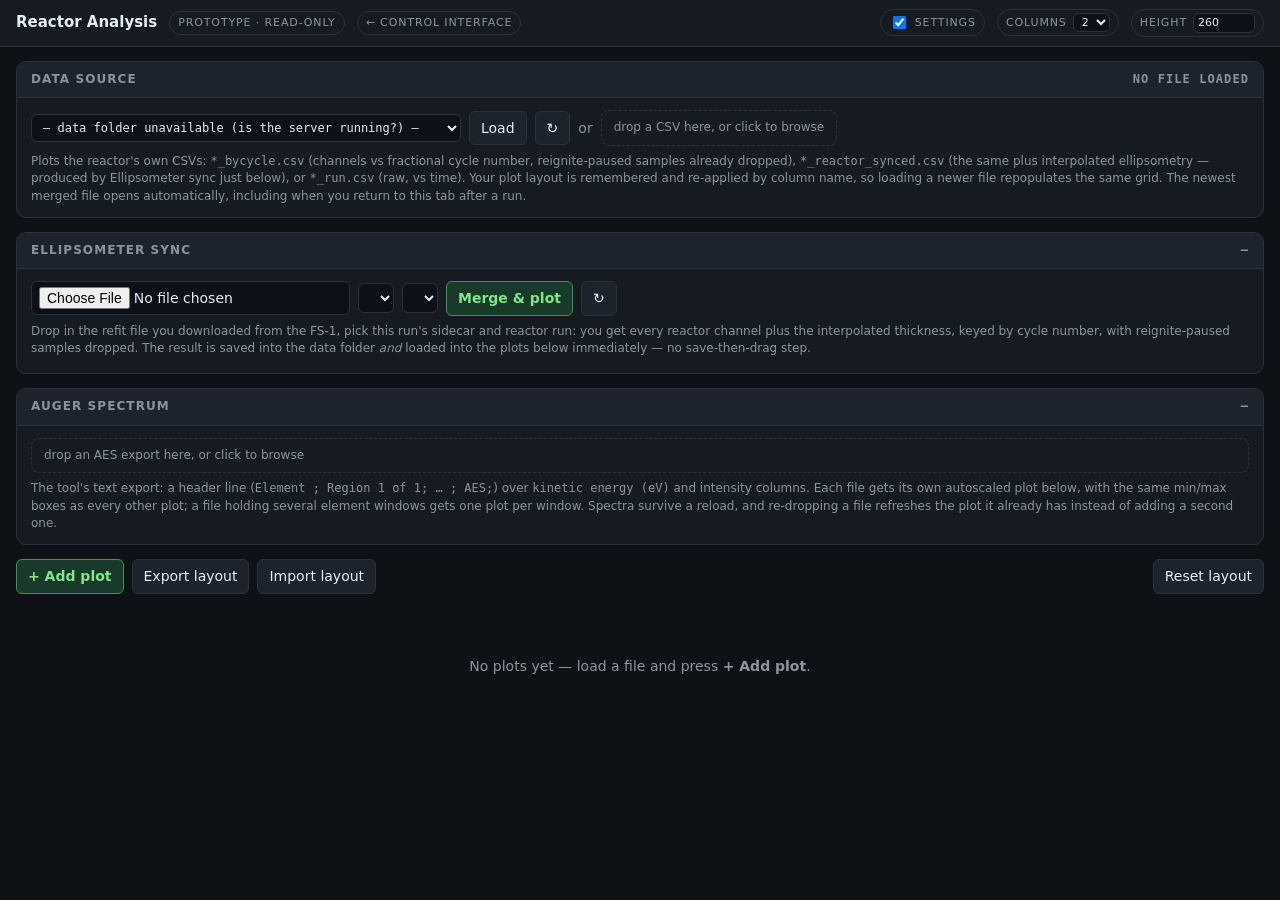
==== reactor/server/static/analysis.html @ 7f52a474 "Glassman HV supply, Modbus MFC reads, analysis page, exact run clock Everything since af89c75, acros" ====
<!doctype html>
<html lang="en">
<head>
<meta charset="utf-8">
<meta name="viewport" content="width=device-width,initial-scale=1">
<title>Reactor Analysis</title>
<!--
  PROTOTYPE post-run plotting page (reactor-6hd).

  Deliberately NOT a tab in index.html and deliberately unable to touch
  hardware: it reads finished CSVs and draws them, nothing else, so it can be
  opened alongside a live run without competing with the control UI.

  Input is any CSV the reactor writes with a numeric column to plot against.
  Each run keeps its files in its own folder (data/Mo-015/...), so the picker
  shows names relative to the data dir and the folder is part of the label:
    *_bycycle.csv         channels keyed by fractional cycle number, paused
                          samples already dropped  <- the usual one
    *_reactor_synced.csv  the above plus interpolated ellipsometry, produced by
                          Ellipsometer sync on this page
    *_run.csv             the raw per-time run export
  Anything else with a header row and numeric columns works too. (A run also
  writes a _run_params.txt; it is not a CSV and is not listed here.)

  An Auger (AES) spectrum is the one other input. It is dropped straight onto
  the page and kept as its OWN dataset - it shares no x axis with the run
  (kinetic energy, not cycle number) - so it gets its own plot instead of
  columns bolted onto the reactor file.

  Layout (which plots, which columns, which ranges) lives in localStorage and
  is re-applied by COLUMN NAME whenever a new file is loaded, so compiling a
  fresh merged file repopulates the same grid of plots. A column the new file
  lacks is flagged on its plot rather than silently blanked.
-->
<style>
  :root{
    --bg:#0e1116; --panel:#161b22; --panel2:#1c232c; --line:#2a323d;
    --fg:#e6edf3; --dim:#8b949e; --accent:#58a6ff;
    --ok:#3fb950; --warn:#d29922; --bad:#f85149;
    --y1:#58a6ff; --y2:#f0883e;
    --mono:ui-monospace,SFMono-Regular,"Cascadia Mono",Consolas,monospace;
  }
  *{box-sizing:border-box}
  body{margin:0;background:var(--bg);color:var(--fg);
       font:14px/1.45 system-ui,-apple-system,"Segoe UI",sans-serif}
  h1,h2{margin:0;font-weight:600}
  a{color:var(--accent)}
  button{font:inherit;cursor:pointer;border-radius:6px;border:1px solid var(--line);
         background:var(--panel2);color:var(--fg);padding:6px 11px}
  button:hover:not(:disabled){border-color:var(--accent)}
  button:disabled{opacity:.4;cursor:not-allowed}
  button.primary{background:#193a2a;border-color:#2ea043;color:#7ee787;font-weight:600}
  button.mini{padding:3px 8px;font-size:12px}
  input,select{font:inherit;background:#0d1117;color:var(--fg);
               border:1px solid var(--line);border-radius:6px;padding:5px 7px}
  input:focus,select:focus{outline:2px solid var(--accent);outline-offset:-1px}
  .hidden{display:none!important}

  header{position:sticky;top:0;z-index:20;display:flex;align-items:center;gap:12px;
         padding:9px 16px;background:var(--panel);border-bottom:1px solid var(--line);
         flex-wrap:wrap}
  .badge{font-size:11px;letter-spacing:.08em;text-transform:uppercase;
         padding:3px 8px;border-radius:999px;border:1px solid var(--line);color:var(--dim)}
  .spacer{flex:1}
  main{padding:14px 16px 40px;display:grid;gap:14px;align-content:start}

  .card{background:var(--panel);border:1px solid var(--line);border-radius:10px;
        display:flex;flex-direction:column;min-width:0}
  .card>h2{padding:9px 14px;font-size:12px;letter-spacing:.09em;text-transform:uppercase;
           color:var(--dim);border-bottom:1px solid var(--line);background:var(--panel2);
           display:flex;align-items:center;gap:9px;flex:0 0 auto;
           border-radius:10px 10px 0 0}
  .card>.body{padding:12px 14px}
  .grow{flex:1}
  .hint{font-size:12px;color:var(--dim);margin-top:7px}
  .row{display:flex;gap:8px;align-items:center;flex-wrap:wrap}

  /* ---- source bar ------------------------------------------------------ */
  #srcSel{min-width:min(430px,52vw);font-family:var(--mono);font-size:12px}
  .dropzone{border:1px dashed var(--line);border-radius:8px;padding:8px 12px;
        color:var(--dim);font-size:12px;cursor:pointer}
  .dropzone.over{border-color:var(--accent);color:var(--fg);background:#0d2440}
  #augerDrop{flex:1;min-width:min(320px,60vw)}
  #fileInfo{font-family:var(--mono);font-size:12px;color:var(--dim)}
  #fileInfo b{color:var(--fg);font-weight:600}

  /* ---- plot grid ------------------------------------------------------- */
  #grid{display:grid;grid-template-columns:repeat(var(--cols,2),minmax(0,1fr));gap:14px}
  @media(max-width:900px){ #grid{grid-template-columns:1fr} }
  .plot{background:var(--panel);border:1px solid var(--line);border-radius:10px;
        display:flex;flex-direction:column;min-width:0;overflow:hidden}
  .plot.missing{border-color:var(--warn)}
  .phead{display:flex;align-items:center;gap:6px;padding:7px 9px 7px 12px;
         background:var(--panel2);border-bottom:1px solid var(--line)}
  .phead input.title{flex:1;min-width:0;background:transparent;border:1px solid transparent;
                     font-weight:600;padding:3px 5px}
  .phead input.title:hover{border-color:var(--line)}
  .canvasbox{position:relative;width:100%;height:var(--ph,260px)}
  .canvasbox>canvas{position:absolute;inset:0;width:100%;height:100%;cursor:crosshair}
  .warn{padding:6px 12px;font-size:12px;color:var(--warn);border-top:1px solid var(--line)}
  .warn:empty{display:none}
  .settings{border-top:1px solid var(--line);padding:9px 12px 11px;
            display:grid;gap:7px;background:#0d1117}
  .axis{display:grid;grid-template-columns:26px minmax(0,1fr) 74px 74px auto;
        gap:6px;align-items:center}
  .axis>label{font-size:11px;letter-spacing:.05em;text-transform:uppercase;color:var(--dim)}
  .axis select{min-width:0;font-size:12px}
  .axis input{width:100%;font-size:12px;font-family:var(--mono)}
  .axis .lg{display:flex;align-items:center;gap:4px;font-size:11px;color:var(--dim);
            cursor:pointer;user-select:none;white-space:nowrap}
  .axis .lg input{width:auto}
  .sw{width:9px;height:9px;border-radius:2px;display:inline-block}
  .empty{padding:34px 18px;text-align:center;color:var(--dim)}
  .toast{position:fixed;bottom:18px;left:50%;transform:translateX(-50%);z-index:50;
         padding:10px 15px;border-radius:8px;max-width:min(680px,90vw);
         box-shadow:0 8px 28px #0009;background:#3d1113;border:1px solid var(--bad);
         color:#ffb3b0}
  .toast.ok{background:#0b2f1a;border-color:#1f7a45;color:#7ee787}
</style>
</head>
<body>

<header>
  <h1 style="font-size:15px">Reactor Analysis</h1>
  <span class="badge">prototype · read-only</span>
  <a href="/" class="badge" style="text-decoration:none">&larr; control interface</a>
  <div class="spacer"></div>
  <label class="badge" style="cursor:pointer;display:flex;align-items:center;gap:6px">
    <input type="checkbox" id="showSettings" checked> settings
  </label>
  <label class="badge" style="display:flex;align-items:center;gap:6px">
    columns
    <select id="cols" class="mini" style="padding:1px 4px">
      <option>1</option><option selected>2</option><option>3</option><option>4</option>
    </select>
  </label>
  <label class="badge" style="display:flex;align-items:center;gap:6px">
    height
    <input type="number" id="plotH" value="260" min="140" max="700" step="20"
           style="width:62px;padding:1px 4px">
  </label>
</header>

<main>

  <section class="card">
    <h2>Data source
      <span class="grow"></span>
      <span id="fileInfo">no file loaded</span>
    </h2>
    <div class="body">
      <div class="row">
        <select id="srcSel"><option value="">— scanning data folder —</option></select>
        <button id="loadBtn">Load</button>
        <button id="rescanBtn" title="Rescan the data folder">↻</button>
        <span style="color:var(--dim)">or</span>
        <div id="drop" class="dropzone">drop a CSV here, or click to browse</div>
        <input type="file" id="fileInput" accept=".csv,text/csv" class="hidden">
      </div>
      <div class="hint">
        Plots the reactor's own CSVs: <code>*_bycycle.csv</code> (channels vs
        fractional cycle number, reignite-paused samples already dropped),
        <code>*_reactor_synced.csv</code> (the same plus interpolated
        ellipsometry — produced by Ellipsometer sync just below), or
        <code>*_run.csv</code> (raw, vs time).
        Your plot layout is remembered and re-applied by column name, so
        loading a newer file repopulates the same grid. The newest merged file
        opens automatically, including when you return to this tab after a run.
      </div>
    </div>
  </section>

  <!-- Ellipsometer sync lives here rather than on the control page: it is a
       post-run, file-in/file-out step whose whole output is the file this page
       plots, so merging and plotting belong on the same screen. The control
       page keeps the LIVE FS-1 stream status, which is telemetry. -->
  <section class="card">
    <h2>Ellipsometer sync
      <span class="grow"></span>
      <span id="ellResult" style="font-family:var(--mono);font-size:12px;color:var(--dim)">—</span>
    </h2>
    <div class="body">
      <div class="row">
        <input type="file" id="ellFile" accept=".txt,.csv,text/plain">
        <select id="ellSidecar"></select>
        <select id="ellReactorLog"></select>
        <button id="ellMerge" class="primary">Merge &amp; plot</button>
        <button id="ellRefresh" title="Rescan the data folder">↻</button>
      </div>
      <div class="hint">
        Drop in the refit file you downloaded from the FS-1, pick this run's
        sidecar and reactor run: you get every reactor channel plus the
        interpolated thickness, keyed by cycle number, with reignite-paused
        samples dropped. The result is saved into the data folder <em>and</em>
        loaded into the plots below immediately — no save-then-drag step.
      </div>
      <div class="hint" id="ellWarn" style="margin-top:4px"></div>
    </div>
  </section>

  <!-- Auger sits under the ellipsometer sync for the same reason that one is
       here: post-run, file-in/plot-out, no hardware. Unlike the sync it merges
       nothing - an AES spectrum has no reactor clock to join to - so it lands
       in a plot of its own. -->
  <section class="card">
    <h2>Auger spectrum
      <span class="grow"></span>
      <span id="augerInfo" style="font-family:var(--mono);font-size:12px;color:var(--dim)">—</span>
    </h2>
    <div class="body">
      <div class="row">
        <div id="augerDrop" class="dropzone">drop an AES export here, or click to browse</div>
        <input type="file" id="augerInput" accept=".txt,.csv,.dat,text/plain"
               class="hidden" multiple>
      </div>
      <div class="hint">
        The tool's text export: a header line
        (<code>Element ; Region 1 of 1; … ; AES;</code>) over
        <code>kinetic energy (eV)</code> and intensity columns. Each file gets
        its own autoscaled plot below, with the same min/max boxes as every
        other plot; a file holding several element windows gets one plot per
        window. Spectra survive a reload, and re-dropping a file refreshes the
        plot it already has instead of adding a second one.
      </div>
    </div>
  </section>

  <div class="row">
    <button id="addPlot" class="primary">+ Add plot</button>
    <button id="dupLayout">Export layout</button>
    <button id="impLayout">Import layout</button>
    <input type="file" id="layoutInput" accept=".json,application/json" class="hidden">
    <span class="grow"></span>
    <button id="resetLayout">Reset layout</button>
  </div>

  <div id="grid"></div>
  <div class="empty" id="emptyMsg">No plots yet — load a file and press <b>+ Add plot</b>.</div>

</main>

<script>
"use strict";

/* ===========================================================================
   State
   =========================================================================== */

const $ = id => document.getElementById(id);
const LS_KEY = "reactorAnalysis.v1";

/** The loaded file: {name, n, header[], columns{name->Float64Array},
    numeric[], binary:Set, text[]}  (text[] = non-numeric column names) */
let DATA = null;

/** Dropped Auger spectra, key -> dataset of the SAME shape as DATA, so every
    drawing and export path below works on one without knowing where it came
    from. A plot names its source in `p.auger` (a key here); no `p.auger` means
    it draws from the loaded CSV. */
const AUGER = new Map();

/** The dataset one plot draws from, or null when it is not loaded. */
function dsFor(p){
  return p.auger ? (AUGER.get(p.auger) || null) : DATA;
}

/** Persisted layout. `plots` entries are pure settings - no data, no DOM. */
let LAYOUT = {cols: 2, plotH: 260, settings: true, plots: []};

let nextId = 1;

/* ===========================================================================
   CSV
   =========================================================================== */

/** Full-quote-aware CSV split. The run/merge exports quote any field holding a
    comma (recipe_step does), so a naive split on "," corrupts every later
    column in those rows. */
function parseCsv(text){
  const out = [];
  let row = [], field = "", inQ = false;
  for(let i = 0; i < text.length; i++){
    const c = text[i];
    if(inQ){
      if(c === '"'){
        if(text[i+1] === '"'){ field += '"'; i++; } else inQ = false;
      } else field += c;
    } else if(c === '"'){ inQ = true; }
    else if(c === ','){ row.push(field); field = ""; }
    else if(c === '\n'){ row.push(field); out.push(row); row = []; field = ""; }
    else if(c !== '\r'){ field += c; }
  }
  if(field !== "" || row.length){ row.push(field); out.push(row); }
  return out;
}

/** Header + typed columns. A column counts as numeric if most of the cells that
    HAVE a value parse as numbers; blanks become NaN, and mean "not sampled
    here", never zero (a dropped reading is not a reading of 0).

    Judging against the ROW COUNT instead - the old rule - silently threw away
    every sparse column in a merged file, because in a merged file almost every
    column is sparse by construction. The reactor's slow channels are logged
    only on the ticks they were actually resampled (~50% of rows), and the
    ellipsometry columns only exist on ellipsometer rows (~17%), so thickness,
    rho, bubbler and stage temperature all fell under the 50%-of-all-rows bar
    and never reached the plot dropdown at all. Sparsity is not a reason to
    treat a column as text; unparseable content is. */
function buildDataset(name, text){
  const rows = parseCsv(text).filter(r => r.length > 1);
  if(rows.length < 2) throw new Error("no data rows — is this a CSV with a header?");
  const header = rows[0].map(h => h.trim()).filter(h => h !== "");
  const n = rows.length - 1;
  const columns = {}, numeric = [], textCols = [], binary = new Set();

  header.forEach((h, ci) => {
    const arr = new Float64Array(n);
    let good = 0, filled = 0, onlyBinary = true;
    for(let r = 0; r < n; r++){
      const cell = rows[r+1][ci];
      const blank = (cell === undefined || cell === "");
      const v = blank ? NaN : Number(cell);
      arr[r] = v;
      if(!blank) filled++;
      if(Number.isFinite(v)){ good++; if(v !== 0 && v !== 1) onlyBinary = false; }
    }
    if(good >= 2 && good > filled * 0.5){
      columns[h] = arr;
      numeric.push(h);
      if(onlyBinary) binary.add(h);
    } else {
      textCols.push(h);
    }
  });
  if(!numeric.length) throw new Error("no numeric columns found");
  return {name, n, header, columns, numeric, text: textCols, binary};
}

/* ===========================================================================
   Column naming
   =========================================================================== */

const PRETTY = {
  cycle_number: "Cycle number",
  recipe_cycle: "Cycle (whole)",
  elapsed_s: "Elapsed time (s)",
  reactor_elapsed_s: "Elapsed time (s)",
  pressure: "Chamber pressure (Torr)",
  inst_ammeter: "Sample current (A)",
  stage_temp: "Stage temperature (°C)",
  aux_bubbler: "Precursor bubbler (°C)",
  aux_tc_a: "Thermocouple A (°C)",
  aux_tc_b: "Thermocouple B (°C)",
  gauge_ar_baratron: "Ar Baratron (Torr)",
  gauge_prec1_dose: "Precursor 1 dose pressure (Torr)",
  gauge_prec2_dose: "Precursor 2 dose pressure (Torr)",
  mfc_ar: "Ar flow (sccm)",
  mfc_h2: "H2 flow (sccm)",
  mfc_n2: "N2 flow (sccm)",
  beam_on: "Beam on (0/1)",
  dosing: "Dosing (0/1)",
  paused: "Paused (0/1)",          // only in run exports written before 2026-08-21
  recipe_step: "Recipe step",
  energy_ev: "Kinetic energy (eV)",
  intensity: "Intensity (a.u.)",
  hv_hv_voltage: "HV supply voltage (V)",
  hv_hv_current: "HV supply current (mA)",
  hv_hv_arcs: "HV arc count",
  fit_diff: "Fit difference",
};
function pretty(col){
  if(!col) return "";
  if(PRETTY[col]) return PRETTY[col];
  const m = /^Thick\(([^)]*)\)/.exec(col);        // FS-1: "Thick(A).1"
  if(m) return `Thickness (${m[1] === "A" ? "Å" : m[1]})`;
  // Whatever else the refit carried. A model with a Drude layer adds
  // "rho(uOhm*cm)"; others add n/k or per-layer thicknesses. They need no
  // special handling beyond a readable label - being numeric columns they
  // already reach the y-axis dropdown like any other.
  const r = /^rho\(([^)]*)\)/.exec(col);
  if(r) return `Resistivity (${r[1].replace("uOhm", "µΩ").replace("*", "·")})`;
  return col;
}

/** Columns worth defaulting a fresh plot to, best first. */
const SEED_Y = ["Thick(A).1", "Thick(nm).1", "pressure", "inst_ammeter",
                "gauge_prec1_dose", "stage_temp", "aux_bubbler"];
function seedY(used){
  if(!DATA) return "";
  const thick = DATA.numeric.find(c => c.startsWith("Thick"));
  const pref = [thick, ...SEED_Y].filter(Boolean);
  return pref.find(c => DATA.columns[c] && !used.has(c))
      || DATA.numeric.find(c => !used.has(c) && !isXish(c))
      || DATA.numeric[0] || "";
}
function isXish(c){
  return ["cycle_number","recipe_cycle","elapsed_s","reactor_elapsed_s"].includes(c);
}
/** Preferred x column: cycles if the file has them, else elapsed time. */
function seedX(){
  if(!DATA) return "cycle_number";
  return ["cycle_number","reactor_elapsed_s","elapsed_s"]
           .find(c => DATA.columns[c]) || DATA.numeric[0];
}

/* ===========================================================================
   Persistence
   =========================================================================== */

function saveLayout(){
  LAYOUT.cols = +$("cols").value;
  LAYOUT.plotH = +$("plotH").value;
  LAYOUT.settings = $("showSettings").checked;
  try{ localStorage.setItem(LS_KEY, JSON.stringify(LAYOUT)); }catch(_){}
}
function loadLayout(){
  try{
    const raw = localStorage.getItem(LS_KEY);
    if(raw){
      const l = JSON.parse(raw);
      if(l && Array.isArray(l.plots)) LAYOUT = l;
    }
  }catch(_){}
  LAYOUT.cols = LAYOUT.cols || 2;
  LAYOUT.plotH = LAYOUT.plotH || 260;
  LAYOUT.settings = LAYOUT.settings !== false;
  for(const p of LAYOUT.plots) p.id = nextId++;
  $("cols").value = LAYOUT.cols;
  $("plotH").value = LAYOUT.plotH;
  $("showSettings").checked = LAYOUT.settings;
  applyChrome();
}
function applyChrome(){
  $("grid").style.setProperty("--cols", $("cols").value);
  $("grid").style.setProperty("--ph", $("plotH").value + "px");
  document.querySelectorAll(".settings")
    .forEach(el => el.classList.toggle("hidden", !$("showSettings").checked));
}

function newPlot(){
  const used = new Set(LAYOUT.plots.filter(p => !p.auger).map(p => p.y1).filter(Boolean));
  return {
    id: nextId++, title: "",
    x: seedX(), xmin: "", xmax: "",
    y1: seedY(used), y1min: "", y1max: "", y1log: false,
    y2: "", y2min: "", y2max: "", y2log: false,
  };
}

/* ===========================================================================
   Building one plot card
   =========================================================================== */

function esc(s){
  return String(s ?? "").replace(/[&<>"']/g,
    c => ({"&":"&amp;","<":"&lt;",">":"&gt;",'"':"&quot;","'":"&#39;"}[c]));
}
function options(ds, selected, blank){
  const cols = ds ? ds.numeric : [];
  let html = blank ? `<option value="">${esc(blank)}</option>` : "";
  for(const c of cols)
    html += `<option value="${esc(c)}"${c === selected ? " selected" : ""}>${esc(pretty(c))}</option>`;
  // A column the current file lacks stays selected and visible, so a layout
  // built on a richer file says what is missing instead of silently resetting.
  if(selected && !cols.includes(selected))
    html += `<option value="${esc(selected)}" selected>${esc(pretty(selected))} — not in this file</option>`;
  return html;
}

function axisRow(p, key, label, colour, withLog){
  const sel = p[key];
  return `
    <div class="axis">
      <label>${key === "x" ? "X" : `<span class="sw" style="background:${colour}"></span> ${label}`}</label>
      <select data-f="${key}">${options(dsFor(p), sel, key === "y2" ? "— none —" : null)}</select>
      <input data-f="${key}min" placeholder="min" value="${esc(p[key + "min"])}">
      <input data-f="${key}max" placeholder="max" value="${esc(p[key + "max"])}">
      ${withLog
        ? `<label class="lg"><input type="checkbox" data-f="${key}log" ${p[key + "log"] ? "checked" : ""}>log</label>`
        : `<span></span>`}
    </div>`;
}

function plotCard(p){
  const el = document.createElement("section");
  el.className = "plot";
  el.dataset.id = p.id;
  el.innerHTML = `
    <div class="phead">
      <input class="title" data-f="title" placeholder="${esc(autoTitle(p))}"
             value="${esc(p.title)}">
      <button class="mini" data-act="png" title="Save this plot as a PNG">PNG</button>
      <button class="mini" data-act="csv" title="Save this plot's data as a CSV">CSV</button>
      <button class="mini" data-act="dup" title="Duplicate">⧉</button>
      <button class="mini" data-act="del" title="Remove">✕</button>
    </div>
    <div class="canvasbox"><canvas></canvas></div>
    <div class="warn"></div>
    <div class="settings">
      ${axisRow(p, "y1", p.auger ? "Y" : "Y1", "var(--y1)", true)}
      ${p.auger ? "" : axisRow(p, "y2", "Y2", "var(--y2)", true)}
      ${axisRow(p, "x", "X", "", false)}
    </div>`;
  el.querySelector(".settings").classList.toggle("hidden", !$("showSettings").checked);

  el.addEventListener("input", ev => {
    const f = ev.target.dataset.f;
    if(!f) return;
    p[f] = ev.target.type === "checkbox" ? ev.target.checked : ev.target.value;
    if(f === "y1" || f === "y2" || f === "x")
      el.querySelector(".title").placeholder = autoTitle(p);
    saveLayout();
    drawPlot(p, el);
  });
  el.addEventListener("click", ev => {
    const act = ev.target.closest("button[data-act]")?.dataset.act;
    if(act === "del"){
      LAYOUT.plots = LAYOUT.plots.filter(q => q.id !== p.id);
      // Losing its last plot drops the spectrum too, so a removed Auger file
      // does not linger invisibly in storage.
      if(p.auger && !LAYOUT.plots.some(q => q.auger === p.auger)){
        AUGER.delete(p.auger); saveAuger(); updateAugerInfo();
      }
      saveLayout(); renderGrid();
    } else if(act === "dup"){
      const copy = {...p, id: nextId++};
      LAYOUT.plots.splice(LAYOUT.plots.indexOf(p) + 1, 0, copy);
      saveLayout(); renderGrid();
    } else if(act === "png"){
      exportPng(p, el);
    } else if(act === "csv"){
      exportCsv(p);
    }
  });

  const cv = el.querySelector("canvas");
  cv.addEventListener("mousemove", ev => {
    const r = cv.getBoundingClientRect();
    cv._hover = {x: ev.clientX - r.left, y: ev.clientY - r.top};
    drawPlot(p, el);
  });
  cv.addEventListener("mouseleave", () => { cv._hover = null; drawPlot(p, el); });
  return el;
}

function autoTitle(p){
  // An Auger plot is named after its file: which spectrum it is matters more
  // than which columns it draws (there are only ever the two).
  if(p.auger) return `Auger · ${(AUGER.get(p.auger) || {}).name || p.auger}`;
  const ys = [pretty(p.y1), p.y2 ? pretty(p.y2) : ""].filter(Boolean).join(" · ");
  return ys ? `${ys}  vs  ${pretty(p.x)}` : "(pick a Y column)";
}

function renderGrid(){
  const grid = $("grid");
  grid.innerHTML = "";
  for(const p of LAYOUT.plots) grid.appendChild(plotCard(p));
  $("emptyMsg").classList.toggle("hidden", LAYOUT.plots.length > 0);
  applyChrome();
  drawAll();
}
function drawAll(){
  for(const p of LAYOUT.plots){
    const el = $("grid").querySelector(`.plot[data-id="${p.id}"]`);
    if(el) drawPlot(p, el);
  }
}

/* ===========================================================================
   Drawing
   =========================================================================== */

const num = v => (v === "" || v === null || v === undefined) ? null : (Number.isFinite(+v) ? +v : null);

/** Points for one series, filtered to the x window. Returns parallel arrays so
    a gap (NaN) stays a gap. */
function collect(ds, p, ykey){
  const xs = ds.columns[p.x], ys = ds.columns[ykey];
  if(!xs || !ys) return null;
  const lo = num(p.xmin), hi = num(p.xmax);
  const X = [], Y = [];
  for(let i = 0; i < ds.n; i++){
    const x = xs[i];
    if(!Number.isFinite(x)) continue;
    if(lo !== null && x < lo) continue;
    if(hi !== null && x > hi) continue;
    X.push(x); Y.push(ys[i]);
  }
  return {X, Y};
}

function extent(vals, log){
  let lo = Infinity, hi = -Infinity;
  for(const v of vals){
    if(!Number.isFinite(v)) continue;
    if(log && v <= 0) continue;
    if(v < lo) lo = v;
    if(v > hi) hi = v;
  }
  return lo === Infinity ? null : [lo, hi];
}

/** Resolve an axis range: explicit min/max win, blanks auto-fit with padding. */
function axisRange(p, key, vals, log){
  const explicit = [num(p[key + "min"]), num(p[key + "max"])];
  let [lo, hi] = extent(vals, log) || (log ? [1e-9, 1] : [0, 1]);
  if(log){ lo = Math.log10(lo); hi = Math.log10(hi); }
  if(hi - lo < 1e-12){ hi = lo + (Math.abs(lo) || 1) * 0.05; lo -= (Math.abs(lo) || 1) * 0.05; }
  const pad = (hi - lo) * 0.06;
  lo -= pad; hi += pad;
  if(explicit[0] !== null) lo = log ? Math.log10(Math.max(explicit[0], 1e-300)) : explicit[0];
  if(explicit[1] !== null) hi = log ? Math.log10(Math.max(explicit[1], 1e-300)) : explicit[1];
  if(!(hi > lo)) hi = lo + 1;
  return [lo, hi];
}

function fmtTick(v, log){
  const x = log ? Math.pow(10, v) : v;
  const a = Math.abs(x);
  if(x === 0) return "0";
  if(a < 1e-3 || a >= 1e5) return x.toExponential(1);
  return String(+x.toPrecision(4));
}

function drawPlot(p, el){
  const cv = el.querySelector("canvas");
  const warnEl = el.querySelector(".warn");
  const dpr = window.devicePixelRatio || 1;
  const w = cv.clientWidth, h = cv.clientHeight;
  if(w < 2 || h < 2) return;
  cv.width = Math.round(w * dpr); cv.height = Math.round(h * dpr);
  const g = cv.getContext("2d");
  g.setTransform(dpr, 0, 0, dpr, 0, 0);
  g.fillStyle = "#0d1117"; g.fillRect(0, 0, w, h);   // opaque, so PNG export works

  const D = dsFor(p);
  const warns = [];
  if(!D){
    centre(g, w, h, p.auger ? "spectrum not loaded — drop the file again"
                            : "load a data file");
    warnEl.textContent = p.auger ? `Auger spectrum "${p.auger}" is not loaded` : "";
    el.classList.toggle("missing", !!p.auger);
    return;
  }
  for(const [k, label] of [["x","X"],["y1","Y1"],["y2","Y2"]]){
    if(p[k] && !D.columns[p[k]]) warns.push(`${label} column "${p[k]}" is not in this file`);
  }
  el.classList.toggle("missing", warns.length > 0);
  warnEl.textContent = warns.join(" · ");
  if(!p.y1 || !D.columns[p.y1] || !D.columns[p.x]){
    centre(g, w, h, warns.length ? "column missing — pick another" : "pick a Y column");
    return;
  }

  const s1 = collect(D, p, p.y1);
  const s2 = (p.y2 && D.columns[p.y2]) ? collect(D, p, p.y2) : null;
  if(!s1.X.length){ centre(g, w, h, "no points in this X range"); return; }

  const padL = 62, padR = s2 ? 62 : 16, padT = 12, padB = 30;
  const W = w - padL - padR, H = h - padT - padB;
  if(W < 30 || H < 30) return;

  const [x0, x1] = axisRange(p, "x", s1.X, false);
  const [a0, a1] = axisRange(p, "y1", s1.Y, p.y1log);
  const [b0, b1] = s2 ? axisRange(p, "y2", s2.Y, p.y2log) : [0, 1];

  const PX = v => padL + W * (v - x0) / (x1 - x0);
  const mk = (lo, hi, log) => v => {
    const q = log ? (v > 0 ? Math.log10(v) : NaN) : v;
    return padT + H * (1 - (q - lo) / (hi - lo));
  };
  const PY1 = mk(a0, a1, p.y1log), PY2 = mk(b0, b1, p.y2log);

  // frame + horizontal grid, labelled left (Y1) and right (Y2)
  g.strokeStyle = "#2a323d"; g.lineWidth = 1;
  g.strokeRect(padL, padT, W, H);
  g.font = "10px system-ui"; g.textBaseline = "middle";
  for(let i = 0; i <= 4; i++){
    const y = padT + H * i / 4;
    g.strokeStyle = "#1b2230";
    g.beginPath(); g.moveTo(padL, y); g.lineTo(padL + W, y); g.stroke();
    g.textAlign = "right"; g.fillStyle = "#7d8894";
    g.fillText(fmtTick(a1 - (a1 - a0) * i / 4, p.y1log), padL - 6, y);
    if(s2){
      g.textAlign = "left"; g.fillStyle = "#a8724a";
      g.fillText(fmtTick(b1 - (b1 - b0) * i / 4, p.y2log), padL + W + 6, y);
    }
  }
  g.textAlign = "center"; g.textBaseline = "top"; g.fillStyle = "#7d8894";
  for(let i = 0; i <= 5; i++){
    const v = x0 + (x1 - x0) * i / 5, x = PX(v);
    if(i > 0 && i < 5){
      g.strokeStyle = "#161d29";
      g.beginPath(); g.moveTo(x, padT); g.lineTo(x, padT + H); g.stroke();
    }
    g.fillText(fmtTick(v, false), x, padT + H + 6);
  }
  g.fillStyle = "#7d8894"; g.textAlign = "center";
  g.fillText(pretty(p.x), padL + W / 2, h - 12);

  // series. A 0/1 column (beam_on, dosing) is a state, not a measurement, so
  // it is drawn as a step - a straight interpolation between samples would
  // imply the valve was half open.
  //
  // Every datum joins to the one before and after it: a row with no value for
  // THIS column is skipped, not treated as a break in the trace. Breaking on it
  // is what made merged files render as dashes - the union-of-instants layout
  // means one column's samples are separated by rows belonging to other
  // columns, so a channel sampled perfectly steadily came out as isolated stubs.
  const clip = () => { g.save(); g.beginPath(); g.rect(padL, padT, W, H); g.clip(); };
  const line = (s, PY, colour, step) => {
    clip();
    g.strokeStyle = colour; g.lineWidth = 1.6; g.beginPath();
    let drawing = false, px = 0, py = 0;
    for(let i = 0; i < s.X.length; i++){
      const v = s.Y[i];
      if(!Number.isFinite(v)) continue;         // not sampled here - skip, don't break
      const X = PX(s.X[i]), Y = PY(v);
      if(!Number.isFinite(Y)) continue;         // off a log axis (v <= 0)
      if(!drawing){ g.moveTo(X, Y); }
      else if(step){ g.lineTo(X, py); g.lineTo(X, Y); }
      else { g.lineTo(X, Y); }
      drawing = true; px = X; py = Y;
    }
    g.stroke(); g.restore();
  };
  line(s1, PY1, "#58a6ff", D.binary.has(p.y1));
  if(s2) line(s2, PY2, "#f0883e", D.binary.has(p.y2));

  // legend
  g.font = "11px system-ui"; g.textAlign = "left"; g.textBaseline = "top";
  let lx = padL + 6;
  for(const [col, colour] of [[p.y1, "#58a6ff"], [s2 ? p.y2 : "", "#f0883e"]]){
    if(!col) continue;
    g.fillStyle = colour; g.fillRect(lx, padT + 8, 9, 3);
    g.fillStyle = "#c9d3de";
    const label = pretty(col) + (isLogFor(p, col) ? " [log]" : "");
    g.fillText(label, lx + 13, padT + 3);
    lx += 13 + g.measureText(label).width + 14;
  }

  hover(g, cv, p, {padL, padT, W, H, PX, PY1, PY2, s1, s2, x0, x1, w, h});
}
function isLogFor(p, col){
  return (col === p.y1 && p.y1log) || (col === p.y2 && p.y2log);
}
function centre(g, w, h, msg){
  g.fillStyle = "#6b7683"; g.font = "12px system-ui";
  g.textAlign = "center"; g.textBaseline = "middle";
  g.fillText(msg, w / 2, h / 2);
}

function hover(g, cv, p, G){
  const hv = cv._hover;
  if(!hv || hv.x < G.padL || hv.x > G.padL + G.W) return;
  const xv = G.x0 + (hv.x - G.padL) / G.W * (G.x1 - G.x0);
  let best = -1, bd = Infinity;
  for(let i = 0; i < G.s1.X.length; i++){
    const d = Math.abs(G.s1.X[i] - xv);
    if(d < bd){ bd = d; best = i; }
  }
  if(best < 0) return;
  const x = G.PX(G.s1.X[best]);
  g.save();
  g.strokeStyle = "#8b949e"; g.globalAlpha = .55; g.setLineDash([4, 3]);
  g.beginPath(); g.moveTo(x, G.padT); g.lineTo(x, G.padT + G.H); g.stroke();
  g.restore();

  const lines = [`${pretty(p.x)} ${fmtTick(G.s1.X[best], false)}`];
  const dot = (val, PY, colour) => {
    if(!Number.isFinite(val)) return;
    const y = PY(val);
    if(!Number.isFinite(y)) return;
    g.fillStyle = colour; g.beginPath(); g.arc(x, y, 3.4, 0, Math.PI * 2); g.fill();
  };
  dot(G.s1.Y[best], G.PY1, "#58a6ff");
  lines.push(`${pretty(p.y1)} ${fmtTick(G.s1.Y[best], false)}`);
  if(G.s2){
    // s2 is filtered by the same x window, so indices line up
    const v = G.s2.Y[best];
    dot(v, G.PY2, "#f0883e");
    lines.push(`${pretty(p.y2)} ${fmtTick(v, false)}`);
  }

  g.font = "11px system-ui"; g.textAlign = "left"; g.textBaseline = "top";
  const bw = Math.max(...lines.map(l => g.measureText(l).width)) + 12;
  const bh = lines.length * 14 + 10;
  let bx = x + 10; if(bx + bw > G.w - 4) bx = x - 10 - bw;
  const by = G.padT + 4;
  g.fillStyle = "rgba(13,17,23,0.93)"; g.strokeStyle = "#2a323d";
  g.fillRect(bx, by, bw, bh); g.strokeRect(bx, by, bw, bh);
  g.fillStyle = "#e6edf3";
  lines.forEach((l, i) => g.fillText(l, bx + 6, by + 5 + i * 14));
}

/* ===========================================================================
   Export
   =========================================================================== */

function download(blob, name){
  const a = document.createElement("a");
  a.href = URL.createObjectURL(blob);
  a.download = name;
  document.body.appendChild(a); a.click(); a.remove();
  setTimeout(() => URL.revokeObjectURL(a.href), 5000);
}
/* Both exports name the file after the plot itself (its title, or the axis
   pairing autoTitle builds), so a folder of exports says what each one is
   without opening it. Same stem for the PNG and the CSV of a given plot, so the
   picture and its numbers sit together in a directory listing. */
function plotStem(p){
  const base = (p.title || autoTitle(p)).replace(/[^\w.-]+/g, "_")
                 .replace(/^_+|_+$/g, "").slice(0, 60);
  // An Auger plot's title already carries its file name, so only a CSV plot
  // gets the source file prepended.
  const ds = p.auger ? null : dsFor(p);
  const src = (ds && ds.name ? ds.name : "").replace(/\.csv$/i, "")
                 .replace(/[^\w.-]+/g, "_").slice(0, 60);
  return [src, base].filter(Boolean).join("__") || "plot";
}
function exportPng(p, el){
  const cv = el.querySelector("canvas");
  cv._hover = null; drawPlot(p, el);            // no crosshair in the saved image
  cv.toBlob(b => { if(b) download(b, `${plotStem(p)}.png`); });
}
/* The rows behind one plot: its X and whichever Y axes are set, in axis order
   and de-duplicated (an X plotted against itself would otherwise appear twice).
   Rows where every Y is blank are dropped - they are gaps in the trace, not
   zeros, and exporting them as empty rows makes the CSV harder to use. */
function exportCsv(p){
  const D = dsFor(p);
  if(!D){ toast(p.auger ? "That spectrum is not loaded." : "No file loaded."); return; }
  const cols = [];
  for(const c of [p.x, p.y1, p.y2])
    if(c && D.columns[c] && !cols.includes(c)) cols.push(c);
  if(!cols.length){ toast("This plot has no columns from the loaded file."); return; }
  const ys = cols.filter(c => c !== p.x);
  const cell = v => (v == null || !isFinite(v)) ? "" : String(v);
  const lines = [cols.join(",")];
  for(let i = 0; i < D.n; i++){
    const vals = cols.map(c => D.columns[c][i]);
    if(ys.length && ys.every(c => !isFinite(D.columns[c][i]))) continue;
    lines.push(vals.map(cell).join(","));
  }
  download(new Blob([lines.join("\n")], {type: "text/csv"}), `${plotStem(p)}.csv`);
  toast(`Exported ${lines.length - 1} rows`, true);
}

/* ===========================================================================
   Loading
   =========================================================================== */

let toastTimer = null;
function toast(msg, ok){
  document.querySelectorAll(".toast").forEach(t => t.remove());
  const el = document.createElement("div");
  el.className = "toast" + (ok ? " ok" : "");
  el.textContent = msg;
  document.body.appendChild(el);
  clearTimeout(toastTimer);
  toastTimer = setTimeout(() => el.remove(), ok ? 2600 : 7000);
}

function adopt(name, text){
  DATA = buildDataset(name, text);
  const xcol = DATA.columns[seedX()];
  let range = "";
  if(xcol){
    const e = extent(xcol, false);
    if(e) range = `  ·  ${pretty(seedX())} ${fmtTick(e[0])} → ${fmtTick(e[1])}`;
  }
  $("fileInfo").innerHTML =
    `<b>${esc(DATA.name)}</b>  ·  ${DATA.n} rows  ·  ${DATA.numeric.length} numeric columns${esc(range)}`;
  // Existing plots keep their column names and re-resolve against the new
  // file; only a plot with nothing set gets seeded.
  for(const p of LAYOUT.plots){
    if(p.auger) continue;                    // draws its own dataset, not this one
    if(!p.x) p.x = seedX();
    if(!p.y1) p.y1 = seedY(new Set());
  }
  // First ever visit: put up a starting grid rather than an empty page.
  // newPlot() picks a different Y each time, so these land on three different
  // channels instead of three copies of the same one.
  if(!LAYOUT.plots.some(p => !p.auger))
    for(let i = 0; i < 3; i++) LAYOUT.plots.push(newPlot());
  saveLayout();
  renderGrid();
}

async function loadServerFile(name){
  const r = await fetch("/api/data/file?name=" + encodeURIComponent(name));
  if(!r.ok) throw new Error(`could not read ${name} (${r.status})`);
  adopt(name, await r.text());
}

async function rescan(){
  try{
    const j = await (await fetch("/api/data/files")).json();
    const sel = $("srcSel");
    const prev = sel.value;
    sel.innerHTML = j.files.length
      ? j.files.map(f =>
          `<option value="${esc(f.name)}">${esc(f.name)}  —  ${esc(f.kind)}, ${(f.size/1024).toFixed(0)} kB</option>`
        ).join("")
      : `<option value="">— no CSVs in ${esc(j.dir)} —</option>`;
    // Default to the newest plot-ready file. Files are newest-first, but a
    // plain name sort puts "_run.csv" above "_bycycle.csv" for the same run,
    // and the by-cycle one is the one you actually want against cycle number.
    const best = j.files.find(f => f.name.endsWith("_reactor_synced.csv"))
              || j.files.find(f => f.name.endsWith("_bycycle.csv"));
    if(best) sel.value = best.name;
    if(prev && [...sel.options].some(o => o.value === prev)) sel.value = prev;
  }catch(_){
    $("srcSel").innerHTML =
      `<option value="">— data folder unavailable (is the server running?) —</option>`;
  }
}

/* ===========================================================================
   Wiring
   =========================================================================== */

$("loadBtn").onclick = async () => {
  const name = $("srcSel").value;
  if(!name){ toast("No file selected."); return; }
  try{ await loadServerFile(name); toast(`Loaded ${name}`, true); }
  catch(e){ toast(String(e.message || e)); }
};
$("rescanBtn").onclick = rescan;

$("drop").onclick = () => $("fileInput").click();
$("fileInput").onchange = async ev => {
  const f = ev.target.files && ev.target.files[0];
  if(f) await readLocal(f);
  ev.target.value = "";
};
async function readLocal(f){
  try{ adopt(f.name, await f.text()); toast(`Loaded ${f.name}`, true); }
  catch(e){ toast(`${f.name}: ${e.message || e}`); }
}
/** Drag-and-drop plumbing, shared by the CSV and the Auger drop zone. */
function wireDrop(el, handler){
  for(const evt of ["dragenter", "dragover"])
    el.addEventListener(evt, e => { e.preventDefault(); el.classList.add("over"); });
  for(const evt of ["dragleave", "drop"])
    el.addEventListener(evt, e => { e.preventDefault(); el.classList.remove("over"); });
  el.addEventListener("drop", async e => {
    const files = [...(e.dataTransfer.files || [])];
    if(files.length) await handler(files);
  });
}
wireDrop($("drop"), files => readLocal(files[0]));

/* ---- Ellipsometer sync (moved here from the control page's Diagnostics tab) --
   The merge response already carries the finished CSV, so it is adopted straight
   into the plots instead of being downloaded and dragged back in. A copy is
   still saved server-side into the data folder, which is what makes it show up
   in the source list and become the file this page auto-opens next visit. */
async function loadEllSidecars(){
  try{
    const j = await (await fetch("/api/ellipsometer/sidecars")).json();
    const side = $("ellSidecar"), rlog = $("ellReactorLog");
    side.innerHTML = j.sidecars.length
      ? j.sidecars.map(f => `<option value="${esc(f.name)}">${esc(f.name)}</option>`).join("")
      : `<option value="">— no sidecars in data folder —</option>`;
    rlog.innerHTML = (j.reactor_runs && j.reactor_runs.length)
      ? j.reactor_runs.map(f => `<option value="${esc(f.name)}">${esc(f.name)}</option>`).join("")
      : `<option value="">— none (ellipsometry only) —</option>`;
  }catch(_){ /* keep whatever is there */ }
}
$("ellRefresh").onclick = () => { loadEllSidecars(); rescan(); };
$("ellMerge").onclick = async () => {
  const f = $("ellFile").files && $("ellFile").files[0];
  if(!f){ toast("Choose the refit file you downloaded from the FS-1 first."); return; }
  const sidecar = $("ellSidecar").value;
  if(!sidecar){ toast("No sidecar to align to — capture a run first, then ↻."); return; }
  const qs = new URLSearchParams({
    sidecar, reactor_run: $("ellReactorLog").value || "", filename: f.name });
  let r;
  try{
    r = await fetch("/api/ellipsometer/merge?" + qs.toString(),
      { method:"POST", headers:{"Content-Type":"text/plain"}, body: await f.text() });
  }catch(_){ toast("Merge request failed."); return; }
  if(!r.ok){
    let msg = r.statusText; try{ msg = (await r.json()).detail || msg; }catch(_){}
    toast(msg); return;
  }
  const j = await r.json();
  const warn = (j.warnings || []);
  // Nothing to plot (e.g. an old run export with no cycle_number column):
  // say why rather than adopting an empty dataset over a good one.
  if(!j.n_points){
    $("ellResult").textContent = "no rows produced — nothing loaded";
    $("ellWarn").textContent = warn.join("  •  ")
      || "the selected sidecar / reactor run produced no matching rows";
    $("ellWarn").style.color = "var(--bad)";
    toast(warn[0] || "Merge produced no rows.", false);
    return;
  }
  const tm = j.time_map;
  const nchan = (j.reactor_channels || []).length;
  $("ellResult").textContent =
    (j.mode === "combined"
      ? `${j.n_points} rows · ${nchan} channels + ${(j.ellipsometry_columns||[]).join("/")}`
      : `${j.n_points} pts · ellipsometry only`)
    + ` · clock ${tm.b.toFixed(4)} · jitter ${(tm.max_residual_s*1000).toFixed(0)} ms`;
  $("ellWarn").textContent =
    [...warn, j.save_error ? `could not save a copy to the data folder: ${j.save_error}` : ""]
      .filter(Boolean).join("  •  ");
  $("ellWarn").style.color = (warn.length || j.save_error) ? "var(--bad)" : "var(--dim)";
  adopt(j.saved_as || j.filename, j.csv);      // straight into the plots
  await rescan();
  if(j.saved_as) $("srcSel").value = j.saved_as;
  loadEllSidecars();
  toast(j.saved_as ? `Merged and plotted · saved as ${j.saved_as}`
                   : "Merged and plotted", true);
};

/* ---- Auger spectra ---------------------------------------------------------
   A dropped AES export is parsed here and kept as its own dataset. Spectra are
   persisted next to the layout because the reactor CSV re-opens itself on every
   visit: a plot that went blank on reload would be the odd one out. */

const LS_AUGER = "reactorAnalysis.auger.v1";

/** One region's points, wrapped in the same shape as a loaded CSV. */
function augerDataset(key, meta, X, Y){
  return {
    name: key, key, meta, n: X.length,
    header: ["energy_ev", "intensity"],
    columns: {energy_ev: Float64Array.from(X), intensity: Float64Array.from(Y)},
    numeric: ["energy_ev", "intensity"], text: [], binary: new Set(),
  };
}

/** Split an AES text export into one spectrum per region.

    The export is a header line naming the region
    (`Element ; Region 1 of 1; Time Per Step 50; Sweeps 20; AES;`) over
    whitespace- or comma-separated `energy  intensity` rows. A file covering
    several element windows repeats that pair, so ANY non-numeric line starts a
    new spectrum - which also means a bare two-column file with no header at
    all still parses. */
function parseAuger(name, text){
  const stem = name.replace(/\.[^.]*$/, "");
  const blocks = [];
  let cur = null;
  for(const raw of text.split(/\r?\n/)){
    const line = raw.trim();
    if(!line) continue;
    const parts = line.split(/[\s,]+/);
    const x = Number(parts[0]), y = Number(parts[1]);
    if(parts.length >= 2 && Number.isFinite(x) && Number.isFinite(y)){
      if(!cur){ cur = {meta: "", X: [], Y: []}; blocks.push(cur); }
      cur.X.push(x); cur.Y.push(y);
    } else {
      cur = {meta: line, X: [], Y: []};
      blocks.push(cur);
    }
  }
  const kept = blocks.filter(b => b.X.length > 1);
  if(!kept.length)
    throw new Error("no 'energy  intensity' rows found — is this an AES export?");
  return kept.map((b, i) => {
    const fields = b.meta.split(";").map(s => s.trim()).filter(Boolean);
    // Field 1 is the element on a per-element export and the literal word
    // "Element" on a survey; only the former is worth putting in the name.
    const el = (fields[0] && !/^element$/i.test(fields[0])) ? fields[0] : "";
    const region = kept.length > 1 ? (el || `region ${i + 1}`) : "";
    return augerDataset([stem, region].filter(Boolean).join(" · "),
                        b.meta, b.X, b.Y);
  });
}

function saveAuger(){
  const arr = [...AUGER.values()].map(s => ({
    key: s.key, meta: s.meta,
    x: Array.from(s.columns.energy_ev), y: Array.from(s.columns.intensity),
  }));
  // Oldest first, so a full quota sheds the stalest spectrum rather than the
  // one just dropped. If not even one fits, the spectra just live for this
  // session - never at the cost of the layout failing to save.
  while(arr.length){
    try{ localStorage.setItem(LS_AUGER, JSON.stringify(arr)); return; }
    catch(_){ arr.shift(); }
  }
  try{ localStorage.removeItem(LS_AUGER); }catch(_){}
}
function loadAuger(){
  try{
    const arr = JSON.parse(localStorage.getItem(LS_AUGER) || "[]");
    for(const s of (Array.isArray(arr) ? arr : []))
      if(s && s.key && s.x && s.y)
        AUGER.set(s.key, augerDataset(s.key, s.meta || "", s.x, s.y));
  }catch(_){}
  updateAugerInfo();
}
function updateAugerInfo(){
  const n = AUGER.size;
  $("augerInfo").textContent = n
    ? `${n} spectr${n === 1 ? "um" : "a"} · ${[...AUGER.keys()].join(", ")}`
    : "—";
}

/** Adopt one dropped file: every region becomes a spectrum, and every spectrum
    gets a plot - reusing the plot it already had if the same file comes back,
    so a re-export refreshes in place instead of stacking up. */
async function readAuger(f){
  let specs;
  try{ specs = parseAuger(f.name, await f.text()); }
  catch(e){ toast(`${f.name}: ${e.message || e}`); return 0; }
  const fresh = [];
  let first = null;
  for(const ds of specs){
    AUGER.set(ds.key, ds);
    let p = LAYOUT.plots.find(q => q.auger === ds.key);
    if(!p){
      p = {id: nextId++, title: "", auger: ds.key,
           x: "energy_ev", xmin: "", xmax: "",
           y1: "intensity", y1min: "", y1max: "", y1log: false,
           y2: "", y2min: "", y2max: "", y2log: false};
      fresh.push(p);
    }
    first = first || p;
  }
  LAYOUT.plots.unshift(...fresh);              // straight below the drop box
  saveAuger(); saveLayout(); renderGrid(); updateAugerInfo();
  if(first){
    const el = $("grid").querySelector(`.plot[data-id="${first.id}"]`);
    if(el) el.scrollIntoView({behavior: "smooth", block: "nearest"});
  }
  return specs.length;
}
async function readAugerFiles(files){
  let n = 0;
  for(const f of files) n += await readAuger(f);
  if(n) toast(`Plotted ${n} Auger spectr${n === 1 ? "um" : "a"}`, true);
}
wireDrop($("augerDrop"), readAugerFiles);
$("augerDrop").onclick = () => $("augerInput").click();
$("augerInput").onchange = async ev => {
  const files = [...(ev.target.files || [])];
  ev.target.value = "";
  await readAugerFiles(files);
};

$("addPlot").onclick = () => { LAYOUT.plots.push(newPlot()); saveLayout(); renderGrid(); };
$("resetLayout").onclick = () => {
  if(!confirm("Discard all plots and their settings?")) return;
  LAYOUT.plots = []; saveLayout(); renderGrid();
};
$("dupLayout").onclick = () => {
  const {cols, plotH, plots} = LAYOUT;
  const clean = plots.map(({id, ...rest}) => rest);
  download(new Blob([JSON.stringify({cols, plotH, plots: clean}, null, 2)],
                    {type: "application/json"}), "reactor_analysis_layout.json");
};
$("impLayout").onclick = () => $("layoutInput").click();
$("layoutInput").onchange = async ev => {
  const f = ev.target.files && ev.target.files[0];
  ev.target.value = "";
  if(!f) return;
  try{
    const l = JSON.parse(await f.text());
    if(!l || !Array.isArray(l.plots)) throw new Error("not a layout file");
    LAYOUT.plots = l.plots.map(p => ({...p, id: nextId++}));
    if(l.cols) $("cols").value = l.cols;
    if(l.plotH) $("plotH").value = l.plotH;
    saveLayout(); renderGrid();
    toast(`Layout loaded (${LAYOUT.plots.length} plots)`, true);
  }catch(e){ toast(`${f.name}: ${e.message || e}`); }
};

for(const id of ["cols", "plotH", "showSettings"])
  $(id).addEventListener("change", () => { saveLayout(); applyChrome(); drawAll(); });

let resizeTimer = null;
window.addEventListener("resize", () => {
  clearTimeout(resizeTimer);
  resizeTimer = setTimeout(drawAll, 80);
});

/* The newest merged (reactor-synced) file in the data folder, or "" if there is
   none. That file is the end product of a run - reactor channels plus
   ellipsometry keyed by cycle - so it is what this page should be showing. */
let NEWEST_SYNCED = "";
async function newestSynced(){
  try{
    const j = await (await fetch("/api/data/files")).json();
    const f = (j.files || []).find(x => x.name.endsWith("_reactor_synced.csv"));
    return f ? f.name : "";
  }catch(_){ return ""; }
}

/* Coming back to an already-open tab after finishing a run elsewhere should not
   require a manual rescan: if a newer merged file has appeared since, adopt it.
   Only ever replaces the view when the file is genuinely different from what is
   loaded, so it cannot stomp on a file opened by hand mid-session. */
window.addEventListener("focus", async () => {
  const latest = await newestSynced();
  if(!latest || latest === NEWEST_SYNCED || (DATA && DATA.name === latest)) return;
  NEWEST_SYNCED = latest;
  try{
    await loadServerFile(latest);
    await rescan();
    $("srcSel").value = latest;
    toast(`Loaded newly merged ${latest}`, true);
  }catch(_){}
});

(async () => {
  loadLayout();
  loadAuger();
  renderGrid();
  await rescan();
  await loadEllSidecars();
  // Open the newest plot-ready file straight away - that is the "compile a new
  // file and everything repopulates" path, and on a first visit it is what
  // seeds the starting grid. rescan() has already defaulted the selector to the
  // newest merged file when one exists.
  NEWEST_SYNCED = await newestSynced();
  const first = $("srcSel").value;
  if(first){
    try{ await loadServerFile(first); }catch(_){}
  }
})();
</script>
</body>
</html>
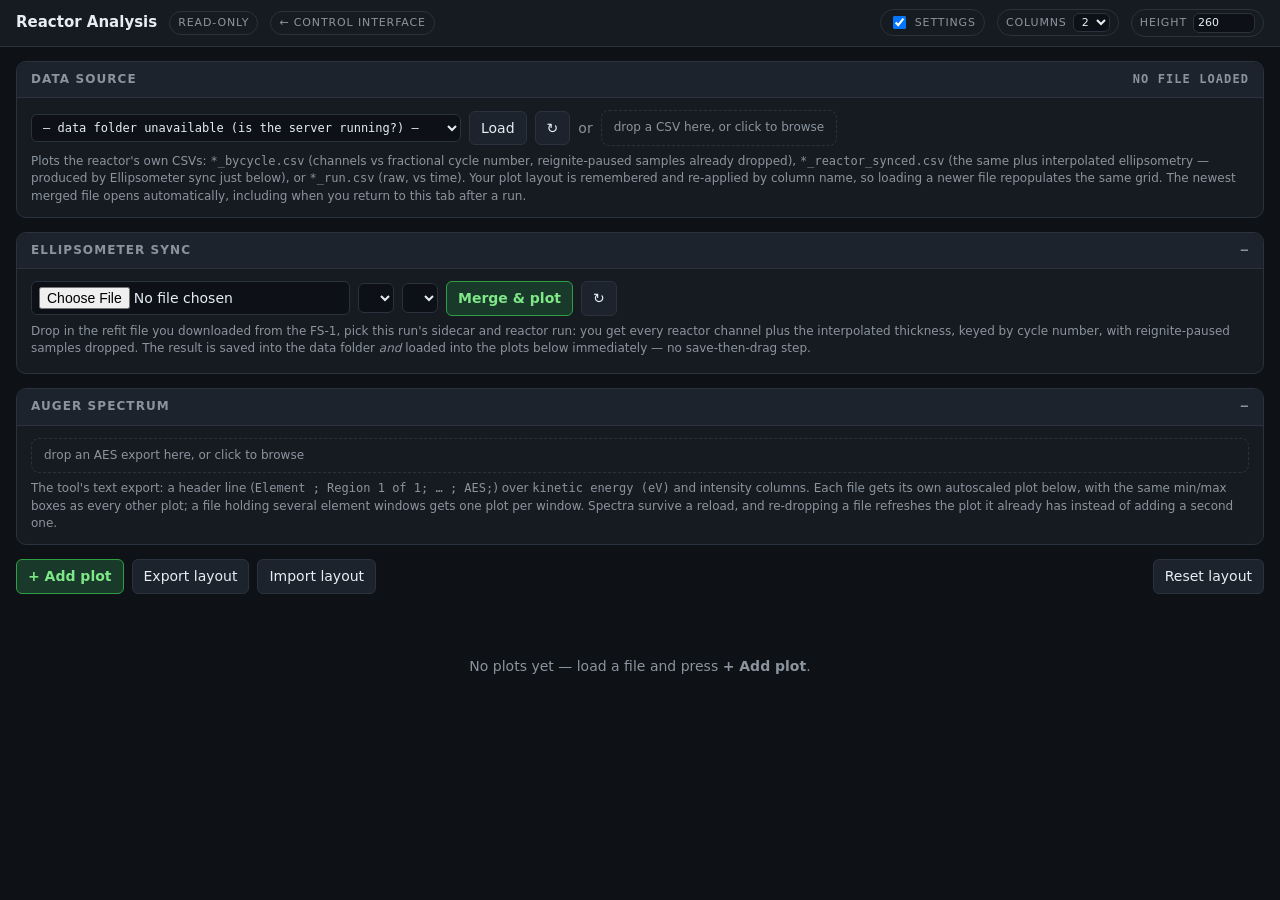
==== commit 7dab6b3a: "Shutdown aborts a pre-start; Analysis page out of prototype Server shutdown now aborts whatever is i" ====
--- a/reactor/server/static/analysis.html
+++ b/reactor/server/static/analysis.html
@@ -5,7 +5,7 @@
 <meta name="viewport" content="width=device-width,initial-scale=1">
 <title>Reactor Analysis</title>
 <!--
-  PROTOTYPE post-run plotting page (reactor-6hd).
+  Post-run plotting page.
 
   Deliberately NOT a tab in index.html and deliberately unable to touch
   hardware: it reads finished CSVs and draws them, nothing else, so it can be
@@ -122,7 +122,7 @@
 
 <header>
   <h1 style="font-size:15px">Reactor Analysis</h1>
-  <span class="badge">prototype · read-only</span>
+  <span class="badge">read-only</span>
   <a href="/" class="badge" style="text-decoration:none">&larr; control interface</a>
   <div class="spacer"></div>
   <label class="badge" style="cursor:pointer;display:flex;align-items:center;gap:6px">
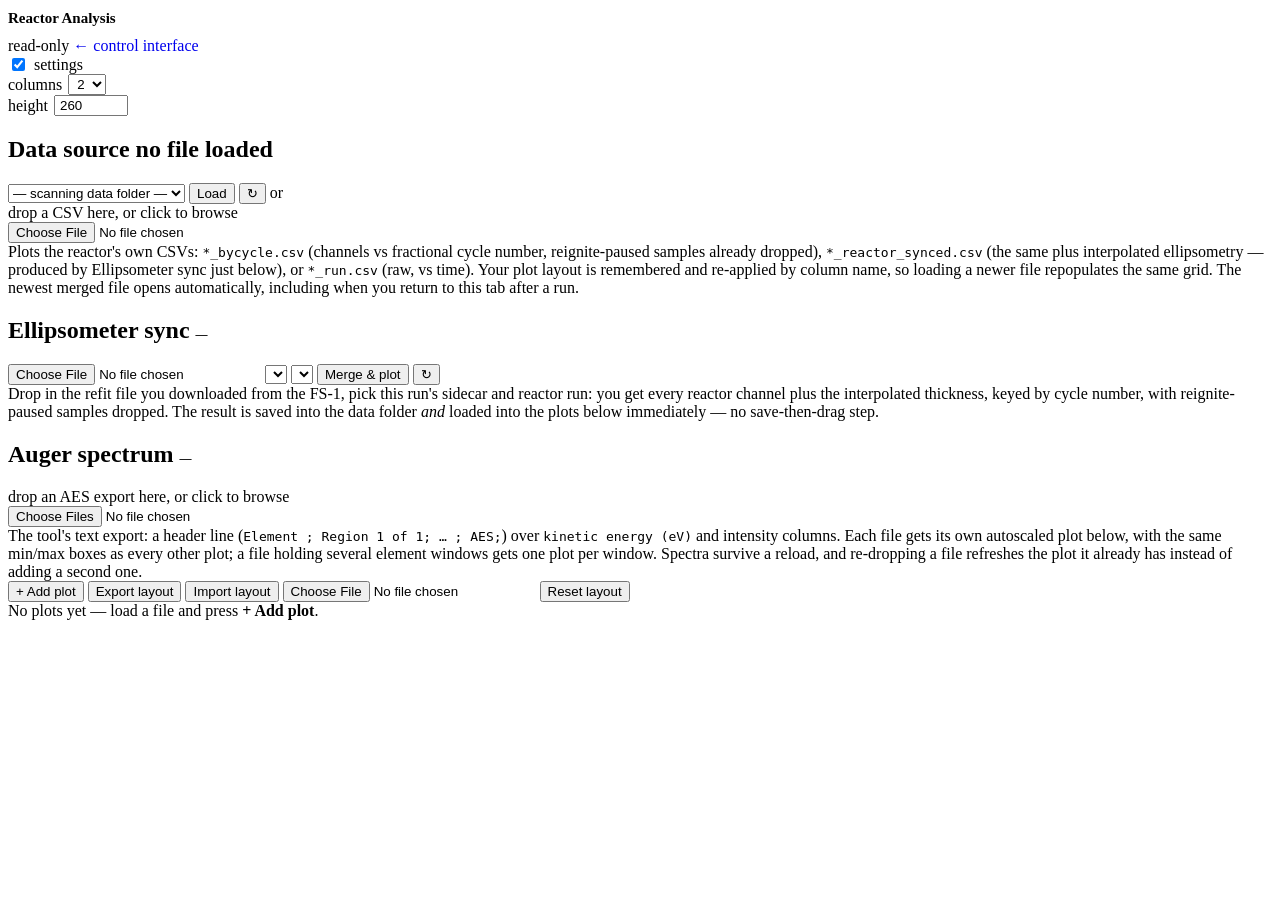
==== commit 04e47d30: "Fix run admission and recording; extract reactor components" ====
--- a/reactor/server/static/analysis.html
+++ b/reactor/server/static/analysis.html
@@ -32,91 +32,7 @@
   fresh merged file repopulates the same grid of plots. A column the new file
   lacks is flagged on its plot rather than silently blanked.
 -->
-<style>
-  :root{
-    --bg:#0e1116; --panel:#161b22; --panel2:#1c232c; --line:#2a323d;
-    --fg:#e6edf3; --dim:#8b949e; --accent:#58a6ff;
-    --ok:#3fb950; --warn:#d29922; --bad:#f85149;
-    --y1:#58a6ff; --y2:#f0883e;
-    --mono:ui-monospace,SFMono-Regular,"Cascadia Mono",Consolas,monospace;
-  }
-  *{box-sizing:border-box}
-  body{margin:0;background:var(--bg);color:var(--fg);
-       font:14px/1.45 system-ui,-apple-system,"Segoe UI",sans-serif}
-  h1,h2{margin:0;font-weight:600}
-  a{color:var(--accent)}
-  button{font:inherit;cursor:pointer;border-radius:6px;border:1px solid var(--line);
-         background:var(--panel2);color:var(--fg);padding:6px 11px}
-  button:hover:not(:disabled){border-color:var(--accent)}
-  button:disabled{opacity:.4;cursor:not-allowed}
-  button.primary{background:#193a2a;border-color:#2ea043;color:#7ee787;font-weight:600}
-  button.mini{padding:3px 8px;font-size:12px}
-  input,select{font:inherit;background:#0d1117;color:var(--fg);
-               border:1px solid var(--line);border-radius:6px;padding:5px 7px}
-  input:focus,select:focus{outline:2px solid var(--accent);outline-offset:-1px}
-  .hidden{display:none!important}
-
-  header{position:sticky;top:0;z-index:20;display:flex;align-items:center;gap:12px;
-         padding:9px 16px;background:var(--panel);border-bottom:1px solid var(--line);
-         flex-wrap:wrap}
-  .badge{font-size:11px;letter-spacing:.08em;text-transform:uppercase;
-         padding:3px 8px;border-radius:999px;border:1px solid var(--line);color:var(--dim)}
-  .spacer{flex:1}
-  main{padding:14px 16px 40px;display:grid;gap:14px;align-content:start}
-
-  .card{background:var(--panel);border:1px solid var(--line);border-radius:10px;
-        display:flex;flex-direction:column;min-width:0}
-  .card>h2{padding:9px 14px;font-size:12px;letter-spacing:.09em;text-transform:uppercase;
-           color:var(--dim);border-bottom:1px solid var(--line);background:var(--panel2);
-           display:flex;align-items:center;gap:9px;flex:0 0 auto;
-           border-radius:10px 10px 0 0}
-  .card>.body{padding:12px 14px}
-  .grow{flex:1}
-  .hint{font-size:12px;color:var(--dim);margin-top:7px}
-  .row{display:flex;gap:8px;align-items:center;flex-wrap:wrap}
-
-  /* ---- source bar ------------------------------------------------------ */
-  #srcSel{min-width:min(430px,52vw);font-family:var(--mono);font-size:12px}
-  .dropzone{border:1px dashed var(--line);border-radius:8px;padding:8px 12px;
-        color:var(--dim);font-size:12px;cursor:pointer}
-  .dropzone.over{border-color:var(--accent);color:var(--fg);background:#0d2440}
-  #augerDrop{flex:1;min-width:min(320px,60vw)}
-  #fileInfo{font-family:var(--mono);font-size:12px;color:var(--dim)}
-  #fileInfo b{color:var(--fg);font-weight:600}
-
-  /* ---- plot grid ------------------------------------------------------- */
-  #grid{display:grid;grid-template-columns:repeat(var(--cols,2),minmax(0,1fr));gap:14px}
-  @media(max-width:900px){ #grid{grid-template-columns:1fr} }
-  .plot{background:var(--panel);border:1px solid var(--line);border-radius:10px;
-        display:flex;flex-direction:column;min-width:0;overflow:hidden}
-  .plot.missing{border-color:var(--warn)}
-  .phead{display:flex;align-items:center;gap:6px;padding:7px 9px 7px 12px;
-         background:var(--panel2);border-bottom:1px solid var(--line)}
-  .phead input.title{flex:1;min-width:0;background:transparent;border:1px solid transparent;
-                     font-weight:600;padding:3px 5px}
-  .phead input.title:hover{border-color:var(--line)}
-  .canvasbox{position:relative;width:100%;height:var(--ph,260px)}
-  .canvasbox>canvas{position:absolute;inset:0;width:100%;height:100%;cursor:crosshair}
-  .warn{padding:6px 12px;font-size:12px;color:var(--warn);border-top:1px solid var(--line)}
-  .warn:empty{display:none}
-  .settings{border-top:1px solid var(--line);padding:9px 12px 11px;
-            display:grid;gap:7px;background:#0d1117}
-  .axis{display:grid;grid-template-columns:26px minmax(0,1fr) 74px 74px auto;
-        gap:6px;align-items:center}
-  .axis>label{font-size:11px;letter-spacing:.05em;text-transform:uppercase;color:var(--dim)}
-  .axis select{min-width:0;font-size:12px}
-  .axis input{width:100%;font-size:12px;font-family:var(--mono)}
-  .axis .lg{display:flex;align-items:center;gap:4px;font-size:11px;color:var(--dim);
-            cursor:pointer;user-select:none;white-space:nowrap}
-  .axis .lg input{width:auto}
-  .sw{width:9px;height:9px;border-radius:2px;display:inline-block}
-  .empty{padding:34px 18px;text-align:center;color:var(--dim)}
-  .toast{position:fixed;bottom:18px;left:50%;transform:translateX(-50%);z-index:50;
-         padding:10px 15px;border-radius:8px;max-width:min(680px,90vw);
-         box-shadow:0 8px 28px #0009;background:#3d1113;border:1px solid var(--bad);
-         color:#ffb3b0}
-  .toast.ok{background:#0b2f1a;border-color:#1f7a45;color:#7ee787}
-</style>
+<link rel="stylesheet" href="/static/analysis.css">
 </head>
 <body>
 
@@ -239,991 +155,6 @@
 
 </main>
 
-<script>
-"use strict";
-
-/* ===========================================================================
-   State
-   =========================================================================== */
-
-const $ = id => document.getElementById(id);
-const LS_KEY = "reactorAnalysis.v1";
-
-/** The loaded file: {name, n, header[], columns{name->Float64Array},
-    numeric[], binary:Set, text[]}  (text[] = non-numeric column names) */
-let DATA = null;
-
-/** Dropped Auger spectra, key -> dataset of the SAME shape as DATA, so every
-    drawing and export path below works on one without knowing where it came
-    from. A plot names its source in `p.auger` (a key here); no `p.auger` means
-    it draws from the loaded CSV. */
-const AUGER = new Map();
-
-/** The dataset one plot draws from, or null when it is not loaded. */
-function dsFor(p){
-  return p.auger ? (AUGER.get(p.auger) || null) : DATA;
-}
-
-/** Persisted layout. `plots` entries are pure settings - no data, no DOM. */
-let LAYOUT = {cols: 2, plotH: 260, settings: true, plots: []};
-
-let nextId = 1;
-
-/* ===========================================================================
-   CSV
-   =========================================================================== */
-
-/** Full-quote-aware CSV split. The run/merge exports quote any field holding a
-    comma (recipe_step does), so a naive split on "," corrupts every later
-    column in those rows. */
-function parseCsv(text){
-  const out = [];
-  let row = [], field = "", inQ = false;
-  for(let i = 0; i < text.length; i++){
-    const c = text[i];
-    if(inQ){
-      if(c === '"'){
-        if(text[i+1] === '"'){ field += '"'; i++; } else inQ = false;
-      } else field += c;
-    } else if(c === '"'){ inQ = true; }
-    else if(c === ','){ row.push(field); field = ""; }
-    else if(c === '\n'){ row.push(field); out.push(row); row = []; field = ""; }
-    else if(c !== '\r'){ field += c; }
-  }
-  if(field !== "" || row.length){ row.push(field); out.push(row); }
-  return out;
-}
-
-/** Header + typed columns. A column counts as numeric if most of the cells that
-    HAVE a value parse as numbers; blanks become NaN, and mean "not sampled
-    here", never zero (a dropped reading is not a reading of 0).
-
-    Judging against the ROW COUNT instead - the old rule - silently threw away
-    every sparse column in a merged file, because in a merged file almost every
-    column is sparse by construction. The reactor's slow channels are logged
-    only on the ticks they were actually resampled (~50% of rows), and the
-    ellipsometry columns only exist on ellipsometer rows (~17%), so thickness,
-    rho, bubbler and stage temperature all fell under the 50%-of-all-rows bar
-    and never reached the plot dropdown at all. Sparsity is not a reason to
-    treat a column as text; unparseable content is. */
-function buildDataset(name, text){
-  const rows = parseCsv(text).filter(r => r.length > 1);
-  if(rows.length < 2) throw new Error("no data rows — is this a CSV with a header?");
-  const header = rows[0].map(h => h.trim()).filter(h => h !== "");
-  const n = rows.length - 1;
-  const columns = {}, numeric = [], textCols = [], binary = new Set();
-
-  header.forEach((h, ci) => {
-    const arr = new Float64Array(n);
-    let good = 0, filled = 0, onlyBinary = true;
-    for(let r = 0; r < n; r++){
-      const cell = rows[r+1][ci];
-      const blank = (cell === undefined || cell === "");
-      const v = blank ? NaN : Number(cell);
-      arr[r] = v;
-      if(!blank) filled++;
-      if(Number.isFinite(v)){ good++; if(v !== 0 && v !== 1) onlyBinary = false; }
-    }
-    if(good >= 2 && good > filled * 0.5){
-      columns[h] = arr;
-      numeric.push(h);
-      if(onlyBinary) binary.add(h);
-    } else {
-      textCols.push(h);
-    }
-  });
-  if(!numeric.length) throw new Error("no numeric columns found");
-  return {name, n, header, columns, numeric, text: textCols, binary};
-}
-
-/* ===========================================================================
-   Column naming
-   =========================================================================== */
-
-const PRETTY = {
-  cycle_number: "Cycle number",
-  recipe_cycle: "Cycle (whole)",
-  elapsed_s: "Elapsed time (s)",
-  reactor_elapsed_s: "Elapsed time (s)",
-  pressure: "Chamber pressure (Torr)",
-  inst_ammeter: "Sample current (A)",
-  stage_temp: "Stage temperature (°C)",
-  aux_bubbler: "Precursor bubbler (°C)",
-  aux_tc_a: "Thermocouple A (°C)",
-  aux_tc_b: "Thermocouple B (°C)",
-  gauge_ar_baratron: "Ar Baratron (Torr)",
-  gauge_prec1_dose: "Precursor 1 dose pressure (Torr)",
-  gauge_prec2_dose: "Precursor 2 dose pressure (Torr)",
-  mfc_ar: "Ar flow (sccm)",
-  mfc_h2: "H2 flow (sccm)",
-  mfc_n2: "N2 flow (sccm)",
-  beam_on: "Beam on (0/1)",
-  dosing: "Dosing (0/1)",
-  paused: "Paused (0/1)",          // only in run exports written before 2026-08-21
-  recipe_step: "Recipe step",
-  energy_ev: "Kinetic energy (eV)",
-  intensity: "Intensity (a.u.)",
-  hv_hv_voltage: "HV supply voltage (V)",
-  hv_hv_current: "HV supply current (mA)",
-  hv_hv_arcs: "HV arc count",
-  fit_diff: "Fit difference",
-};
-function pretty(col){
-  if(!col) return "";
-  if(PRETTY[col]) return PRETTY[col];
-  const m = /^Thick\(([^)]*)\)/.exec(col);        // FS-1: "Thick(A).1"
-  if(m) return `Thickness (${m[1] === "A" ? "Å" : m[1]})`;
-  // Whatever else the refit carried. A model with a Drude layer adds
-  // "rho(uOhm*cm)"; others add n/k or per-layer thicknesses. They need no
-  // special handling beyond a readable label - being numeric columns they
-  // already reach the y-axis dropdown like any other.
-  const r = /^rho\(([^)]*)\)/.exec(col);
-  if(r) return `Resistivity (${r[1].replace("uOhm", "µΩ").replace("*", "·")})`;
-  return col;
-}
-
-/** Columns worth defaulting a fresh plot to, best first. */
-const SEED_Y = ["Thick(A).1", "Thick(nm).1", "pressure", "inst_ammeter",
-                "gauge_prec1_dose", "stage_temp", "aux_bubbler"];
-function seedY(used){
-  if(!DATA) return "";
-  const thick = DATA.numeric.find(c => c.startsWith("Thick"));
-  const pref = [thick, ...SEED_Y].filter(Boolean);
-  return pref.find(c => DATA.columns[c] && !used.has(c))
-      || DATA.numeric.find(c => !used.has(c) && !isXish(c))
-      || DATA.numeric[0] || "";
-}
-function isXish(c){
-  return ["cycle_number","recipe_cycle","elapsed_s","reactor_elapsed_s"].includes(c);
-}
-/** Preferred x column: cycles if the file has them, else elapsed time. */
-function seedX(){
-  if(!DATA) return "cycle_number";
-  return ["cycle_number","reactor_elapsed_s","elapsed_s"]
-           .find(c => DATA.columns[c]) || DATA.numeric[0];
-}
-
-/* ===========================================================================
-   Persistence
-   =========================================================================== */
-
-function saveLayout(){
-  LAYOUT.cols = +$("cols").value;
-  LAYOUT.plotH = +$("plotH").value;
-  LAYOUT.settings = $("showSettings").checked;
-  try{ localStorage.setItem(LS_KEY, JSON.stringify(LAYOUT)); }catch(_){}
-}
-function loadLayout(){
-  try{
-    const raw = localStorage.getItem(LS_KEY);
-    if(raw){
-      const l = JSON.parse(raw);
-      if(l && Array.isArray(l.plots)) LAYOUT = l;
-    }
-  }catch(_){}
-  LAYOUT.cols = LAYOUT.cols || 2;
-  LAYOUT.plotH = LAYOUT.plotH || 260;
-  LAYOUT.settings = LAYOUT.settings !== false;
-  for(const p of LAYOUT.plots) p.id = nextId++;
-  $("cols").value = LAYOUT.cols;
-  $("plotH").value = LAYOUT.plotH;
-  $("showSettings").checked = LAYOUT.settings;
-  applyChrome();
-}
-function applyChrome(){
-  $("grid").style.setProperty("--cols", $("cols").value);
-  $("grid").style.setProperty("--ph", $("plotH").value + "px");
-  document.querySelectorAll(".settings")
-    .forEach(el => el.classList.toggle("hidden", !$("showSettings").checked));
-}
-
-function newPlot(){
-  const used = new Set(LAYOUT.plots.filter(p => !p.auger).map(p => p.y1).filter(Boolean));
-  return {
-    id: nextId++, title: "",
-    x: seedX(), xmin: "", xmax: "",
-    y1: seedY(used), y1min: "", y1max: "", y1log: false,
-    y2: "", y2min: "", y2max: "", y2log: false,
-  };
-}
-
-/* ===========================================================================
-   Building one plot card
-   =========================================================================== */
-
-function esc(s){
-  return String(s ?? "").replace(/[&<>"']/g,
-    c => ({"&":"&amp;","<":"&lt;",">":"&gt;",'"':"&quot;","'":"&#39;"}[c]));
-}
-function options(ds, selected, blank){
-  const cols = ds ? ds.numeric : [];
-  let html = blank ? `<option value="">${esc(blank)}</option>` : "";
-  for(const c of cols)
-    html += `<option value="${esc(c)}"${c === selected ? " selected" : ""}>${esc(pretty(c))}</option>`;
-  // A column the current file lacks stays selected and visible, so a layout
-  // built on a richer file says what is missing instead of silently resetting.
-  if(selected && !cols.includes(selected))
-    html += `<option value="${esc(selected)}" selected>${esc(pretty(selected))} — not in this file</option>`;
-  return html;
-}
-
-function axisRow(p, key, label, colour, withLog){
-  const sel = p[key];
-  return `
-    <div class="axis">
-      <label>${key === "x" ? "X" : `<span class="sw" style="background:${colour}"></span> ${label}`}</label>
-      <select data-f="${key}">${options(dsFor(p), sel, key === "y2" ? "— none —" : null)}</select>
-      <input data-f="${key}min" placeholder="min" value="${esc(p[key + "min"])}">
-      <input data-f="${key}max" placeholder="max" value="${esc(p[key + "max"])}">
-      ${withLog
-        ? `<label class="lg"><input type="checkbox" data-f="${key}log" ${p[key + "log"] ? "checked" : ""}>log</label>`
-        : `<span></span>`}
-    </div>`;
-}
-
-function plotCard(p){
-  const el = document.createElement("section");
-  el.className = "plot";
-  el.dataset.id = p.id;
-  el.innerHTML = `
-    <div class="phead">
-      <input class="title" data-f="title" placeholder="${esc(autoTitle(p))}"
-             value="${esc(p.title)}">
-      <button class="mini" data-act="png" title="Save this plot as a PNG">PNG</button>
-      <button class="mini" data-act="csv" title="Save this plot's data as a CSV">CSV</button>
-      <button class="mini" data-act="dup" title="Duplicate">⧉</button>
-      <button class="mini" data-act="del" title="Remove">✕</button>
-    </div>
-    <div class="canvasbox"><canvas></canvas></div>
-    <div class="warn"></div>
-    <div class="settings">
-      ${axisRow(p, "y1", p.auger ? "Y" : "Y1", "var(--y1)", true)}
-      ${p.auger ? "" : axisRow(p, "y2", "Y2", "var(--y2)", true)}
-      ${axisRow(p, "x", "X", "", false)}
-    </div>`;
-  el.querySelector(".settings").classList.toggle("hidden", !$("showSettings").checked);
-
-  el.addEventListener("input", ev => {
-    const f = ev.target.dataset.f;
-    if(!f) return;
-    p[f] = ev.target.type === "checkbox" ? ev.target.checked : ev.target.value;
-    if(f === "y1" || f === "y2" || f === "x")
-      el.querySelector(".title").placeholder = autoTitle(p);
-    saveLayout();
-    drawPlot(p, el);
-  });
-  el.addEventListener("click", ev => {
-    const act = ev.target.closest("button[data-act]")?.dataset.act;
-    if(act === "del"){
-      LAYOUT.plots = LAYOUT.plots.filter(q => q.id !== p.id);
-      // Losing its last plot drops the spectrum too, so a removed Auger file
-      // does not linger invisibly in storage.
-      if(p.auger && !LAYOUT.plots.some(q => q.auger === p.auger)){
-        AUGER.delete(p.auger); saveAuger(); updateAugerInfo();
-      }
-      saveLayout(); renderGrid();
-    } else if(act === "dup"){
-      const copy = {...p, id: nextId++};
-      LAYOUT.plots.splice(LAYOUT.plots.indexOf(p) + 1, 0, copy);
-      saveLayout(); renderGrid();
-    } else if(act === "png"){
-      exportPng(p, el);
-    } else if(act === "csv"){
-      exportCsv(p);
-    }
-  });
-
-  const cv = el.querySelector("canvas");
-  cv.addEventListener("mousemove", ev => {
-    const r = cv.getBoundingClientRect();
-    cv._hover = {x: ev.clientX - r.left, y: ev.clientY - r.top};
-    drawPlot(p, el);
-  });
-  cv.addEventListener("mouseleave", () => { cv._hover = null; drawPlot(p, el); });
-  return el;
-}
-
-function autoTitle(p){
-  // An Auger plot is named after its file: which spectrum it is matters more
-  // than which columns it draws (there are only ever the two).
-  if(p.auger) return `Auger · ${(AUGER.get(p.auger) || {}).name || p.auger}`;
-  const ys = [pretty(p.y1), p.y2 ? pretty(p.y2) : ""].filter(Boolean).join(" · ");
-  return ys ? `${ys}  vs  ${pretty(p.x)}` : "(pick a Y column)";
-}
-
-function renderGrid(){
-  const grid = $("grid");
-  grid.innerHTML = "";
-  for(const p of LAYOUT.plots) grid.appendChild(plotCard(p));
-  $("emptyMsg").classList.toggle("hidden", LAYOUT.plots.length > 0);
-  applyChrome();
-  drawAll();
-}
-function drawAll(){
-  for(const p of LAYOUT.plots){
-    const el = $("grid").querySelector(`.plot[data-id="${p.id}"]`);
-    if(el) drawPlot(p, el);
-  }
-}
-
-/* ===========================================================================
-   Drawing
-   =========================================================================== */
-
-const num = v => (v === "" || v === null || v === undefined) ? null : (Number.isFinite(+v) ? +v : null);
-
-/** Points for one series, filtered to the x window. Returns parallel arrays so
-    a gap (NaN) stays a gap. */
-function collect(ds, p, ykey){
-  const xs = ds.columns[p.x], ys = ds.columns[ykey];
-  if(!xs || !ys) return null;
-  const lo = num(p.xmin), hi = num(p.xmax);
-  const X = [], Y = [];
-  for(let i = 0; i < ds.n; i++){
-    const x = xs[i];
-    if(!Number.isFinite(x)) continue;
-    if(lo !== null && x < lo) continue;
-    if(hi !== null && x > hi) continue;
-    X.push(x); Y.push(ys[i]);
-  }
-  return {X, Y};
-}
-
-function extent(vals, log){
-  let lo = Infinity, hi = -Infinity;
-  for(const v of vals){
-    if(!Number.isFinite(v)) continue;
-    if(log && v <= 0) continue;
-    if(v < lo) lo = v;
-    if(v > hi) hi = v;
-  }
-  return lo === Infinity ? null : [lo, hi];
-}
-
-/** Resolve an axis range: explicit min/max win, blanks auto-fit with padding. */
-function axisRange(p, key, vals, log){
-  const explicit = [num(p[key + "min"]), num(p[key + "max"])];
-  let [lo, hi] = extent(vals, log) || (log ? [1e-9, 1] : [0, 1]);
-  if(log){ lo = Math.log10(lo); hi = Math.log10(hi); }
-  if(hi - lo < 1e-12){ hi = lo + (Math.abs(lo) || 1) * 0.05; lo -= (Math.abs(lo) || 1) * 0.05; }
-  const pad = (hi - lo) * 0.06;
-  lo -= pad; hi += pad;
-  if(explicit[0] !== null) lo = log ? Math.log10(Math.max(explicit[0], 1e-300)) : explicit[0];
-  if(explicit[1] !== null) hi = log ? Math.log10(Math.max(explicit[1], 1e-300)) : explicit[1];
-  if(!(hi > lo)) hi = lo + 1;
-  return [lo, hi];
-}
-
-function fmtTick(v, log){
-  const x = log ? Math.pow(10, v) : v;
-  const a = Math.abs(x);
-  if(x === 0) return "0";
-  if(a < 1e-3 || a >= 1e5) return x.toExponential(1);
-  return String(+x.toPrecision(4));
-}
-
-function drawPlot(p, el){
-  const cv = el.querySelector("canvas");
-  const warnEl = el.querySelector(".warn");
-  const dpr = window.devicePixelRatio || 1;
-  const w = cv.clientWidth, h = cv.clientHeight;
-  if(w < 2 || h < 2) return;
-  cv.width = Math.round(w * dpr); cv.height = Math.round(h * dpr);
-  const g = cv.getContext("2d");
-  g.setTransform(dpr, 0, 0, dpr, 0, 0);
-  g.fillStyle = "#0d1117"; g.fillRect(0, 0, w, h);   // opaque, so PNG export works
-
-  const D = dsFor(p);
-  const warns = [];
-  if(!D){
-    centre(g, w, h, p.auger ? "spectrum not loaded — drop the file again"
-                            : "load a data file");
-    warnEl.textContent = p.auger ? `Auger spectrum "${p.auger}" is not loaded` : "";
-    el.classList.toggle("missing", !!p.auger);
-    return;
-  }
-  for(const [k, label] of [["x","X"],["y1","Y1"],["y2","Y2"]]){
-    if(p[k] && !D.columns[p[k]]) warns.push(`${label} column "${p[k]}" is not in this file`);
-  }
-  el.classList.toggle("missing", warns.length > 0);
-  warnEl.textContent = warns.join(" · ");
-  if(!p.y1 || !D.columns[p.y1] || !D.columns[p.x]){
-    centre(g, w, h, warns.length ? "column missing — pick another" : "pick a Y column");
-    return;
-  }
-
-  const s1 = collect(D, p, p.y1);
-  const s2 = (p.y2 && D.columns[p.y2]) ? collect(D, p, p.y2) : null;
-  if(!s1.X.length){ centre(g, w, h, "no points in this X range"); return; }
-
-  const padL = 62, padR = s2 ? 62 : 16, padT = 12, padB = 30;
-  const W = w - padL - padR, H = h - padT - padB;
-  if(W < 30 || H < 30) return;
-
-  const [x0, x1] = axisRange(p, "x", s1.X, false);
-  const [a0, a1] = axisRange(p, "y1", s1.Y, p.y1log);
-  const [b0, b1] = s2 ? axisRange(p, "y2", s2.Y, p.y2log) : [0, 1];
-
-  const PX = v => padL + W * (v - x0) / (x1 - x0);
-  const mk = (lo, hi, log) => v => {
-    const q = log ? (v > 0 ? Math.log10(v) : NaN) : v;
-    return padT + H * (1 - (q - lo) / (hi - lo));
-  };
-  const PY1 = mk(a0, a1, p.y1log), PY2 = mk(b0, b1, p.y2log);
-
-  // frame + horizontal grid, labelled left (Y1) and right (Y2)
-  g.strokeStyle = "#2a323d"; g.lineWidth = 1;
-  g.strokeRect(padL, padT, W, H);
-  g.font = "10px system-ui"; g.textBaseline = "middle";
-  for(let i = 0; i <= 4; i++){
-    const y = padT + H * i / 4;
-    g.strokeStyle = "#1b2230";
-    g.beginPath(); g.moveTo(padL, y); g.lineTo(padL + W, y); g.stroke();
-    g.textAlign = "right"; g.fillStyle = "#7d8894";
-    g.fillText(fmtTick(a1 - (a1 - a0) * i / 4, p.y1log), padL - 6, y);
-    if(s2){
-      g.textAlign = "left"; g.fillStyle = "#a8724a";
-      g.fillText(fmtTick(b1 - (b1 - b0) * i / 4, p.y2log), padL + W + 6, y);
-    }
-  }
-  g.textAlign = "center"; g.textBaseline = "top"; g.fillStyle = "#7d8894";
-  for(let i = 0; i <= 5; i++){
-    const v = x0 + (x1 - x0) * i / 5, x = PX(v);
-    if(i > 0 && i < 5){
-      g.strokeStyle = "#161d29";
-      g.beginPath(); g.moveTo(x, padT); g.lineTo(x, padT + H); g.stroke();
-    }
-    g.fillText(fmtTick(v, false), x, padT + H + 6);
-  }
-  g.fillStyle = "#7d8894"; g.textAlign = "center";
-  g.fillText(pretty(p.x), padL + W / 2, h - 12);
-
-  // series. A 0/1 column (beam_on, dosing) is a state, not a measurement, so
-  // it is drawn as a step - a straight interpolation between samples would
-  // imply the valve was half open.
-  //
-  // Every datum joins to the one before and after it: a row with no value for
-  // THIS column is skipped, not treated as a break in the trace. Breaking on it
-  // is what made merged files render as dashes - the union-of-instants layout
-  // means one column's samples are separated by rows belonging to other
-  // columns, so a channel sampled perfectly steadily came out as isolated stubs.
-  const clip = () => { g.save(); g.beginPath(); g.rect(padL, padT, W, H); g.clip(); };
-  const line = (s, PY, colour, step) => {
-    clip();
-    g.strokeStyle = colour; g.lineWidth = 1.6; g.beginPath();
-    let drawing = false, px = 0, py = 0;
-    for(let i = 0; i < s.X.length; i++){
-      const v = s.Y[i];
-      if(!Number.isFinite(v)) continue;         // not sampled here - skip, don't break
-      const X = PX(s.X[i]), Y = PY(v);
-      if(!Number.isFinite(Y)) continue;         // off a log axis (v <= 0)
-      if(!drawing){ g.moveTo(X, Y); }
-      else if(step){ g.lineTo(X, py); g.lineTo(X, Y); }
-      else { g.lineTo(X, Y); }
-      drawing = true; px = X; py = Y;
-    }
-    g.stroke(); g.restore();
-  };
-  line(s1, PY1, "#58a6ff", D.binary.has(p.y1));
-  if(s2) line(s2, PY2, "#f0883e", D.binary.has(p.y2));
-
-  // legend
-  g.font = "11px system-ui"; g.textAlign = "left"; g.textBaseline = "top";
-  let lx = padL + 6;
-  for(const [col, colour] of [[p.y1, "#58a6ff"], [s2 ? p.y2 : "", "#f0883e"]]){
-    if(!col) continue;
-    g.fillStyle = colour; g.fillRect(lx, padT + 8, 9, 3);
-    g.fillStyle = "#c9d3de";
-    const label = pretty(col) + (isLogFor(p, col) ? " [log]" : "");
-    g.fillText(label, lx + 13, padT + 3);
-    lx += 13 + g.measureText(label).width + 14;
-  }
-
-  hover(g, cv, p, {padL, padT, W, H, PX, PY1, PY2, s1, s2, x0, x1, w, h});
-}
-function isLogFor(p, col){
-  return (col === p.y1 && p.y1log) || (col === p.y2 && p.y2log);
-}
-function centre(g, w, h, msg){
-  g.fillStyle = "#6b7683"; g.font = "12px system-ui";
-  g.textAlign = "center"; g.textBaseline = "middle";
-  g.fillText(msg, w / 2, h / 2);
-}
-
-function hover(g, cv, p, G){
-  const hv = cv._hover;
-  if(!hv || hv.x < G.padL || hv.x > G.padL + G.W) return;
-  const xv = G.x0 + (hv.x - G.padL) / G.W * (G.x1 - G.x0);
-  let best = -1, bd = Infinity;
-  for(let i = 0; i < G.s1.X.length; i++){
-    const d = Math.abs(G.s1.X[i] - xv);
-    if(d < bd){ bd = d; best = i; }
-  }
-  if(best < 0) return;
-  const x = G.PX(G.s1.X[best]);
-  g.save();
-  g.strokeStyle = "#8b949e"; g.globalAlpha = .55; g.setLineDash([4, 3]);
-  g.beginPath(); g.moveTo(x, G.padT); g.lineTo(x, G.padT + G.H); g.stroke();
-  g.restore();
-
-  const lines = [`${pretty(p.x)} ${fmtTick(G.s1.X[best], false)}`];
-  const dot = (val, PY, colour) => {
-    if(!Number.isFinite(val)) return;
-    const y = PY(val);
-    if(!Number.isFinite(y)) return;
-    g.fillStyle = colour; g.beginPath(); g.arc(x, y, 3.4, 0, Math.PI * 2); g.fill();
-  };
-  dot(G.s1.Y[best], G.PY1, "#58a6ff");
-  lines.push(`${pretty(p.y1)} ${fmtTick(G.s1.Y[best], false)}`);
-  if(G.s2){
-    // s2 is filtered by the same x window, so indices line up
-    const v = G.s2.Y[best];
-    dot(v, G.PY2, "#f0883e");
-    lines.push(`${pretty(p.y2)} ${fmtTick(v, false)}`);
-  }
-
-  g.font = "11px system-ui"; g.textAlign = "left"; g.textBaseline = "top";
-  const bw = Math.max(...lines.map(l => g.measureText(l).width)) + 12;
-  const bh = lines.length * 14 + 10;
-  let bx = x + 10; if(bx + bw > G.w - 4) bx = x - 10 - bw;
-  const by = G.padT + 4;
-  g.fillStyle = "rgba(13,17,23,0.93)"; g.strokeStyle = "#2a323d";
-  g.fillRect(bx, by, bw, bh); g.strokeRect(bx, by, bw, bh);
-  g.fillStyle = "#e6edf3";
-  lines.forEach((l, i) => g.fillText(l, bx + 6, by + 5 + i * 14));
-}
-
-/* ===========================================================================
-   Export
-   =========================================================================== */
-
-function download(blob, name){
-  const a = document.createElement("a");
-  a.href = URL.createObjectURL(blob);
-  a.download = name;
-  document.body.appendChild(a); a.click(); a.remove();
-  setTimeout(() => URL.revokeObjectURL(a.href), 5000);
-}
-/* Both exports name the file after the plot itself (its title, or the axis
-   pairing autoTitle builds), so a folder of exports says what each one is
-   without opening it. Same stem for the PNG and the CSV of a given plot, so the
-   picture and its numbers sit together in a directory listing. */
-function plotStem(p){
-  const base = (p.title || autoTitle(p)).replace(/[^\w.-]+/g, "_")
-                 .replace(/^_+|_+$/g, "").slice(0, 60);
-  // An Auger plot's title already carries its file name, so only a CSV plot
-  // gets the source file prepended.
-  const ds = p.auger ? null : dsFor(p);
-  const src = (ds && ds.name ? ds.name : "").replace(/\.csv$/i, "")
-                 .replace(/[^\w.-]+/g, "_").slice(0, 60);
-  return [src, base].filter(Boolean).join("__") || "plot";
-}
-function exportPng(p, el){
-  const cv = el.querySelector("canvas");
-  cv._hover = null; drawPlot(p, el);            // no crosshair in the saved image
-  cv.toBlob(b => { if(b) download(b, `${plotStem(p)}.png`); });
-}
-/* The rows behind one plot: its X and whichever Y axes are set, in axis order
-   and de-duplicated (an X plotted against itself would otherwise appear twice).
-   Rows where every Y is blank are dropped - they are gaps in the trace, not
-   zeros, and exporting them as empty rows makes the CSV harder to use. */
-function exportCsv(p){
-  const D = dsFor(p);
-  if(!D){ toast(p.auger ? "That spectrum is not loaded." : "No file loaded."); return; }
-  const cols = [];
-  for(const c of [p.x, p.y1, p.y2])
-    if(c && D.columns[c] && !cols.includes(c)) cols.push(c);
-  if(!cols.length){ toast("This plot has no columns from the loaded file."); return; }
-  const ys = cols.filter(c => c !== p.x);
-  const cell = v => (v == null || !isFinite(v)) ? "" : String(v);
-  const lines = [cols.join(",")];
-  for(let i = 0; i < D.n; i++){
-    const vals = cols.map(c => D.columns[c][i]);
-    if(ys.length && ys.every(c => !isFinite(D.columns[c][i]))) continue;
-    lines.push(vals.map(cell).join(","));
-  }
-  download(new Blob([lines.join("\n")], {type: "text/csv"}), `${plotStem(p)}.csv`);
-  toast(`Exported ${lines.length - 1} rows`, true);
-}
-
-/* ===========================================================================
-   Loading
-   =========================================================================== */
-
-let toastTimer = null;
-function toast(msg, ok){
-  document.querySelectorAll(".toast").forEach(t => t.remove());
-  const el = document.createElement("div");
-  el.className = "toast" + (ok ? " ok" : "");
-  el.textContent = msg;
-  document.body.appendChild(el);
-  clearTimeout(toastTimer);
-  toastTimer = setTimeout(() => el.remove(), ok ? 2600 : 7000);
-}
-
-function adopt(name, text){
-  DATA = buildDataset(name, text);
-  const xcol = DATA.columns[seedX()];
-  let range = "";
-  if(xcol){
-    const e = extent(xcol, false);
-    if(e) range = `  ·  ${pretty(seedX())} ${fmtTick(e[0])} → ${fmtTick(e[1])}`;
-  }
-  $("fileInfo").innerHTML =
-    `<b>${esc(DATA.name)}</b>  ·  ${DATA.n} rows  ·  ${DATA.numeric.length} numeric columns${esc(range)}`;
-  // Existing plots keep their column names and re-resolve against the new
-  // file; only a plot with nothing set gets seeded.
-  for(const p of LAYOUT.plots){
-    if(p.auger) continue;                    // draws its own dataset, not this one
-    if(!p.x) p.x = seedX();
-    if(!p.y1) p.y1 = seedY(new Set());
-  }
-  // First ever visit: put up a starting grid rather than an empty page.
-  // newPlot() picks a different Y each time, so these land on three different
-  // channels instead of three copies of the same one.
-  if(!LAYOUT.plots.some(p => !p.auger))
-    for(let i = 0; i < 3; i++) LAYOUT.plots.push(newPlot());
-  saveLayout();
-  renderGrid();
-}
-
-async function loadServerFile(name){
-  const r = await fetch("/api/data/file?name=" + encodeURIComponent(name));
-  if(!r.ok) throw new Error(`could not read ${name} (${r.status})`);
-  adopt(name, await r.text());
-}
-
-async function rescan(){
-  try{
-    const j = await (await fetch("/api/data/files")).json();
-    const sel = $("srcSel");
-    const prev = sel.value;
-    sel.innerHTML = j.files.length
-      ? j.files.map(f =>
-          `<option value="${esc(f.name)}">${esc(f.name)}  —  ${esc(f.kind)}, ${(f.size/1024).toFixed(0)} kB</option>`
-        ).join("")
-      : `<option value="">— no CSVs in ${esc(j.dir)} —</option>`;
-    // Default to the newest plot-ready file. Files are newest-first, but a
-    // plain name sort puts "_run.csv" above "_bycycle.csv" for the same run,
-    // and the by-cycle one is the one you actually want against cycle number.
-    const best = j.files.find(f => f.name.endsWith("_reactor_synced.csv"))
-              || j.files.find(f => f.name.endsWith("_bycycle.csv"));
-    if(best) sel.value = best.name;
-    if(prev && [...sel.options].some(o => o.value === prev)) sel.value = prev;
-  }catch(_){
-    $("srcSel").innerHTML =
-      `<option value="">— data folder unavailable (is the server running?) —</option>`;
-  }
-}
-
-/* ===========================================================================
-   Wiring
-   =========================================================================== */
-
-$("loadBtn").onclick = async () => {
-  const name = $("srcSel").value;
-  if(!name){ toast("No file selected."); return; }
-  try{ await loadServerFile(name); toast(`Loaded ${name}`, true); }
-  catch(e){ toast(String(e.message || e)); }
-};
-$("rescanBtn").onclick = rescan;
-
-$("drop").onclick = () => $("fileInput").click();
-$("fileInput").onchange = async ev => {
-  const f = ev.target.files && ev.target.files[0];
-  if(f) await readLocal(f);
-  ev.target.value = "";
-};
-async function readLocal(f){
-  try{ adopt(f.name, await f.text()); toast(`Loaded ${f.name}`, true); }
-  catch(e){ toast(`${f.name}: ${e.message || e}`); }
-}
-/** Drag-and-drop plumbing, shared by the CSV and the Auger drop zone. */
-function wireDrop(el, handler){
-  for(const evt of ["dragenter", "dragover"])
-    el.addEventListener(evt, e => { e.preventDefault(); el.classList.add("over"); });
-  for(const evt of ["dragleave", "drop"])
-    el.addEventListener(evt, e => { e.preventDefault(); el.classList.remove("over"); });
-  el.addEventListener("drop", async e => {
-    const files = [...(e.dataTransfer.files || [])];
-    if(files.length) await handler(files);
-  });
-}
-wireDrop($("drop"), files => readLocal(files[0]));
-
-/* ---- Ellipsometer sync (moved here from the control page's Diagnostics tab) --
-   The merge response already carries the finished CSV, so it is adopted straight
-   into the plots instead of being downloaded and dragged back in. A copy is
-   still saved server-side into the data folder, which is what makes it show up
-   in the source list and become the file this page auto-opens next visit. */
-async function loadEllSidecars(){
-  try{
-    const j = await (await fetch("/api/ellipsometer/sidecars")).json();
-    const side = $("ellSidecar"), rlog = $("ellReactorLog");
-    side.innerHTML = j.sidecars.length
-      ? j.sidecars.map(f => `<option value="${esc(f.name)}">${esc(f.name)}</option>`).join("")
-      : `<option value="">— no sidecars in data folder —</option>`;
-    rlog.innerHTML = (j.reactor_runs && j.reactor_runs.length)
-      ? j.reactor_runs.map(f => `<option value="${esc(f.name)}">${esc(f.name)}</option>`).join("")
-      : `<option value="">— none (ellipsometry only) —</option>`;
-  }catch(_){ /* keep whatever is there */ }
-}
-$("ellRefresh").onclick = () => { loadEllSidecars(); rescan(); };
-$("ellMerge").onclick = async () => {
-  const f = $("ellFile").files && $("ellFile").files[0];
-  if(!f){ toast("Choose the refit file you downloaded from the FS-1 first."); return; }
-  const sidecar = $("ellSidecar").value;
-  if(!sidecar){ toast("No sidecar to align to — capture a run first, then ↻."); return; }
-  const qs = new URLSearchParams({
-    sidecar, reactor_run: $("ellReactorLog").value || "", filename: f.name });
-  let r;
-  try{
-    r = await fetch("/api/ellipsometer/merge?" + qs.toString(),
-      { method:"POST", headers:{"Content-Type":"text/plain"}, body: await f.text() });
-  }catch(_){ toast("Merge request failed."); return; }
-  if(!r.ok){
-    let msg = r.statusText; try{ msg = (await r.json()).detail || msg; }catch(_){}
-    toast(msg); return;
-  }
-  const j = await r.json();
-  const warn = (j.warnings || []);
-  // Nothing to plot (e.g. an old run export with no cycle_number column):
-  // say why rather than adopting an empty dataset over a good one.
-  if(!j.n_points){
-    $("ellResult").textContent = "no rows produced — nothing loaded";
-    $("ellWarn").textContent = warn.join("  •  ")
-      || "the selected sidecar / reactor run produced no matching rows";
-    $("ellWarn").style.color = "var(--bad)";
-    toast(warn[0] || "Merge produced no rows.", false);
-    return;
-  }
-  const tm = j.time_map;
-  const nchan = (j.reactor_channels || []).length;
-  $("ellResult").textContent =
-    (j.mode === "combined"
-      ? `${j.n_points} rows · ${nchan} channels + ${(j.ellipsometry_columns||[]).join("/")}`
-      : `${j.n_points} pts · ellipsometry only`)
-    + ` · clock ${tm.b.toFixed(4)} · jitter ${(tm.max_residual_s*1000).toFixed(0)} ms`;
-  $("ellWarn").textContent =
-    [...warn, j.save_error ? `could not save a copy to the data folder: ${j.save_error}` : ""]
-      .filter(Boolean).join("  •  ");
-  $("ellWarn").style.color = (warn.length || j.save_error) ? "var(--bad)" : "var(--dim)";
-  adopt(j.saved_as || j.filename, j.csv);      // straight into the plots
-  await rescan();
-  if(j.saved_as) $("srcSel").value = j.saved_as;
-  loadEllSidecars();
-  toast(j.saved_as ? `Merged and plotted · saved as ${j.saved_as}`
-                   : "Merged and plotted", true);
-};
-
-/* ---- Auger spectra ---------------------------------------------------------
-   A dropped AES export is parsed here and kept as its own dataset. Spectra are
-   persisted next to the layout because the reactor CSV re-opens itself on every
-   visit: a plot that went blank on reload would be the odd one out. */
-
-const LS_AUGER = "reactorAnalysis.auger.v1";
-
-/** One region's points, wrapped in the same shape as a loaded CSV. */
-function augerDataset(key, meta, X, Y){
-  return {
-    name: key, key, meta, n: X.length,
-    header: ["energy_ev", "intensity"],
-    columns: {energy_ev: Float64Array.from(X), intensity: Float64Array.from(Y)},
-    numeric: ["energy_ev", "intensity"], text: [], binary: new Set(),
-  };
-}
-
-/** Split an AES text export into one spectrum per region.
-
-    The export is a header line naming the region
-    (`Element ; Region 1 of 1; Time Per Step 50; Sweeps 20; AES;`) over
-    whitespace- or comma-separated `energy  intensity` rows. A file covering
-    several element windows repeats that pair, so ANY non-numeric line starts a
-    new spectrum - which also means a bare two-column file with no header at
-    all still parses. */
-function parseAuger(name, text){
-  const stem = name.replace(/\.[^.]*$/, "");
-  const blocks = [];
-  let cur = null;
-  for(const raw of text.split(/\r?\n/)){
-    const line = raw.trim();
-    if(!line) continue;
-    const parts = line.split(/[\s,]+/);
-    const x = Number(parts[0]), y = Number(parts[1]);
-    if(parts.length >= 2 && Number.isFinite(x) && Number.isFinite(y)){
-      if(!cur){ cur = {meta: "", X: [], Y: []}; blocks.push(cur); }
-      cur.X.push(x); cur.Y.push(y);
-    } else {
-      cur = {meta: line, X: [], Y: []};
-      blocks.push(cur);
-    }
-  }
-  const kept = blocks.filter(b => b.X.length > 1);
-  if(!kept.length)
-    throw new Error("no 'energy  intensity' rows found — is this an AES export?");
-  return kept.map((b, i) => {
-    const fields = b.meta.split(";").map(s => s.trim()).filter(Boolean);
-    // Field 1 is the element on a per-element export and the literal word
-    // "Element" on a survey; only the former is worth putting in the name.
-    const el = (fields[0] && !/^element$/i.test(fields[0])) ? fields[0] : "";
-    const region = kept.length > 1 ? (el || `region ${i + 1}`) : "";
-    return augerDataset([stem, region].filter(Boolean).join(" · "),
-                        b.meta, b.X, b.Y);
-  });
-}
-
-function saveAuger(){
-  const arr = [...AUGER.values()].map(s => ({
-    key: s.key, meta: s.meta,
-    x: Array.from(s.columns.energy_ev), y: Array.from(s.columns.intensity),
-  }));
-  // Oldest first, so a full quota sheds the stalest spectrum rather than the
-  // one just dropped. If not even one fits, the spectra just live for this
-  // session - never at the cost of the layout failing to save.
-  while(arr.length){
-    try{ localStorage.setItem(LS_AUGER, JSON.stringify(arr)); return; }
-    catch(_){ arr.shift(); }
-  }
-  try{ localStorage.removeItem(LS_AUGER); }catch(_){}
-}
-function loadAuger(){
-  try{
-    const arr = JSON.parse(localStorage.getItem(LS_AUGER) || "[]");
-    for(const s of (Array.isArray(arr) ? arr : []))
-      if(s && s.key && s.x && s.y)
-        AUGER.set(s.key, augerDataset(s.key, s.meta || "", s.x, s.y));
-  }catch(_){}
-  updateAugerInfo();
-}
-function updateAugerInfo(){
-  const n = AUGER.size;
-  $("augerInfo").textContent = n
-    ? `${n} spectr${n === 1 ? "um" : "a"} · ${[...AUGER.keys()].join(", ")}`
-    : "—";
-}
-
-/** Adopt one dropped file: every region becomes a spectrum, and every spectrum
-    gets a plot - reusing the plot it already had if the same file comes back,
-    so a re-export refreshes in place instead of stacking up. */
-async function readAuger(f){
-  let specs;
-  try{ specs = parseAuger(f.name, await f.text()); }
-  catch(e){ toast(`${f.name}: ${e.message || e}`); return 0; }
-  const fresh = [];
-  let first = null;
-  for(const ds of specs){
-    AUGER.set(ds.key, ds);
-    let p = LAYOUT.plots.find(q => q.auger === ds.key);
-    if(!p){
-      p = {id: nextId++, title: "", auger: ds.key,
-           x: "energy_ev", xmin: "", xmax: "",
-           y1: "intensity", y1min: "", y1max: "", y1log: false,
-           y2: "", y2min: "", y2max: "", y2log: false};
-      fresh.push(p);
-    }
-    first = first || p;
-  }
-  LAYOUT.plots.unshift(...fresh);              // straight below the drop box
-  saveAuger(); saveLayout(); renderGrid(); updateAugerInfo();
-  if(first){
-    const el = $("grid").querySelector(`.plot[data-id="${first.id}"]`);
-    if(el) el.scrollIntoView({behavior: "smooth", block: "nearest"});
-  }
-  return specs.length;
-}
-async function readAugerFiles(files){
-  let n = 0;
-  for(const f of files) n += await readAuger(f);
-  if(n) toast(`Plotted ${n} Auger spectr${n === 1 ? "um" : "a"}`, true);
-}
-wireDrop($("augerDrop"), readAugerFiles);
-$("augerDrop").onclick = () => $("augerInput").click();
-$("augerInput").onchange = async ev => {
-  const files = [...(ev.target.files || [])];
-  ev.target.value = "";
-  await readAugerFiles(files);
-};
-
-$("addPlot").onclick = () => { LAYOUT.plots.push(newPlot()); saveLayout(); renderGrid(); };
-$("resetLayout").onclick = () => {
-  if(!confirm("Discard all plots and their settings?")) return;
-  LAYOUT.plots = []; saveLayout(); renderGrid();
-};
-$("dupLayout").onclick = () => {
-  const {cols, plotH, plots} = LAYOUT;
-  const clean = plots.map(({id, ...rest}) => rest);
-  download(new Blob([JSON.stringify({cols, plotH, plots: clean}, null, 2)],
-                    {type: "application/json"}), "reactor_analysis_layout.json");
-};
-$("impLayout").onclick = () => $("layoutInput").click();
-$("layoutInput").onchange = async ev => {
-  const f = ev.target.files && ev.target.files[0];
-  ev.target.value = "";
-  if(!f) return;
-  try{
-    const l = JSON.parse(await f.text());
-    if(!l || !Array.isArray(l.plots)) throw new Error("not a layout file");
-    LAYOUT.plots = l.plots.map(p => ({...p, id: nextId++}));
-    if(l.cols) $("cols").value = l.cols;
-    if(l.plotH) $("plotH").value = l.plotH;
-    saveLayout(); renderGrid();
-    toast(`Layout loaded (${LAYOUT.plots.length} plots)`, true);
-  }catch(e){ toast(`${f.name}: ${e.message || e}`); }
-};
-
-for(const id of ["cols", "plotH", "showSettings"])
-  $(id).addEventListener("change", () => { saveLayout(); applyChrome(); drawAll(); });
-
-let resizeTimer = null;
-window.addEventListener("resize", () => {
-  clearTimeout(resizeTimer);
-  resizeTimer = setTimeout(drawAll, 80);
-});
-
-/* The newest merged (reactor-synced) file in the data folder, or "" if there is
-   none. That file is the end product of a run - reactor channels plus
-   ellipsometry keyed by cycle - so it is what this page should be showing. */
-let NEWEST_SYNCED = "";
-async function newestSynced(){
-  try{
-    const j = await (await fetch("/api/data/files")).json();
-    const f = (j.files || []).find(x => x.name.endsWith("_reactor_synced.csv"));
-    return f ? f.name : "";
-  }catch(_){ return ""; }
-}
-
-/* Coming back to an already-open tab after finishing a run elsewhere should not
-   require a manual rescan: if a newer merged file has appeared since, adopt it.
-   Only ever replaces the view when the file is genuinely different from what is
-   loaded, so it cannot stomp on a file opened by hand mid-session. */
-window.addEventListener("focus", async () => {
-  const latest = await newestSynced();
-  if(!latest || latest === NEWEST_SYNCED || (DATA && DATA.name === latest)) return;
-  NEWEST_SYNCED = latest;
-  try{
-    await loadServerFile(latest);
-    await rescan();
-    $("srcSel").value = latest;
-    toast(`Loaded newly merged ${latest}`, true);
-  }catch(_){}
-});
-
-(async () => {
-  loadLayout();
-  loadAuger();
-  renderGrid();
-  await rescan();
-  await loadEllSidecars();
-  // Open the newest plot-ready file straight away - that is the "compile a new
-  // file and everything repopulates" path, and on a first visit it is what
-  // seeds the starting grid. rescan() has already defaulted the selector to the
-  // newest merged file when one exists.
-  NEWEST_SYNCED = await newestSynced();
-  const first = $("srcSel").value;
-  if(first){
-    try{ await loadServerFile(first); }catch(_){}
-  }
-})();
-</script>
+<script type="module" src="/static/analysis.js"></script>
 </body>
 </html>
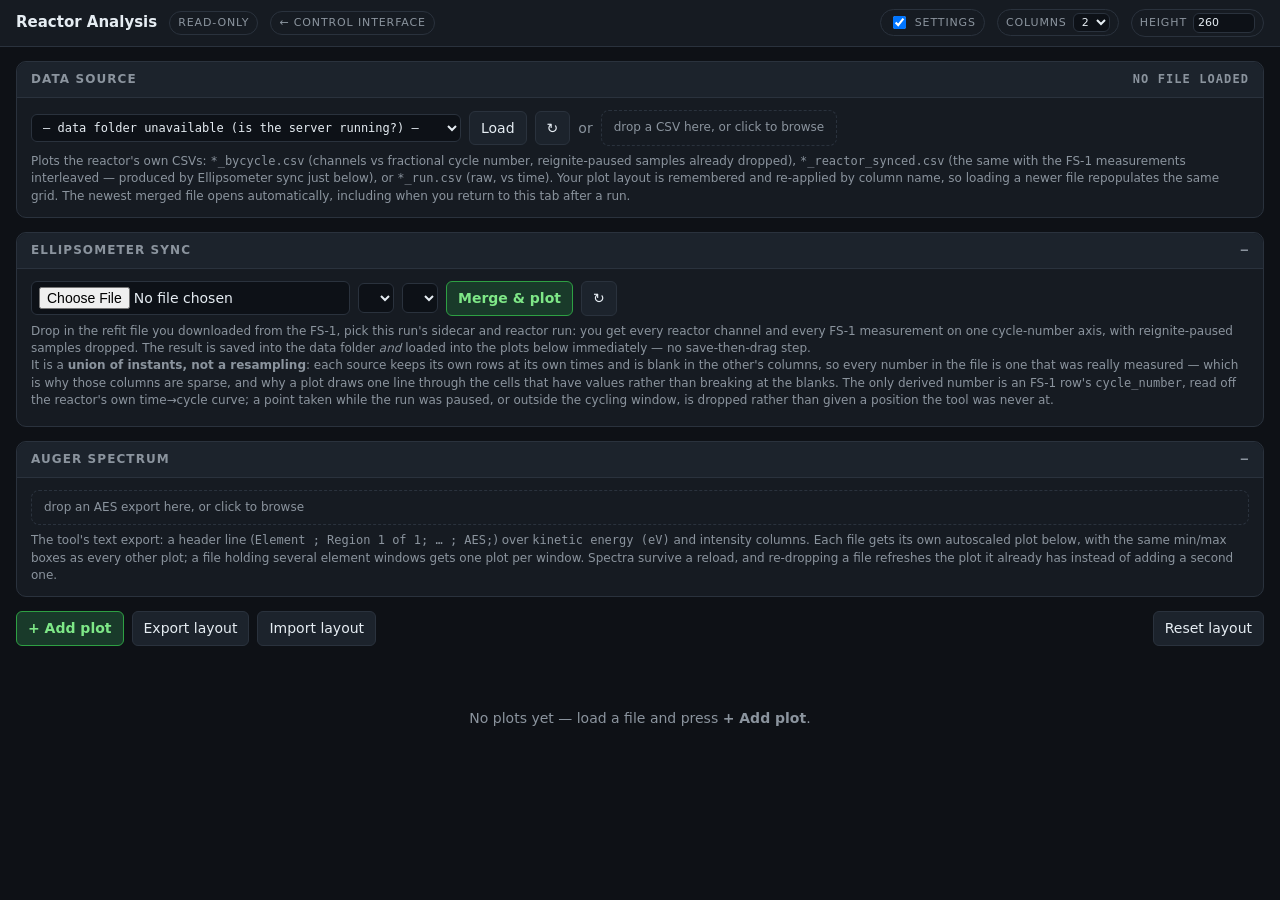
==== commit 2e39978e: "Expand reactor run control and shutdown safety Add live parameter updates, pause handling, gas sched" ====
--- a/reactor/server/static/analysis.html
+++ b/reactor/server/static/analysis.html
@@ -16,8 +16,10 @@
   shows names relative to the data dir and the folder is part of the label:
     *_bycycle.csv         channels keyed by fractional cycle number, paused
                           samples already dropped  <- the usual one
-    *_reactor_synced.csv  the above plus interpolated ellipsometry, produced by
-                          Ellipsometer sync on this page
+    *_reactor_synced.csv  the above with the FS-1 measurements interleaved on
+                          the same axis, produced by Ellipsometer sync on this
+                          page. Each source keeps its own rows, so its columns
+                          are sparse by construction
     *_run.csv             the raw per-time run export
   Anything else with a header row and numeric columns works too. (A run also
   writes a _run_params.txt; it is not a CSV and is not listed here.)
@@ -27,12 +29,102 @@
   (kinetic energy, not cycle number) - so it gets its own plot instead of
   columns bolted onto the reactor file.
 
-  Layout (which plots, which columns, which ranges) lives in localStorage and
-  is re-applied by COLUMN NAME whenever a new file is loaded, so compiling a
-  fresh merged file repopulates the same grid of plots. A column the new file
-  lacks is flagged on its plot rather than silently blanked.
+  Layout (which plots, which columns, which ranges) is owned by the SERVER
+  (config/analysis_layout.json, via /api/analysis_layout) with localStorage as
+  a per-browser cache, so every machine that opens this page sees the same
+  grid - the same ownership model the Run tab's parameters use. It is
+  re-applied by COLUMN NAME whenever a new file is loaded, so compiling a fresh
+  merged file repopulates the same plots. A column the new file lacks is
+  flagged on its plot rather than silently blanked.
+
+  Dropped Auger spectra stay local to the browser they were dropped on: that
+  is data, not layout, and a spectrum is far too big to post on every edit.
 -->
-<link rel="stylesheet" href="/static/analysis.css">
+<style>
+  :root{
+    --bg:#0e1116; --panel:#161b22; --panel2:#1c232c; --line:#2a323d;
+    --fg:#e6edf3; --dim:#8b949e; --accent:#58a6ff;
+    --ok:#3fb950; --warn:#d29922; --bad:#f85149;
+    --y1:#58a6ff; --y2:#f0883e;
+    --mono:ui-monospace,SFMono-Regular,"Cascadia Mono",Consolas,monospace;
+  }
+  *{box-sizing:border-box}
+  body{margin:0;background:var(--bg);color:var(--fg);
+       font:14px/1.45 system-ui,-apple-system,"Segoe UI",sans-serif}
+  h1,h2{margin:0;font-weight:600}
+  a{color:var(--accent)}
+  button{font:inherit;cursor:pointer;border-radius:6px;border:1px solid var(--line);
+         background:var(--panel2);color:var(--fg);padding:6px 11px}
+  button:hover:not(:disabled){border-color:var(--accent)}
+  button:disabled{opacity:.4;cursor:not-allowed}
+  button.primary{background:#193a2a;border-color:#2ea043;color:#7ee787;font-weight:600}
+  button.mini{padding:3px 8px;font-size:12px}
+  input,select{font:inherit;background:#0d1117;color:var(--fg);
+               border:1px solid var(--line);border-radius:6px;padding:5px 7px}
+  input:focus,select:focus{outline:2px solid var(--accent);outline-offset:-1px}
+  .hidden{display:none!important}
+
+  header{position:sticky;top:0;z-index:20;display:flex;align-items:center;gap:12px;
+         padding:9px 16px;background:var(--panel);border-bottom:1px solid var(--line);
+         flex-wrap:wrap}
+  .badge{font-size:11px;letter-spacing:.08em;text-transform:uppercase;
+         padding:3px 8px;border-radius:999px;border:1px solid var(--line);color:var(--dim)}
+  .spacer{flex:1}
+  main{padding:14px 16px 40px;display:grid;gap:14px;align-content:start}
+
+  .card{background:var(--panel);border:1px solid var(--line);border-radius:10px;
+        display:flex;flex-direction:column;min-width:0}
+  .card>h2{padding:9px 14px;font-size:12px;letter-spacing:.09em;text-transform:uppercase;
+           color:var(--dim);border-bottom:1px solid var(--line);background:var(--panel2);
+           display:flex;align-items:center;gap:9px;flex:0 0 auto;
+           border-radius:10px 10px 0 0}
+  .card>.body{padding:12px 14px}
+  .grow{flex:1}
+  .hint{font-size:12px;color:var(--dim);margin-top:7px}
+  .row{display:flex;gap:8px;align-items:center;flex-wrap:wrap}
+
+  /* ---- source bar ------------------------------------------------------ */
+  #srcSel{min-width:min(430px,52vw);font-family:var(--mono);font-size:12px}
+  .dropzone{border:1px dashed var(--line);border-radius:8px;padding:8px 12px;
+        color:var(--dim);font-size:12px;cursor:pointer}
+  .dropzone.over{border-color:var(--accent);color:var(--fg);background:#0d2440}
+  #augerDrop{flex:1;min-width:min(320px,60vw)}
+  #fileInfo{font-family:var(--mono);font-size:12px;color:var(--dim)}
+  #fileInfo b{color:var(--fg);font-weight:600}
+
+  /* ---- plot grid ------------------------------------------------------- */
+  #grid{display:grid;grid-template-columns:repeat(var(--cols,2),minmax(0,1fr));gap:14px}
+  @media(max-width:900px){ #grid{grid-template-columns:1fr} }
+  .plot{background:var(--panel);border:1px solid var(--line);border-radius:10px;
+        display:flex;flex-direction:column;min-width:0;overflow:hidden}
+  .plot.missing{border-color:var(--warn)}
+  .phead{display:flex;align-items:center;gap:6px;padding:7px 9px 7px 12px;
+         background:var(--panel2);border-bottom:1px solid var(--line)}
+  .phead input.title{flex:1;min-width:0;background:transparent;border:1px solid transparent;
+                     font-weight:600;padding:3px 5px}
+  .phead input.title:hover{border-color:var(--line)}
+  .canvasbox{position:relative;width:100%;height:var(--ph,260px)}
+  .canvasbox>canvas{position:absolute;inset:0;width:100%;height:100%;cursor:crosshair}
+  .warn{padding:6px 12px;font-size:12px;color:var(--warn);border-top:1px solid var(--line)}
+  .warn:empty{display:none}
+  .settings{border-top:1px solid var(--line);padding:9px 12px 11px;
+            display:grid;gap:7px;background:#0d1117}
+  .axis{display:grid;grid-template-columns:26px minmax(0,1fr) 74px 74px auto;
+        gap:6px;align-items:center}
+  .axis>label{font-size:11px;letter-spacing:.05em;text-transform:uppercase;color:var(--dim)}
+  .axis select{min-width:0;font-size:12px}
+  .axis input{width:100%;font-size:12px;font-family:var(--mono)}
+  .axis .lg{display:flex;align-items:center;gap:4px;font-size:11px;color:var(--dim);
+            cursor:pointer;user-select:none;white-space:nowrap}
+  .axis .lg input{width:auto}
+  .sw{width:9px;height:9px;border-radius:2px;display:inline-block}
+  .empty{padding:34px 18px;text-align:center;color:var(--dim)}
+  .toast{position:fixed;bottom:18px;left:50%;transform:translateX(-50%);z-index:50;
+         padding:10px 15px;border-radius:8px;max-width:min(680px,90vw);
+         box-shadow:0 8px 28px #0009;background:#3d1113;border:1px solid var(--bad);
+         color:#ffb3b0}
+  .toast.ok{background:#0b2f1a;border-color:#1f7a45;color:#7ee787}
+</style>
 </head>
 <body>
 
@@ -76,8 +168,8 @@
       <div class="hint">
         Plots the reactor's own CSVs: <code>*_bycycle.csv</code> (channels vs
         fractional cycle number, reignite-paused samples already dropped),
-        <code>*_reactor_synced.csv</code> (the same plus interpolated
-        ellipsometry — produced by Ellipsometer sync just below), or
+        <code>*_reactor_synced.csv</code> (the same with the FS-1 measurements
+        interleaved — produced by Ellipsometer sync just below), or
         <code>*_run.csv</code> (raw, vs time).
         Your plot layout is remembered and re-applied by column name, so
         loading a newer file repopulates the same grid. The newest merged file
@@ -105,10 +197,19 @@
       </div>
       <div class="hint">
         Drop in the refit file you downloaded from the FS-1, pick this run's
-        sidecar and reactor run: you get every reactor channel plus the
-        interpolated thickness, keyed by cycle number, with reignite-paused
-        samples dropped. The result is saved into the data folder <em>and</em>
-        loaded into the plots below immediately — no save-then-drag step.
+        sidecar and reactor run: you get every reactor channel and every FS-1
+        measurement on one cycle-number axis, with reignite-paused samples
+        dropped. The result is saved into the data folder <em>and</em> loaded
+        into the plots below immediately — no save-then-drag step.<br>
+        It is a <strong>union of instants, not a resampling</strong>: each
+        source keeps its own rows at its own times and is blank in the other's
+        columns, so every number in the file is one that was really measured —
+        which is why those columns are sparse, and why a plot draws one line
+        through the cells that have values rather than breaking at the blanks.
+        The only derived number is an FS-1 row's <code>cycle_number</code>,
+        read off the reactor's own time→cycle curve; a point taken while the
+        run was paused, or outside the cycling window, is dropped rather than
+        given a position the tool was never at.
       </div>
       <div class="hint" id="ellWarn" style="margin-top:4px"></div>
     </div>
@@ -155,6 +256,1015 @@
 
 </main>
 
-<script type="module" src="/static/analysis.js"></script>
+<script>
+"use strict";
+
+/* ===========================================================================
+   State
+   =========================================================================== */
+
+const $ = id => document.getElementById(id);
+const LS_KEY = "reactorAnalysis.v1";
+
+/** The loaded file: {name, n, header[], columns{name->Float64Array},
+    numeric[], binary:Set, text[]}  (text[] = non-numeric column names) */
+let DATA = null;
+
+/** Dropped Auger spectra, key -> dataset of the SAME shape as DATA, so every
+    drawing and export path below works on one without knowing where it came
+    from. A plot names its source in `p.auger` (a key here); no `p.auger` means
+    it draws from the loaded CSV. */
+const AUGER = new Map();
+
+/** The dataset one plot draws from, or null when it is not loaded. */
+function dsFor(p){
+  return p.auger ? (AUGER.get(p.auger) || null) : DATA;
+}
+
+/** Persisted layout. `plots` entries are pure settings - no data, no DOM. */
+let LAYOUT = {cols: 2, plotH: 260, settings: true, plots: []};
+
+let nextId = 1;
+
+/* ===========================================================================
+   CSV
+   =========================================================================== */
+
+/** Full-quote-aware CSV split. The run/merge exports quote any field holding a
+    comma (recipe_step does), so a naive split on "," corrupts every later
+    column in those rows. */
+function parseCsv(text){
+  const out = [];
+  let row = [], field = "", inQ = false;
+  for(let i = 0; i < text.length; i++){
+    const c = text[i];
+    if(inQ){
+      if(c === '"'){
+        if(text[i+1] === '"'){ field += '"'; i++; } else inQ = false;
+      } else field += c;
+    } else if(c === '"'){ inQ = true; }
+    else if(c === ','){ row.push(field); field = ""; }
+    else if(c === '\n'){ row.push(field); out.push(row); row = []; field = ""; }
+    else if(c !== '\r'){ field += c; }
+  }
+  if(field !== "" || row.length){ row.push(field); out.push(row); }
+  return out;
+}
+
+/** Header + typed columns. A column counts as numeric if most of the cells that
+    HAVE a value parse as numbers; blanks become NaN, and mean "not sampled
+    here", never zero (a dropped reading is not a reading of 0).
+
+    Judging against the ROW COUNT instead - the old rule - silently threw away
+    every sparse column in a merged file, because in a merged file almost every
+    column is sparse by construction. The reactor's slow channels are logged
+    only on the ticks they were actually resampled (~50% of rows), and the
+    ellipsometry columns only exist on ellipsometer rows (~17%), so thickness,
+    rho, bubbler and stage temperature all fell under the 50%-of-all-rows bar
+    and never reached the plot dropdown at all. Sparsity is not a reason to
+    treat a column as text; unparseable content is. */
+function buildDataset(name, text){
+  const rows = parseCsv(text).filter(r => r.length > 1);
+  if(rows.length < 2) throw new Error("no data rows — is this a CSV with a header?");
+  const header = rows[0].map(h => h.trim()).filter(h => h !== "");
+  const n = rows.length - 1;
+  const columns = {}, numeric = [], textCols = [], binary = new Set();
+
+  header.forEach((h, ci) => {
+    const arr = new Float64Array(n);
+    let good = 0, filled = 0, onlyBinary = true;
+    for(let r = 0; r < n; r++){
+      const cell = rows[r+1][ci];
+      const blank = (cell === undefined || cell === "");
+      const v = blank ? NaN : Number(cell);
+      arr[r] = v;
+      if(!blank) filled++;
+      if(Number.isFinite(v)){ good++; if(v !== 0 && v !== 1) onlyBinary = false; }
+    }
+    if(good >= 2 && good > filled * 0.5){
+      columns[h] = arr;
+      numeric.push(h);
+      if(onlyBinary) binary.add(h);
+    } else {
+      textCols.push(h);
+    }
+  });
+  if(!numeric.length) throw new Error("no numeric columns found");
+  return {name, n, header, columns, numeric, text: textCols, binary};
+}
+
+/* ===========================================================================
+   Column naming
+   =========================================================================== */
+
+const PRETTY = {
+  cycle_number: "Cycle number",
+  recipe_cycle: "Cycle (whole)",
+  elapsed_s: "Elapsed time (s)",
+  reactor_elapsed_s: "Elapsed time (s)",
+  pressure: "Chamber pressure (Torr)",
+  inst_ammeter: "Sample current (A)",
+  stage_temp: "Stage temperature (°C)",
+  aux_bubbler: "Precursor bubbler (°C)",
+  aux_tc_a: "Thermocouple A (°C)",
+  aux_tc_b: "Thermocouple B (°C)",
+  gauge_ar_baratron: "Ar Baratron (Torr)",
+  gauge_prec1_dose: "Precursor 1 dose pressure (Torr)",
+  gauge_prec2_dose: "Precursor 2 dose pressure (Torr)",
+  beam_on: "Beam on (0/1)",
+  dosing: "Dosing (0/1)",
+  paused: "Paused (0/1)",          // only in run exports written before 2026-08-21
+  recipe_step: "Recipe step",
+  energy_ev: "Kinetic energy (eV)",
+  intensity: "Intensity (a.u.)",
+  hv_hv_voltage: "HV supply voltage (V)",
+  hv_hv_current: "HV supply current (mA)",
+  hv_hv_arcs: "HV arc count",
+  fit_diff: "Fit difference",
+};
+function pretty(col){
+  if(!col) return "";
+  if(PRETTY[col]) return PRETTY[col];
+  // MFC columns are named by the GAS the line was flowing when the file was
+  // written (mfc_NH3), and that changes - so there is nothing static to look
+  // up. The column carries the name; this just makes it read like a label.
+  const mfc = /^mfc[._](.+?)(?:[._]flow)?$/.exec(col);
+  if(mfc) return `${mfc[1]} flow (sccm)`;
+  const m = /^Thick\(([^)]*)\)/.exec(col);        // FS-1: "Thick(A).1"
+  if(m) return `Thickness (${m[1] === "A" ? "Å" : m[1]})`;
+  // Whatever else the refit carried. A model with a Drude layer adds
+  // "rho(uOhm*cm)"; others add n/k or per-layer thicknesses. They need no
+  // special handling beyond a readable label - being numeric columns they
+  // already reach the y-axis dropdown like any other.
+  const r = /^rho\(([^)]*)\)/.exec(col);
+  if(r) return `Resistivity (${r[1].replace("uOhm", "µΩ").replace("*", "·")})`;
+  return col;
+}
+
+/** Columns worth defaulting a fresh plot to, best first. */
+const SEED_Y = ["Thick(A).1", "Thick(nm).1", "pressure", "inst_ammeter",
+                "gauge_prec1_dose", "stage_temp", "aux_bubbler"];
+function seedY(used){
+  if(!DATA) return "";
+  const thick = DATA.numeric.find(c => c.startsWith("Thick"));
+  const pref = [thick, ...SEED_Y].filter(Boolean);
+  return pref.find(c => DATA.columns[c] && !used.has(c))
+      || DATA.numeric.find(c => !used.has(c) && !isXish(c))
+      || DATA.numeric[0] || "";
+}
+function isXish(c){
+  return ["cycle_number","recipe_cycle","elapsed_s","reactor_elapsed_s"].includes(c);
+}
+/** Preferred x column: cycles if the file has them, else elapsed time. */
+function seedX(){
+  if(!DATA) return "cycle_number";
+  return ["cycle_number","reactor_elapsed_s","elapsed_s"]
+           .find(c => DATA.columns[c]) || DATA.numeric[0];
+}
+
+/* ===========================================================================
+   Persistence
+   =========================================================================== */
+
+let layoutSaveTimer = null;
+function saveLayout(){
+  LAYOUT.cols = +$("cols").value;
+  LAYOUT.plotH = +$("plotH").value;
+  LAYOUT.settings = $("showSettings").checked;
+  const body = JSON.stringify(LAYOUT);
+  try{ localStorage.setItem(LS_KEY, body); }catch(_){}
+  /* Debounced, and fire-and-forget: saveLayout() runs on every drag of a range
+     field, and a failed POST leaves the local cache correct. Last write wins
+     if two browsers edit at once - single-operator tool. */
+  clearTimeout(layoutSaveTimer);
+  layoutSaveTimer = setTimeout(() => {
+    fetch("/api/analysis_layout", {
+      method: "POST", headers: {"Content-Type": "application/json"}, body,
+    }).catch(() => {});
+  }, 600);
+}
+async function loadLayout(){
+  // Cache first (instant, and survives an unreachable server), server on top.
+  try{
+    const raw = localStorage.getItem(LS_KEY);
+    if(raw){
+      const l = JSON.parse(raw);
+      if(l && Array.isArray(l.plots)) LAYOUT = l;
+    }
+  }catch(_){}
+  try{
+    const r = await fetch("/api/analysis_layout");
+    if(r.ok){
+      const l = (await r.json()).layout;
+      if(l && Array.isArray(l.plots)){
+        LAYOUT = l;
+        try{ localStorage.setItem(LS_KEY, JSON.stringify(l)); }catch(_){}
+      }
+    }
+  }catch(_){ /* server copy unavailable - the cache above already applied */ }
+  LAYOUT.cols = LAYOUT.cols || 2;
+  LAYOUT.plotH = LAYOUT.plotH || 260;
+  LAYOUT.settings = LAYOUT.settings !== false;
+  for(const p of LAYOUT.plots) p.id = nextId++;
+  $("cols").value = LAYOUT.cols;
+  $("plotH").value = LAYOUT.plotH;
+  $("showSettings").checked = LAYOUT.settings;
+  applyChrome();
+}
+function applyChrome(){
+  $("grid").style.setProperty("--cols", $("cols").value);
+  $("grid").style.setProperty("--ph", $("plotH").value + "px");
+  document.querySelectorAll(".settings")
+    .forEach(el => el.classList.toggle("hidden", !$("showSettings").checked));
+}
+
+function newPlot(){
+  const used = new Set(LAYOUT.plots.filter(p => !p.auger).map(p => p.y1).filter(Boolean));
+  return {
+    id: nextId++, title: "",
+    x: seedX(), xmin: "", xmax: "",
+    y1: seedY(used), y1min: "", y1max: "", y1log: false,
+    y2: "", y2min: "", y2max: "", y2log: false,
+  };
+}
+
+/* ===========================================================================
+   Building one plot card
+   =========================================================================== */
+
+function esc(s){
+  return String(s ?? "").replace(/[&<>"']/g,
+    c => ({"&":"&amp;","<":"&lt;",">":"&gt;",'"':"&quot;","'":"&#39;"}[c]));
+}
+function options(ds, selected, blank){
+  const cols = ds ? ds.numeric : [];
+  let html = blank ? `<option value="">${esc(blank)}</option>` : "";
+  for(const c of cols)
+    html += `<option value="${esc(c)}"${c === selected ? " selected" : ""}>${esc(pretty(c))}</option>`;
+  // A column the current file lacks stays selected and visible, so a layout
+  // built on a richer file says what is missing instead of silently resetting.
+  if(selected && !cols.includes(selected))
+    html += `<option value="${esc(selected)}" selected>${esc(pretty(selected))} — not in this file</option>`;
+  return html;
+}
+
+function axisRow(p, key, label, colour, withLog){
+  const sel = p[key];
+  return `
+    <div class="axis">
+      <label>${key === "x" ? "X" : `<span class="sw" style="background:${colour}"></span> ${label}`}</label>
+      <select data-f="${key}">${options(dsFor(p), sel, key === "y2" ? "— none —" : null)}</select>
+      <input data-f="${key}min" placeholder="min" value="${esc(p[key + "min"])}">
+      <input data-f="${key}max" placeholder="max" value="${esc(p[key + "max"])}">
+      ${withLog
+        ? `<label class="lg"><input type="checkbox" data-f="${key}log" ${p[key + "log"] ? "checked" : ""}>log</label>`
+        : `<span></span>`}
+    </div>`;
+}
+
+function plotCard(p){
+  const el = document.createElement("section");
+  el.className = "plot";
+  el.dataset.id = p.id;
+  el.innerHTML = `
+    <div class="phead">
+      <input class="title" data-f="title" placeholder="${esc(autoTitle(p))}"
+             value="${esc(p.title)}">
+      <button class="mini" data-act="png" title="Save this plot as a PNG">PNG</button>
+      <button class="mini" data-act="csv" title="Save this plot's data as a CSV">CSV</button>
+      <button class="mini" data-act="dup" title="Duplicate">⧉</button>
+      <button class="mini" data-act="del" title="Remove">✕</button>
+    </div>
+    <div class="canvasbox"><canvas></canvas></div>
+    <div class="warn"></div>
+    <div class="settings">
+      ${axisRow(p, "y1", p.auger ? "Y" : "Y1", "var(--y1)", true)}
+      ${p.auger ? "" : axisRow(p, "y2", "Y2", "var(--y2)", true)}
+      ${axisRow(p, "x", "X", "", false)}
+    </div>`;
+  el.querySelector(".settings").classList.toggle("hidden", !$("showSettings").checked);
+
+  el.addEventListener("input", ev => {
+    const f = ev.target.dataset.f;
+    if(!f) return;
+    p[f] = ev.target.type === "checkbox" ? ev.target.checked : ev.target.value;
+    if(f === "y1" || f === "y2" || f === "x")
+      el.querySelector(".title").placeholder = autoTitle(p);
+    saveLayout();
+    drawPlot(p, el);
+  });
+  el.addEventListener("click", ev => {
+    const act = ev.target.closest("button[data-act]")?.dataset.act;
+    if(act === "del"){
+      LAYOUT.plots = LAYOUT.plots.filter(q => q.id !== p.id);
+      // Losing its last plot drops the spectrum too, so a removed Auger file
+      // does not linger invisibly in storage.
+      if(p.auger && !LAYOUT.plots.some(q => q.auger === p.auger)){
+        AUGER.delete(p.auger); saveAuger(); updateAugerInfo();
+      }
+      saveLayout(); renderGrid();
+    } else if(act === "dup"){
+      const copy = {...p, id: nextId++};
+      LAYOUT.plots.splice(LAYOUT.plots.indexOf(p) + 1, 0, copy);
+      saveLayout(); renderGrid();
+    } else if(act === "png"){
+      exportPng(p, el);
+    } else if(act === "csv"){
+      exportCsv(p);
+    }
+  });
+
+  const cv = el.querySelector("canvas");
+  cv.addEventListener("mousemove", ev => {
+    const r = cv.getBoundingClientRect();
+    cv._hover = {x: ev.clientX - r.left, y: ev.clientY - r.top};
+    drawPlot(p, el);
+  });
+  cv.addEventListener("mouseleave", () => { cv._hover = null; drawPlot(p, el); });
+  return el;
+}
+
+function autoTitle(p){
+  // An Auger plot is named after its file: which spectrum it is matters more
+  // than which columns it draws (there are only ever the two).
+  if(p.auger) return `Auger · ${(AUGER.get(p.auger) || {}).name || p.auger}`;
+  const ys = [pretty(p.y1), p.y2 ? pretty(p.y2) : ""].filter(Boolean).join(" · ");
+  return ys ? `${ys}  vs  ${pretty(p.x)}` : "(pick a Y column)";
+}
+
+function renderGrid(){
+  const grid = $("grid");
+  grid.innerHTML = "";
+  for(const p of LAYOUT.plots) grid.appendChild(plotCard(p));
+  $("emptyMsg").classList.toggle("hidden", LAYOUT.plots.length > 0);
+  applyChrome();
+  drawAll();
+}
+function drawAll(){
+  for(const p of LAYOUT.plots){
+    const el = $("grid").querySelector(`.plot[data-id="${p.id}"]`);
+    if(el) drawPlot(p, el);
+  }
+}
+
+/* ===========================================================================
+   Drawing
+   =========================================================================== */
+
+const num = v => (v === "" || v === null || v === undefined) ? null : (Number.isFinite(+v) ? +v : null);
+
+/** Points for one series, filtered to the x window. Returns parallel arrays so
+    a gap (NaN) stays a gap. */
+function collect(ds, p, ykey){
+  const xs = ds.columns[p.x], ys = ds.columns[ykey];
+  if(!xs || !ys) return null;
+  const lo = num(p.xmin), hi = num(p.xmax);
+  const X = [], Y = [];
+  for(let i = 0; i < ds.n; i++){
+    const x = xs[i];
+    if(!Number.isFinite(x)) continue;
+    if(lo !== null && x < lo) continue;
+    if(hi !== null && x > hi) continue;
+    X.push(x); Y.push(ys[i]);
+  }
+  return {X, Y};
+}
+
+function extent(vals, log){
+  let lo = Infinity, hi = -Infinity;
+  for(const v of vals){
+    if(!Number.isFinite(v)) continue;
+    if(log && v <= 0) continue;
+    if(v < lo) lo = v;
+    if(v > hi) hi = v;
+  }
+  return lo === Infinity ? null : [lo, hi];
+}
+
+/** Resolve an axis range: explicit min/max win, blanks auto-fit with padding. */
+function axisRange(p, key, vals, log){
+  const explicit = [num(p[key + "min"]), num(p[key + "max"])];
+  let [lo, hi] = extent(vals, log) || (log ? [1e-9, 1] : [0, 1]);
+  if(log){ lo = Math.log10(lo); hi = Math.log10(hi); }
+  if(hi - lo < 1e-12){ hi = lo + (Math.abs(lo) || 1) * 0.05; lo -= (Math.abs(lo) || 1) * 0.05; }
+  const pad = (hi - lo) * 0.06;
+  lo -= pad; hi += pad;
+  if(explicit[0] !== null) lo = log ? Math.log10(Math.max(explicit[0], 1e-300)) : explicit[0];
+  if(explicit[1] !== null) hi = log ? Math.log10(Math.max(explicit[1], 1e-300)) : explicit[1];
+  if(!(hi > lo)) hi = lo + 1;
+  return [lo, hi];
+}
+
+function fmtTick(v, log){
+  const x = log ? Math.pow(10, v) : v;
+  const a = Math.abs(x);
+  if(x === 0) return "0";
+  if(a < 1e-3 || a >= 1e5) return x.toExponential(1);
+  return String(+x.toPrecision(4));
+}
+
+function drawPlot(p, el){
+  const cv = el.querySelector("canvas");
+  const warnEl = el.querySelector(".warn");
+  const dpr = window.devicePixelRatio || 1;
+  const w = cv.clientWidth, h = cv.clientHeight;
+  if(w < 2 || h < 2) return;
+  cv.width = Math.round(w * dpr); cv.height = Math.round(h * dpr);
+  const g = cv.getContext("2d");
+  g.setTransform(dpr, 0, 0, dpr, 0, 0);
+  g.fillStyle = "#0d1117"; g.fillRect(0, 0, w, h);   // opaque, so PNG export works
+
+  const D = dsFor(p);
+  const warns = [];
+  if(!D){
+    centre(g, w, h, p.auger ? "spectrum not loaded — drop the file again"
+                            : "load a data file");
+    warnEl.textContent = p.auger ? `Auger spectrum "${p.auger}" is not loaded` : "";
+    el.classList.toggle("missing", !!p.auger);
+    return;
+  }
+  for(const [k, label] of [["x","X"],["y1","Y1"],["y2","Y2"]]){
+    if(p[k] && !D.columns[p[k]]) warns.push(`${label} column "${p[k]}" is not in this file`);
+  }
+  el.classList.toggle("missing", warns.length > 0);
+  warnEl.textContent = warns.join(" · ");
+  if(!p.y1 || !D.columns[p.y1] || !D.columns[p.x]){
+    centre(g, w, h, warns.length ? "column missing — pick another" : "pick a Y column");
+    return;
+  }
+
+  const s1 = collect(D, p, p.y1);
+  const s2 = (p.y2 && D.columns[p.y2]) ? collect(D, p, p.y2) : null;
+  if(!s1.X.length){ centre(g, w, h, "no points in this X range"); return; }
+
+  const padL = 62, padR = s2 ? 62 : 16, padT = 12, padB = 30;
+  const W = w - padL - padR, H = h - padT - padB;
+  if(W < 30 || H < 30) return;
+
+  const [x0, x1] = axisRange(p, "x", s1.X, false);
+  const [a0, a1] = axisRange(p, "y1", s1.Y, p.y1log);
+  const [b0, b1] = s2 ? axisRange(p, "y2", s2.Y, p.y2log) : [0, 1];
+
+  const PX = v => padL + W * (v - x0) / (x1 - x0);
+  const mk = (lo, hi, log) => v => {
+    const q = log ? (v > 0 ? Math.log10(v) : NaN) : v;
+    return padT + H * (1 - (q - lo) / (hi - lo));
+  };
+  const PY1 = mk(a0, a1, p.y1log), PY2 = mk(b0, b1, p.y2log);
+
+  // frame + horizontal grid, labelled left (Y1) and right (Y2)
+  g.strokeStyle = "#2a323d"; g.lineWidth = 1;
+  g.strokeRect(padL, padT, W, H);
+  g.font = "10px system-ui"; g.textBaseline = "middle";
+  for(let i = 0; i <= 4; i++){
+    const y = padT + H * i / 4;
+    g.strokeStyle = "#1b2230";
+    g.beginPath(); g.moveTo(padL, y); g.lineTo(padL + W, y); g.stroke();
+    g.textAlign = "right"; g.fillStyle = "#7d8894";
+    g.fillText(fmtTick(a1 - (a1 - a0) * i / 4, p.y1log), padL - 6, y);
+    if(s2){
+      g.textAlign = "left"; g.fillStyle = "#a8724a";
+      g.fillText(fmtTick(b1 - (b1 - b0) * i / 4, p.y2log), padL + W + 6, y);
+    }
+  }
+  g.textAlign = "center"; g.textBaseline = "top"; g.fillStyle = "#7d8894";
+  for(let i = 0; i <= 5; i++){
+    const v = x0 + (x1 - x0) * i / 5, x = PX(v);
+    if(i > 0 && i < 5){
+      g.strokeStyle = "#161d29";
+      g.beginPath(); g.moveTo(x, padT); g.lineTo(x, padT + H); g.stroke();
+    }
+    g.fillText(fmtTick(v, false), x, padT + H + 6);
+  }
+  g.fillStyle = "#7d8894"; g.textAlign = "center";
+  g.fillText(pretty(p.x), padL + W / 2, h - 12);
+
+  // series. A 0/1 column (beam_on, dosing) is a state, not a measurement, so
+  // it is drawn as a step - a straight interpolation between samples would
+  // imply the valve was half open.
+  //
+  // Every datum joins to the one before and after it: a row with no value for
+  // THIS column is skipped, not treated as a break in the trace. Breaking on it
+  // is what made merged files render as dashes - the union-of-instants layout
+  // means one column's samples are separated by rows belonging to other
+  // columns, so a channel sampled perfectly steadily came out as isolated stubs.
+  const clip = () => { g.save(); g.beginPath(); g.rect(padL, padT, W, H); g.clip(); };
+  const line = (s, PY, colour, step) => {
+    clip();
+    g.strokeStyle = colour; g.lineWidth = 1.6; g.beginPath();
+    let drawing = false, px = 0, py = 0;
+    for(let i = 0; i < s.X.length; i++){
+      const v = s.Y[i];
+      if(!Number.isFinite(v)) continue;         // not sampled here - skip, don't break
+      const X = PX(s.X[i]), Y = PY(v);
+      if(!Number.isFinite(Y)) continue;         // off a log axis (v <= 0)
+      if(!drawing){ g.moveTo(X, Y); }
+      else if(step){ g.lineTo(X, py); g.lineTo(X, Y); }
+      else { g.lineTo(X, Y); }
+      drawing = true; px = X; py = Y;
+    }
+    g.stroke(); g.restore();
+  };
+  line(s1, PY1, "#58a6ff", D.binary.has(p.y1));
+  if(s2) line(s2, PY2, "#f0883e", D.binary.has(p.y2));
+
+  // legend
+  g.font = "11px system-ui"; g.textAlign = "left"; g.textBaseline = "top";
+  let lx = padL + 6;
+  for(const [col, colour] of [[p.y1, "#58a6ff"], [s2 ? p.y2 : "", "#f0883e"]]){
+    if(!col) continue;
+    g.fillStyle = colour; g.fillRect(lx, padT + 8, 9, 3);
+    g.fillStyle = "#c9d3de";
+    const label = pretty(col) + (isLogFor(p, col) ? " [log]" : "");
+    g.fillText(label, lx + 13, padT + 3);
+    lx += 13 + g.measureText(label).width + 14;
+  }
+
+  hover(g, cv, p, {padL, padT, W, H, PX, PY1, PY2, s1, s2, x0, x1, w, h});
+}
+function isLogFor(p, col){
+  return (col === p.y1 && p.y1log) || (col === p.y2 && p.y2log);
+}
+function centre(g, w, h, msg){
+  g.fillStyle = "#6b7683"; g.font = "12px system-ui";
+  g.textAlign = "center"; g.textBaseline = "middle";
+  g.fillText(msg, w / 2, h / 2);
+}
+
+function hover(g, cv, p, G){
+  const hv = cv._hover;
+  if(!hv || hv.x < G.padL || hv.x > G.padL + G.W) return;
+  const xv = G.x0 + (hv.x - G.padL) / G.W * (G.x1 - G.x0);
+  let best = -1, bd = Infinity;
+  for(let i = 0; i < G.s1.X.length; i++){
+    const d = Math.abs(G.s1.X[i] - xv);
+    if(d < bd){ bd = d; best = i; }
+  }
+  if(best < 0) return;
+  const x = G.PX(G.s1.X[best]);
+  g.save();
+  g.strokeStyle = "#8b949e"; g.globalAlpha = .55; g.setLineDash([4, 3]);
+  g.beginPath(); g.moveTo(x, G.padT); g.lineTo(x, G.padT + G.H); g.stroke();
+  g.restore();
+
+  const lines = [`${pretty(p.x)} ${fmtTick(G.s1.X[best], false)}`];
+  const dot = (val, PY, colour) => {
+    if(!Number.isFinite(val)) return;
+    const y = PY(val);
+    if(!Number.isFinite(y)) return;
+    g.fillStyle = colour; g.beginPath(); g.arc(x, y, 3.4, 0, Math.PI * 2); g.fill();
+  };
+  dot(G.s1.Y[best], G.PY1, "#58a6ff");
+  lines.push(`${pretty(p.y1)} ${fmtTick(G.s1.Y[best], false)}`);
+  if(G.s2){
+    // s2 is filtered by the same x window, so indices line up
+    const v = G.s2.Y[best];
+    dot(v, G.PY2, "#f0883e");
+    lines.push(`${pretty(p.y2)} ${fmtTick(v, false)}`);
+  }
+
+  g.font = "11px system-ui"; g.textAlign = "left"; g.textBaseline = "top";
+  const bw = Math.max(...lines.map(l => g.measureText(l).width)) + 12;
+  const bh = lines.length * 14 + 10;
+  let bx = x + 10; if(bx + bw > G.w - 4) bx = x - 10 - bw;
+  const by = G.padT + 4;
+  g.fillStyle = "rgba(13,17,23,0.93)"; g.strokeStyle = "#2a323d";
+  g.fillRect(bx, by, bw, bh); g.strokeRect(bx, by, bw, bh);
+  g.fillStyle = "#e6edf3";
+  lines.forEach((l, i) => g.fillText(l, bx + 6, by + 5 + i * 14));
+}
+
+/* ===========================================================================
+   Export
+   =========================================================================== */
+
+function download(blob, name){
+  const a = document.createElement("a");
+  a.href = URL.createObjectURL(blob);
+  a.download = name;
+  document.body.appendChild(a); a.click(); a.remove();
+  setTimeout(() => URL.revokeObjectURL(a.href), 5000);
+}
+/* Both exports name the file after the plot itself (its title, or the axis
+   pairing autoTitle builds), so a folder of exports says what each one is
+   without opening it. Same stem for the PNG and the CSV of a given plot, so the
+   picture and its numbers sit together in a directory listing. */
+function plotStem(p){
+  const base = (p.title || autoTitle(p)).replace(/[^\w.-]+/g, "_")
+                 .replace(/^_+|_+$/g, "").slice(0, 60);
+  // An Auger plot's title already carries its file name, so only a CSV plot
+  // gets the source file prepended.
+  const ds = p.auger ? null : dsFor(p);
+  const src = (ds && ds.name ? ds.name : "").replace(/\.csv$/i, "")
+                 .replace(/[^\w.-]+/g, "_").slice(0, 60);
+  return [src, base].filter(Boolean).join("__") || "plot";
+}
+function exportPng(p, el){
+  const cv = el.querySelector("canvas");
+  cv._hover = null; drawPlot(p, el);            // no crosshair in the saved image
+  cv.toBlob(b => { if(b) download(b, `${plotStem(p)}.png`); });
+}
+/* The rows behind one plot: its X and whichever Y axes are set, in axis order
+   and de-duplicated (an X plotted against itself would otherwise appear twice).
+   Rows where every Y is blank are dropped - they are gaps in the trace, not
+   zeros, and exporting them as empty rows makes the CSV harder to use. */
+function exportCsv(p){
+  const D = dsFor(p);
+  if(!D){ toast(p.auger ? "That spectrum is not loaded." : "No file loaded."); return; }
+  const cols = [];
+  for(const c of [p.x, p.y1, p.y2])
+    if(c && D.columns[c] && !cols.includes(c)) cols.push(c);
+  if(!cols.length){ toast("This plot has no columns from the loaded file."); return; }
+  const ys = cols.filter(c => c !== p.x);
+  const cell = v => (v == null || !isFinite(v)) ? "" : String(v);
+  const lines = [cols.join(",")];
+  for(let i = 0; i < D.n; i++){
+    const vals = cols.map(c => D.columns[c][i]);
+    if(ys.length && ys.every(c => !isFinite(D.columns[c][i]))) continue;
+    lines.push(vals.map(cell).join(","));
+  }
+  download(new Blob([lines.join("\n")], {type: "text/csv"}), `${plotStem(p)}.csv`);
+  toast(`Exported ${lines.length - 1} rows`, true);
+}
+
+/* ===========================================================================
+   Loading
+   =========================================================================== */
+
+let toastTimer = null;
+function toast(msg, ok){
+  document.querySelectorAll(".toast").forEach(t => t.remove());
+  const el = document.createElement("div");
+  el.className = "toast" + (ok ? " ok" : "");
+  el.textContent = msg;
+  document.body.appendChild(el);
+  clearTimeout(toastTimer);
+  toastTimer = setTimeout(() => el.remove(), ok ? 2600 : 7000);
+}
+
+function adopt(name, text){
+  DATA = buildDataset(name, text);
+  const xcol = DATA.columns[seedX()];
+  let range = "";
+  if(xcol){
+    const e = extent(xcol, false);
+    if(e) range = `  ·  ${pretty(seedX())} ${fmtTick(e[0])} → ${fmtTick(e[1])}`;
+  }
+  $("fileInfo").innerHTML =
+    `<b>${esc(DATA.name)}</b>  ·  ${DATA.n} rows  ·  ${DATA.numeric.length} numeric columns${esc(range)}`;
+  // Existing plots keep their column names and re-resolve against the new
+  // file; only a plot with nothing set gets seeded.
+  for(const p of LAYOUT.plots){
+    if(p.auger) continue;                    // draws its own dataset, not this one
+    if(!p.x) p.x = seedX();
+    if(!p.y1) p.y1 = seedY(new Set());
+  }
+  // First ever visit: put up a starting grid rather than an empty page.
+  // newPlot() picks a different Y each time, so these land on three different
+  // channels instead of three copies of the same one.
+  if(!LAYOUT.plots.some(p => !p.auger))
+    for(let i = 0; i < 3; i++) LAYOUT.plots.push(newPlot());
+  saveLayout();
+  renderGrid();
+}
+
+async function loadServerFile(name){
+  const r = await fetch("/api/data/file?name=" + encodeURIComponent(name));
+  if(!r.ok) throw new Error(`could not read ${name} (${r.status})`);
+  adopt(name, await r.text());
+}
+
+async function rescan(){
+  try{
+    const j = await (await fetch("/api/data/files")).json();
+    const sel = $("srcSel");
+    const prev = sel.value;
+    sel.innerHTML = j.files.length
+      ? j.files.map(f =>
+          `<option value="${esc(f.name)}">${esc(f.name)}  —  ${esc(f.kind)}, ${(f.size/1024).toFixed(0)} kB</option>`
+        ).join("")
+      : `<option value="">— no CSVs in ${esc(j.dir)} —</option>`;
+    // Default to the newest plot-ready file. Files are newest-first, but a
+    // plain name sort puts "_run.csv" above "_bycycle.csv" for the same run,
+    // and the by-cycle one is the one you actually want against cycle number.
+    const best = j.files.find(f => f.name.endsWith("_reactor_synced.csv"))
+              || j.files.find(f => f.name.endsWith("_bycycle.csv"));
+    if(best) sel.value = best.name;
+    if(prev && [...sel.options].some(o => o.value === prev)) sel.value = prev;
+  }catch(_){
+    $("srcSel").innerHTML =
+      `<option value="">— data folder unavailable (is the server running?) —</option>`;
+  }
+}
+
+/* ===========================================================================
+   Wiring
+   =========================================================================== */
+
+$("loadBtn").onclick = async () => {
+  const name = $("srcSel").value;
+  if(!name){ toast("No file selected."); return; }
+  try{ await loadServerFile(name); toast(`Loaded ${name}`, true); }
+  catch(e){ toast(String(e.message || e)); }
+};
+$("rescanBtn").onclick = rescan;
+
+$("drop").onclick = () => $("fileInput").click();
+$("fileInput").onchange = async ev => {
+  const f = ev.target.files && ev.target.files[0];
+  if(f) await readLocal(f);
+  ev.target.value = "";
+};
+async function readLocal(f){
+  try{ adopt(f.name, await f.text()); toast(`Loaded ${f.name}`, true); }
+  catch(e){ toast(`${f.name}: ${e.message || e}`); }
+}
+/** Drag-and-drop plumbing, shared by the CSV and the Auger drop zone. */
+function wireDrop(el, handler){
+  for(const evt of ["dragenter", "dragover"])
+    el.addEventListener(evt, e => { e.preventDefault(); el.classList.add("over"); });
+  for(const evt of ["dragleave", "drop"])
+    el.addEventListener(evt, e => { e.preventDefault(); el.classList.remove("over"); });
+  el.addEventListener("drop", async e => {
+    const files = [...(e.dataTransfer.files || [])];
+    if(files.length) await handler(files);
+  });
+}
+wireDrop($("drop"), files => readLocal(files[0]));
+
+/* ---- Ellipsometer sync (moved here from the control page's Diagnostics tab) --
+   The merge response already carries the finished CSV, so it is adopted straight
+   into the plots instead of being downloaded and dragged back in. A copy is
+   still saved server-side into the data folder, which is what makes it show up
+   in the source list and become the file this page auto-opens next visit. */
+async function loadEllSidecars(){
+  try{
+    const j = await (await fetch("/api/ellipsometer/sidecars")).json();
+    const side = $("ellSidecar"), rlog = $("ellReactorLog");
+    side.innerHTML = j.sidecars.length
+      ? j.sidecars.map(f => `<option value="${esc(f.name)}">${esc(f.name)}</option>`).join("")
+      : `<option value="">— no sidecars in data folder —</option>`;
+    rlog.innerHTML = (j.reactor_runs && j.reactor_runs.length)
+      ? j.reactor_runs.map(f => `<option value="${esc(f.name)}">${esc(f.name)}</option>`).join("")
+      : `<option value="">— none (ellipsometry only) —</option>`;
+  }catch(_){ /* keep whatever is there */ }
+}
+$("ellRefresh").onclick = () => { loadEllSidecars(); rescan(); };
+$("ellMerge").onclick = async () => {
+  const f = $("ellFile").files && $("ellFile").files[0];
+  if(!f){ toast("Choose the refit file you downloaded from the FS-1 first."); return; }
+  const sidecar = $("ellSidecar").value;
+  if(!sidecar){ toast("No sidecar to align to — capture a run first, then ↻."); return; }
+  const qs = new URLSearchParams({
+    sidecar, reactor_run: $("ellReactorLog").value || "", filename: f.name });
+  let r;
+  try{
+    r = await fetch("/api/ellipsometer/merge?" + qs.toString(),
+      { method:"POST", headers:{"Content-Type":"text/plain"}, body: await f.text() });
+  }catch(_){ toast("Merge request failed."); return; }
+  if(!r.ok){
+    let msg = r.statusText; try{ msg = (await r.json()).detail || msg; }catch(_){}
+    toast(msg); return;
+  }
+  const j = await r.json();
+  const warn = (j.warnings || []);
+  // Nothing to plot (e.g. an old run export with no cycle_number column):
+  // say why rather than adopting an empty dataset over a good one.
+  if(!j.n_points){
+    $("ellResult").textContent = "no rows produced — nothing loaded";
+    $("ellWarn").textContent = warn.join("  •  ")
+      || "the selected sidecar / reactor run produced no matching rows";
+    $("ellWarn").style.color = "var(--bad)";
+    toast(warn[0] || "Merge produced no rows.", false);
+    return;
+  }
+  const tm = j.time_map;
+  const nchan = (j.reactor_channels || []).length;
+  $("ellResult").textContent =
+    (j.mode === "combined"
+      ? `${j.n_points} rows · ${nchan} channels + ${(j.ellipsometry_columns||[]).join("/")}`
+      : `${j.n_points} pts · ellipsometry only`)
+    + ` · clock ${tm.b.toFixed(4)} · jitter ${(tm.max_residual_s*1000).toFixed(0)} ms`;
+  $("ellWarn").textContent =
+    [...warn, j.save_error ? `could not save a copy to the data folder: ${j.save_error}` : ""]
+      .filter(Boolean).join("  •  ");
+  $("ellWarn").style.color = (warn.length || j.save_error) ? "var(--bad)" : "var(--dim)";
+  adopt(j.saved_as || j.filename, j.csv);      // straight into the plots
+  await rescan();
+  if(j.saved_as) $("srcSel").value = j.saved_as;
+  loadEllSidecars();
+  toast(j.saved_as ? `Merged and plotted · saved as ${j.saved_as}`
+                   : "Merged and plotted", true);
+};
+
+/* ---- Auger spectra ---------------------------------------------------------
+   A dropped AES export is parsed here and kept as its own dataset. Spectra are
+   persisted next to the layout because the reactor CSV re-opens itself on every
+   visit: a plot that went blank on reload would be the odd one out. */
+
+const LS_AUGER = "reactorAnalysis.auger.v1";
+
+/** One region's points, wrapped in the same shape as a loaded CSV. */
+function augerDataset(key, meta, X, Y){
+  return {
+    name: key, key, meta, n: X.length,
+    header: ["energy_ev", "intensity"],
+    columns: {energy_ev: Float64Array.from(X), intensity: Float64Array.from(Y)},
+    numeric: ["energy_ev", "intensity"], text: [], binary: new Set(),
+  };
+}
+
+/** Split an AES text export into one spectrum per region.
+
+    The export is a header line naming the region
+    (`Element ; Region 1 of 1; Time Per Step 50; Sweeps 20; AES;`) over
+    whitespace- or comma-separated `energy  intensity` rows. A file covering
+    several element windows repeats that pair, so ANY non-numeric line starts a
+    new spectrum - which also means a bare two-column file with no header at
+    all still parses. */
+function parseAuger(name, text){
+  const stem = name.replace(/\.[^.]*$/, "");
+  const blocks = [];
+  let cur = null;
+  for(const raw of text.split(/\r?\n/)){
+    const line = raw.trim();
+    if(!line) continue;
+    const parts = line.split(/[\s,]+/);
+    const x = Number(parts[0]), y = Number(parts[1]);
+    if(parts.length >= 2 && Number.isFinite(x) && Number.isFinite(y)){
+      if(!cur){ cur = {meta: "", X: [], Y: []}; blocks.push(cur); }
+      cur.X.push(x); cur.Y.push(y);
+    } else {
+      cur = {meta: line, X: [], Y: []};
+      blocks.push(cur);
+    }
+  }
+  const kept = blocks.filter(b => b.X.length > 1);
+  if(!kept.length)
+    throw new Error("no 'energy  intensity' rows found — is this an AES export?");
+  return kept.map((b, i) => {
+    const fields = b.meta.split(";").map(s => s.trim()).filter(Boolean);
+    // Field 1 is the element on a per-element export and the literal word
+    // "Element" on a survey; only the former is worth putting in the name.
+    const el = (fields[0] && !/^element$/i.test(fields[0])) ? fields[0] : "";
+    const region = kept.length > 1 ? (el || `region ${i + 1}`) : "";
+    return augerDataset([stem, region].filter(Boolean).join(" · "),
+                        b.meta, b.X, b.Y);
+  });
+}
+
+function saveAuger(){
+  const arr = [...AUGER.values()].map(s => ({
+    key: s.key, meta: s.meta,
+    x: Array.from(s.columns.energy_ev), y: Array.from(s.columns.intensity),
+  }));
+  // Oldest first, so a full quota sheds the stalest spectrum rather than the
+  // one just dropped. If not even one fits, the spectra just live for this
+  // session - never at the cost of the layout failing to save.
+  while(arr.length){
+    try{ localStorage.setItem(LS_AUGER, JSON.stringify(arr)); return; }
+    catch(_){ arr.shift(); }
+  }
+  try{ localStorage.removeItem(LS_AUGER); }catch(_){}
+}
+function loadAuger(){
+  try{
+    const arr = JSON.parse(localStorage.getItem(LS_AUGER) || "[]");
+    for(const s of (Array.isArray(arr) ? arr : []))
+      if(s && s.key && s.x && s.y)
+        AUGER.set(s.key, augerDataset(s.key, s.meta || "", s.x, s.y));
+  }catch(_){}
+  updateAugerInfo();
+}
+function updateAugerInfo(){
+  const n = AUGER.size;
+  $("augerInfo").textContent = n
+    ? `${n} spectr${n === 1 ? "um" : "a"} · ${[...AUGER.keys()].join(", ")}`
+    : "—";
+}
+
+/** Adopt one dropped file: every region becomes a spectrum, and every spectrum
+    gets a plot - reusing the plot it already had if the same file comes back,
+    so a re-export refreshes in place instead of stacking up. */
+async function readAuger(f){
+  let specs;
+  try{ specs = parseAuger(f.name, await f.text()); }
+  catch(e){ toast(`${f.name}: ${e.message || e}`); return 0; }
+  const fresh = [];
+  let first = null;
+  for(const ds of specs){
+    AUGER.set(ds.key, ds);
+    let p = LAYOUT.plots.find(q => q.auger === ds.key);
+    if(!p){
+      p = {id: nextId++, title: "", auger: ds.key,
+           x: "energy_ev", xmin: "", xmax: "",
+           y1: "intensity", y1min: "", y1max: "", y1log: false,
+           y2: "", y2min: "", y2max: "", y2log: false};
+      fresh.push(p);
+    }
+    first = first || p;
+  }
+  LAYOUT.plots.unshift(...fresh);              // straight below the drop box
+  saveAuger(); saveLayout(); renderGrid(); updateAugerInfo();
+  if(first){
+    const el = $("grid").querySelector(`.plot[data-id="${first.id}"]`);
+    if(el) el.scrollIntoView({behavior: "smooth", block: "nearest"});
+  }
+  return specs.length;
+}
+async function readAugerFiles(files){
+  let n = 0;
+  for(const f of files) n += await readAuger(f);
+  if(n) toast(`Plotted ${n} Auger spectr${n === 1 ? "um" : "a"}`, true);
+}
+wireDrop($("augerDrop"), readAugerFiles);
+$("augerDrop").onclick = () => $("augerInput").click();
+$("augerInput").onchange = async ev => {
+  const files = [...(ev.target.files || [])];
+  ev.target.value = "";
+  await readAugerFiles(files);
+};
+
+$("addPlot").onclick = () => { LAYOUT.plots.push(newPlot()); saveLayout(); renderGrid(); };
+$("resetLayout").onclick = () => {
+  if(!confirm("Discard all plots and their settings?")) return;
+  LAYOUT.plots = []; saveLayout(); renderGrid();
+};
+$("dupLayout").onclick = () => {
+  const {cols, plotH, plots} = LAYOUT;
+  const clean = plots.map(({id, ...rest}) => rest);
+  download(new Blob([JSON.stringify({cols, plotH, plots: clean}, null, 2)],
+                    {type: "application/json"}), "reactor_analysis_layout.json");
+};
+$("impLayout").onclick = () => $("layoutInput").click();
+$("layoutInput").onchange = async ev => {
+  const f = ev.target.files && ev.target.files[0];
+  ev.target.value = "";
+  if(!f) return;
+  try{
+    const l = JSON.parse(await f.text());
+    if(!l || !Array.isArray(l.plots)) throw new Error("not a layout file");
+    LAYOUT.plots = l.plots.map(p => ({...p, id: nextId++}));
+    if(l.cols) $("cols").value = l.cols;
+    if(l.plotH) $("plotH").value = l.plotH;
+    saveLayout(); renderGrid();
+    toast(`Layout loaded (${LAYOUT.plots.length} plots)`, true);
+  }catch(e){ toast(`${f.name}: ${e.message || e}`); }
+};
+
+for(const id of ["cols", "plotH", "showSettings"])
+  $(id).addEventListener("change", () => { saveLayout(); applyChrome(); drawAll(); });
+
+let resizeTimer = null;
+window.addEventListener("resize", () => {
+  clearTimeout(resizeTimer);
+  resizeTimer = setTimeout(drawAll, 80);
+});
+
+/* The newest merged (reactor-synced) file in the data folder, or "" if there is
+   none. That file is the end product of a run - reactor channels plus
+   ellipsometry keyed by cycle - so it is what this page should be showing. */
+let NEWEST_SYNCED = "";
+async function newestSynced(){
+  try{
+    const j = await (await fetch("/api/data/files")).json();
+    const f = (j.files || []).find(x => x.name.endsWith("_reactor_synced.csv"));
+    return f ? f.name : "";
+  }catch(_){ return ""; }
+}
+
+/* Coming back to an already-open tab after finishing a run elsewhere should not
+   require a manual rescan: if a newer merged file has appeared since, adopt it.
+   Only ever replaces the view when the file is genuinely different from what is
+   loaded, so it cannot stomp on a file opened by hand mid-session. */
+window.addEventListener("focus", async () => {
+  const latest = await newestSynced();
+  if(!latest || latest === NEWEST_SYNCED || (DATA && DATA.name === latest)) return;
+  NEWEST_SYNCED = latest;
+  try{
+    await loadServerFile(latest);
+    await rescan();
+    $("srcSel").value = latest;
+    toast(`Loaded newly merged ${latest}`, true);
+  }catch(_){}
+});
+
+(async () => {
+  await loadLayout();
+  loadAuger();
+  renderGrid();
+  await rescan();
+  await loadEllSidecars();
+  // Open the newest plot-ready file straight away - that is the "compile a new
+  // file and everything repopulates" path, and on a first visit it is what
+  // seeds the starting grid. rescan() has already defaulted the selector to the
+  // newest merged file when one exists.
+  NEWEST_SYNCED = await newestSynced();
+  const first = $("srcSel").value;
+  if(first){
+    try{ await loadServerFile(first); }catch(_){}
+  }
+})();
+</script>
 </body>
 </html>
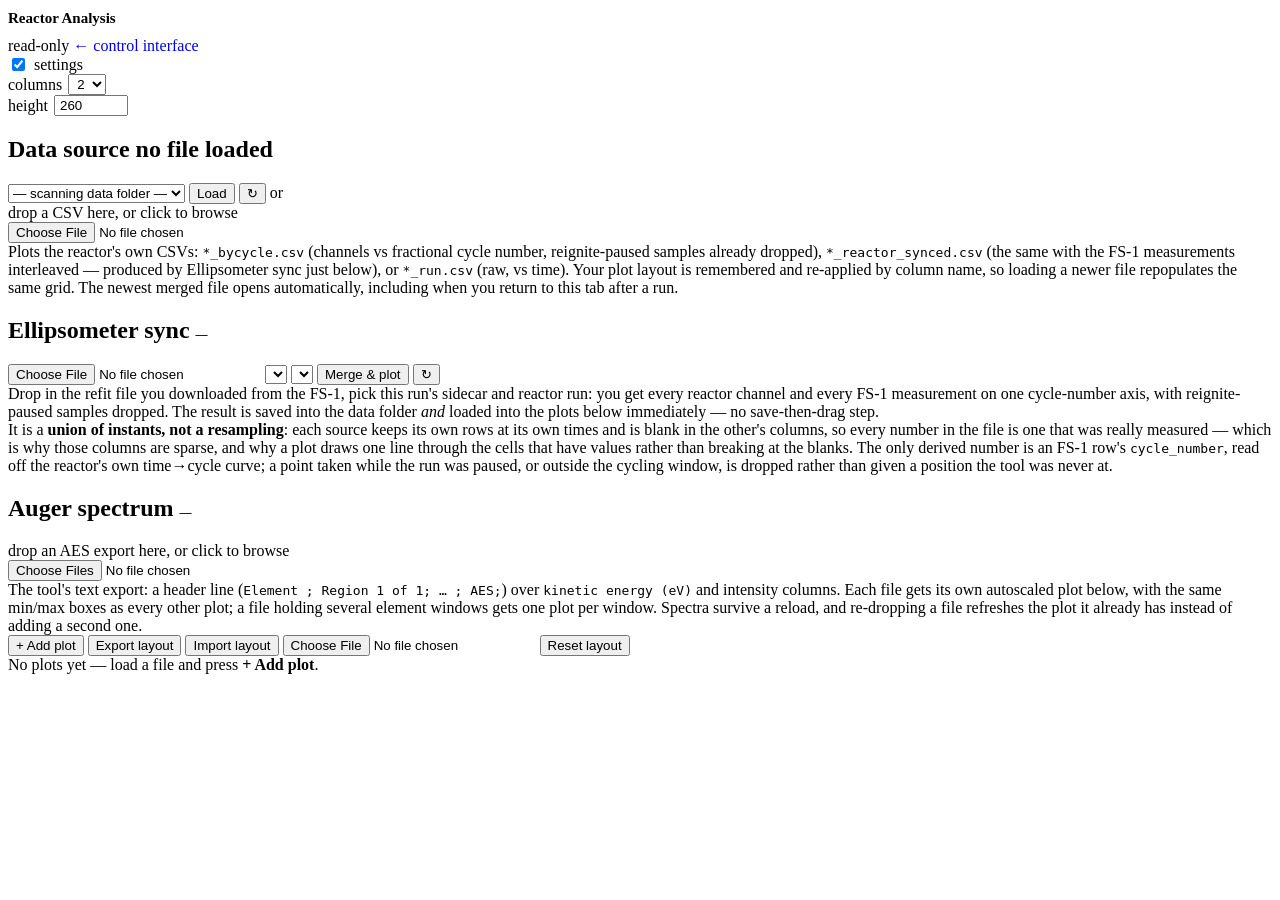
==== commit edd26d07: "Merge master features into reactor architecture (reactor-r1z) Preserve both control histories, extra" ====
--- a/reactor/server/static/analysis.html
+++ b/reactor/server/static/analysis.html
@@ -40,91 +40,7 @@
   Dropped Auger spectra stay local to the browser they were dropped on: that
   is data, not layout, and a spectrum is far too big to post on every edit.
 -->
-<style>
-  :root{
-    --bg:#0e1116; --panel:#161b22; --panel2:#1c232c; --line:#2a323d;
-    --fg:#e6edf3; --dim:#8b949e; --accent:#58a6ff;
-    --ok:#3fb950; --warn:#d29922; --bad:#f85149;
-    --y1:#58a6ff; --y2:#f0883e;
-    --mono:ui-monospace,SFMono-Regular,"Cascadia Mono",Consolas,monospace;
-  }
-  *{box-sizing:border-box}
-  body{margin:0;background:var(--bg);color:var(--fg);
-       font:14px/1.45 system-ui,-apple-system,"Segoe UI",sans-serif}
-  h1,h2{margin:0;font-weight:600}
-  a{color:var(--accent)}
-  button{font:inherit;cursor:pointer;border-radius:6px;border:1px solid var(--line);
-         background:var(--panel2);color:var(--fg);padding:6px 11px}
-  button:hover:not(:disabled){border-color:var(--accent)}
-  button:disabled{opacity:.4;cursor:not-allowed}
-  button.primary{background:#193a2a;border-color:#2ea043;color:#7ee787;font-weight:600}
-  button.mini{padding:3px 8px;font-size:12px}
-  input,select{font:inherit;background:#0d1117;color:var(--fg);
-               border:1px solid var(--line);border-radius:6px;padding:5px 7px}
-  input:focus,select:focus{outline:2px solid var(--accent);outline-offset:-1px}
-  .hidden{display:none!important}
-
-  header{position:sticky;top:0;z-index:20;display:flex;align-items:center;gap:12px;
-         padding:9px 16px;background:var(--panel);border-bottom:1px solid var(--line);
-         flex-wrap:wrap}
-  .badge{font-size:11px;letter-spacing:.08em;text-transform:uppercase;
-         padding:3px 8px;border-radius:999px;border:1px solid var(--line);color:var(--dim)}
-  .spacer{flex:1}
-  main{padding:14px 16px 40px;display:grid;gap:14px;align-content:start}
-
-  .card{background:var(--panel);border:1px solid var(--line);border-radius:10px;
-        display:flex;flex-direction:column;min-width:0}
-  .card>h2{padding:9px 14px;font-size:12px;letter-spacing:.09em;text-transform:uppercase;
-           color:var(--dim);border-bottom:1px solid var(--line);background:var(--panel2);
-           display:flex;align-items:center;gap:9px;flex:0 0 auto;
-           border-radius:10px 10px 0 0}
-  .card>.body{padding:12px 14px}
-  .grow{flex:1}
-  .hint{font-size:12px;color:var(--dim);margin-top:7px}
-  .row{display:flex;gap:8px;align-items:center;flex-wrap:wrap}
-
-  /* ---- source bar ------------------------------------------------------ */
-  #srcSel{min-width:min(430px,52vw);font-family:var(--mono);font-size:12px}
-  .dropzone{border:1px dashed var(--line);border-radius:8px;padding:8px 12px;
-        color:var(--dim);font-size:12px;cursor:pointer}
-  .dropzone.over{border-color:var(--accent);color:var(--fg);background:#0d2440}
-  #augerDrop{flex:1;min-width:min(320px,60vw)}
-  #fileInfo{font-family:var(--mono);font-size:12px;color:var(--dim)}
-  #fileInfo b{color:var(--fg);font-weight:600}
-
-  /* ---- plot grid ------------------------------------------------------- */
-  #grid{display:grid;grid-template-columns:repeat(var(--cols,2),minmax(0,1fr));gap:14px}
-  @media(max-width:900px){ #grid{grid-template-columns:1fr} }
-  .plot{background:var(--panel);border:1px solid var(--line);border-radius:10px;
-        display:flex;flex-direction:column;min-width:0;overflow:hidden}
-  .plot.missing{border-color:var(--warn)}
-  .phead{display:flex;align-items:center;gap:6px;padding:7px 9px 7px 12px;
-         background:var(--panel2);border-bottom:1px solid var(--line)}
-  .phead input.title{flex:1;min-width:0;background:transparent;border:1px solid transparent;
-                     font-weight:600;padding:3px 5px}
-  .phead input.title:hover{border-color:var(--line)}
-  .canvasbox{position:relative;width:100%;height:var(--ph,260px)}
-  .canvasbox>canvas{position:absolute;inset:0;width:100%;height:100%;cursor:crosshair}
-  .warn{padding:6px 12px;font-size:12px;color:var(--warn);border-top:1px solid var(--line)}
-  .warn:empty{display:none}
-  .settings{border-top:1px solid var(--line);padding:9px 12px 11px;
-            display:grid;gap:7px;background:#0d1117}
-  .axis{display:grid;grid-template-columns:26px minmax(0,1fr) 74px 74px auto;
-        gap:6px;align-items:center}
-  .axis>label{font-size:11px;letter-spacing:.05em;text-transform:uppercase;color:var(--dim)}
-  .axis select{min-width:0;font-size:12px}
-  .axis input{width:100%;font-size:12px;font-family:var(--mono)}
-  .axis .lg{display:flex;align-items:center;gap:4px;font-size:11px;color:var(--dim);
-            cursor:pointer;user-select:none;white-space:nowrap}
-  .axis .lg input{width:auto}
-  .sw{width:9px;height:9px;border-radius:2px;display:inline-block}
-  .empty{padding:34px 18px;text-align:center;color:var(--dim)}
-  .toast{position:fixed;bottom:18px;left:50%;transform:translateX(-50%);z-index:50;
-         padding:10px 15px;border-radius:8px;max-width:min(680px,90vw);
-         box-shadow:0 8px 28px #0009;background:#3d1113;border:1px solid var(--bad);
-         color:#ffb3b0}
-  .toast.ok{background:#0b2f1a;border-color:#1f7a45;color:#7ee787}
-</style>
+<link rel="stylesheet" href="/static/analysis.css">
 </head>
 <body>
 
@@ -256,1015 +172,6 @@
 
 </main>
 
-<script>
-"use strict";
-
-/* ===========================================================================
-   State
-   =========================================================================== */
-
-const $ = id => document.getElementById(id);
-const LS_KEY = "reactorAnalysis.v1";
-
-/** The loaded file: {name, n, header[], columns{name->Float64Array},
-    numeric[], binary:Set, text[]}  (text[] = non-numeric column names) */
-let DATA = null;
-
-/** Dropped Auger spectra, key -> dataset of the SAME shape as DATA, so every
-    drawing and export path below works on one without knowing where it came
-    from. A plot names its source in `p.auger` (a key here); no `p.auger` means
-    it draws from the loaded CSV. */
-const AUGER = new Map();
-
-/** The dataset one plot draws from, or null when it is not loaded. */
-function dsFor(p){
-  return p.auger ? (AUGER.get(p.auger) || null) : DATA;
-}
-
-/** Persisted layout. `plots` entries are pure settings - no data, no DOM. */
-let LAYOUT = {cols: 2, plotH: 260, settings: true, plots: []};
-
-let nextId = 1;
-
-/* ===========================================================================
-   CSV
-   =========================================================================== */
-
-/** Full-quote-aware CSV split. The run/merge exports quote any field holding a
-    comma (recipe_step does), so a naive split on "," corrupts every later
-    column in those rows. */
-function parseCsv(text){
-  const out = [];
-  let row = [], field = "", inQ = false;
-  for(let i = 0; i < text.length; i++){
-    const c = text[i];
-    if(inQ){
-      if(c === '"'){
-        if(text[i+1] === '"'){ field += '"'; i++; } else inQ = false;
-      } else field += c;
-    } else if(c === '"'){ inQ = true; }
-    else if(c === ','){ row.push(field); field = ""; }
-    else if(c === '\n'){ row.push(field); out.push(row); row = []; field = ""; }
-    else if(c !== '\r'){ field += c; }
-  }
-  if(field !== "" || row.length){ row.push(field); out.push(row); }
-  return out;
-}
-
-/** Header + typed columns. A column counts as numeric if most of the cells that
-    HAVE a value parse as numbers; blanks become NaN, and mean "not sampled
-    here", never zero (a dropped reading is not a reading of 0).
-
-    Judging against the ROW COUNT instead - the old rule - silently threw away
-    every sparse column in a merged file, because in a merged file almost every
-    column is sparse by construction. The reactor's slow channels are logged
-    only on the ticks they were actually resampled (~50% of rows), and the
-    ellipsometry columns only exist on ellipsometer rows (~17%), so thickness,
-    rho, bubbler and stage temperature all fell under the 50%-of-all-rows bar
-    and never reached the plot dropdown at all. Sparsity is not a reason to
-    treat a column as text; unparseable content is. */
-function buildDataset(name, text){
-  const rows = parseCsv(text).filter(r => r.length > 1);
-  if(rows.length < 2) throw new Error("no data rows — is this a CSV with a header?");
-  const header = rows[0].map(h => h.trim()).filter(h => h !== "");
-  const n = rows.length - 1;
-  const columns = {}, numeric = [], textCols = [], binary = new Set();
-
-  header.forEach((h, ci) => {
-    const arr = new Float64Array(n);
-    let good = 0, filled = 0, onlyBinary = true;
-    for(let r = 0; r < n; r++){
-      const cell = rows[r+1][ci];
-      const blank = (cell === undefined || cell === "");
-      const v = blank ? NaN : Number(cell);
-      arr[r] = v;
-      if(!blank) filled++;
-      if(Number.isFinite(v)){ good++; if(v !== 0 && v !== 1) onlyBinary = false; }
-    }
-    if(good >= 2 && good > filled * 0.5){
-      columns[h] = arr;
-      numeric.push(h);
-      if(onlyBinary) binary.add(h);
-    } else {
-      textCols.push(h);
-    }
-  });
-  if(!numeric.length) throw new Error("no numeric columns found");
-  return {name, n, header, columns, numeric, text: textCols, binary};
-}
-
-/* ===========================================================================
-   Column naming
-   =========================================================================== */
-
-const PRETTY = {
-  cycle_number: "Cycle number",
-  recipe_cycle: "Cycle (whole)",
-  elapsed_s: "Elapsed time (s)",
-  reactor_elapsed_s: "Elapsed time (s)",
-  pressure: "Chamber pressure (Torr)",
-  inst_ammeter: "Sample current (A)",
-  stage_temp: "Stage temperature (°C)",
-  aux_bubbler: "Precursor bubbler (°C)",
-  aux_tc_a: "Thermocouple A (°C)",
-  aux_tc_b: "Thermocouple B (°C)",
-  gauge_ar_baratron: "Ar Baratron (Torr)",
-  gauge_prec1_dose: "Precursor 1 dose pressure (Torr)",
-  gauge_prec2_dose: "Precursor 2 dose pressure (Torr)",
-  beam_on: "Beam on (0/1)",
-  dosing: "Dosing (0/1)",
-  paused: "Paused (0/1)",          // only in run exports written before 2026-08-21
-  recipe_step: "Recipe step",
-  energy_ev: "Kinetic energy (eV)",
-  intensity: "Intensity (a.u.)",
-  hv_hv_voltage: "HV supply voltage (V)",
-  hv_hv_current: "HV supply current (mA)",
-  hv_hv_arcs: "HV arc count",
-  fit_diff: "Fit difference",
-};
-function pretty(col){
-  if(!col) return "";
-  if(PRETTY[col]) return PRETTY[col];
-  // MFC columns are named by the GAS the line was flowing when the file was
-  // written (mfc_NH3), and that changes - so there is nothing static to look
-  // up. The column carries the name; this just makes it read like a label.
-  const mfc = /^mfc[._](.+?)(?:[._]flow)?$/.exec(col);
-  if(mfc) return `${mfc[1]} flow (sccm)`;
-  const m = /^Thick\(([^)]*)\)/.exec(col);        // FS-1: "Thick(A).1"
-  if(m) return `Thickness (${m[1] === "A" ? "Å" : m[1]})`;
-  // Whatever else the refit carried. A model with a Drude layer adds
-  // "rho(uOhm*cm)"; others add n/k or per-layer thicknesses. They need no
-  // special handling beyond a readable label - being numeric columns they
-  // already reach the y-axis dropdown like any other.
-  const r = /^rho\(([^)]*)\)/.exec(col);
-  if(r) return `Resistivity (${r[1].replace("uOhm", "µΩ").replace("*", "·")})`;
-  return col;
-}
-
-/** Columns worth defaulting a fresh plot to, best first. */
-const SEED_Y = ["Thick(A).1", "Thick(nm).1", "pressure", "inst_ammeter",
-                "gauge_prec1_dose", "stage_temp", "aux_bubbler"];
-function seedY(used){
-  if(!DATA) return "";
-  const thick = DATA.numeric.find(c => c.startsWith("Thick"));
-  const pref = [thick, ...SEED_Y].filter(Boolean);
-  return pref.find(c => DATA.columns[c] && !used.has(c))
-      || DATA.numeric.find(c => !used.has(c) && !isXish(c))
-      || DATA.numeric[0] || "";
-}
-function isXish(c){
-  return ["cycle_number","recipe_cycle","elapsed_s","reactor_elapsed_s"].includes(c);
-}
-/** Preferred x column: cycles if the file has them, else elapsed time. */
-function seedX(){
-  if(!DATA) return "cycle_number";
-  return ["cycle_number","reactor_elapsed_s","elapsed_s"]
-           .find(c => DATA.columns[c]) || DATA.numeric[0];
-}
-
-/* ===========================================================================
-   Persistence
-   =========================================================================== */
-
-let layoutSaveTimer = null;
-function saveLayout(){
-  LAYOUT.cols = +$("cols").value;
-  LAYOUT.plotH = +$("plotH").value;
-  LAYOUT.settings = $("showSettings").checked;
-  const body = JSON.stringify(LAYOUT);
-  try{ localStorage.setItem(LS_KEY, body); }catch(_){}
-  /* Debounced, and fire-and-forget: saveLayout() runs on every drag of a range
-     field, and a failed POST leaves the local cache correct. Last write wins
-     if two browsers edit at once - single-operator tool. */
-  clearTimeout(layoutSaveTimer);
-  layoutSaveTimer = setTimeout(() => {
-    fetch("/api/analysis_layout", {
-      method: "POST", headers: {"Content-Type": "application/json"}, body,
-    }).catch(() => {});
-  }, 600);
-}
-async function loadLayout(){
-  // Cache first (instant, and survives an unreachable server), server on top.
-  try{
-    const raw = localStorage.getItem(LS_KEY);
-    if(raw){
-      const l = JSON.parse(raw);
-      if(l && Array.isArray(l.plots)) LAYOUT = l;
-    }
-  }catch(_){}
-  try{
-    const r = await fetch("/api/analysis_layout");
-    if(r.ok){
-      const l = (await r.json()).layout;
-      if(l && Array.isArray(l.plots)){
-        LAYOUT = l;
-        try{ localStorage.setItem(LS_KEY, JSON.stringify(l)); }catch(_){}
-      }
-    }
-  }catch(_){ /* server copy unavailable - the cache above already applied */ }
-  LAYOUT.cols = LAYOUT.cols || 2;
-  LAYOUT.plotH = LAYOUT.plotH || 260;
-  LAYOUT.settings = LAYOUT.settings !== false;
-  for(const p of LAYOUT.plots) p.id = nextId++;
-  $("cols").value = LAYOUT.cols;
-  $("plotH").value = LAYOUT.plotH;
-  $("showSettings").checked = LAYOUT.settings;
-  applyChrome();
-}
-function applyChrome(){
-  $("grid").style.setProperty("--cols", $("cols").value);
-  $("grid").style.setProperty("--ph", $("plotH").value + "px");
-  document.querySelectorAll(".settings")
-    .forEach(el => el.classList.toggle("hidden", !$("showSettings").checked));
-}
-
-function newPlot(){
-  const used = new Set(LAYOUT.plots.filter(p => !p.auger).map(p => p.y1).filter(Boolean));
-  return {
-    id: nextId++, title: "",
-    x: seedX(), xmin: "", xmax: "",
-    y1: seedY(used), y1min: "", y1max: "", y1log: false,
-    y2: "", y2min: "", y2max: "", y2log: false,
-  };
-}
-
-/* ===========================================================================
-   Building one plot card
-   =========================================================================== */
-
-function esc(s){
-  return String(s ?? "").replace(/[&<>"']/g,
-    c => ({"&":"&amp;","<":"&lt;",">":"&gt;",'"':"&quot;","'":"&#39;"}[c]));
-}
-function options(ds, selected, blank){
-  const cols = ds ? ds.numeric : [];
-  let html = blank ? `<option value="">${esc(blank)}</option>` : "";
-  for(const c of cols)
-    html += `<option value="${esc(c)}"${c === selected ? " selected" : ""}>${esc(pretty(c))}</option>`;
-  // A column the current file lacks stays selected and visible, so a layout
-  // built on a richer file says what is missing instead of silently resetting.
-  if(selected && !cols.includes(selected))
-    html += `<option value="${esc(selected)}" selected>${esc(pretty(selected))} — not in this file</option>`;
-  return html;
-}
-
-function axisRow(p, key, label, colour, withLog){
-  const sel = p[key];
-  return `
-    <div class="axis">
-      <label>${key === "x" ? "X" : `<span class="sw" style="background:${colour}"></span> ${label}`}</label>
-      <select data-f="${key}">${options(dsFor(p), sel, key === "y2" ? "— none —" : null)}</select>
-      <input data-f="${key}min" placeholder="min" value="${esc(p[key + "min"])}">
-      <input data-f="${key}max" placeholder="max" value="${esc(p[key + "max"])}">
-      ${withLog
-        ? `<label class="lg"><input type="checkbox" data-f="${key}log" ${p[key + "log"] ? "checked" : ""}>log</label>`
-        : `<span></span>`}
-    </div>`;
-}
-
-function plotCard(p){
-  const el = document.createElement("section");
-  el.className = "plot";
-  el.dataset.id = p.id;
-  el.innerHTML = `
-    <div class="phead">
-      <input class="title" data-f="title" placeholder="${esc(autoTitle(p))}"
-             value="${esc(p.title)}">
-      <button class="mini" data-act="png" title="Save this plot as a PNG">PNG</button>
-      <button class="mini" data-act="csv" title="Save this plot's data as a CSV">CSV</button>
-      <button class="mini" data-act="dup" title="Duplicate">⧉</button>
-      <button class="mini" data-act="del" title="Remove">✕</button>
-    </div>
-    <div class="canvasbox"><canvas></canvas></div>
-    <div class="warn"></div>
-    <div class="settings">
-      ${axisRow(p, "y1", p.auger ? "Y" : "Y1", "var(--y1)", true)}
-      ${p.auger ? "" : axisRow(p, "y2", "Y2", "var(--y2)", true)}
-      ${axisRow(p, "x", "X", "", false)}
-    </div>`;
-  el.querySelector(".settings").classList.toggle("hidden", !$("showSettings").checked);
-
-  el.addEventListener("input", ev => {
-    const f = ev.target.dataset.f;
-    if(!f) return;
-    p[f] = ev.target.type === "checkbox" ? ev.target.checked : ev.target.value;
-    if(f === "y1" || f === "y2" || f === "x")
-      el.querySelector(".title").placeholder = autoTitle(p);
-    saveLayout();
-    drawPlot(p, el);
-  });
-  el.addEventListener("click", ev => {
-    const act = ev.target.closest("button[data-act]")?.dataset.act;
-    if(act === "del"){
-      LAYOUT.plots = LAYOUT.plots.filter(q => q.id !== p.id);
-      // Losing its last plot drops the spectrum too, so a removed Auger file
-      // does not linger invisibly in storage.
-      if(p.auger && !LAYOUT.plots.some(q => q.auger === p.auger)){
-        AUGER.delete(p.auger); saveAuger(); updateAugerInfo();
-      }
-      saveLayout(); renderGrid();
-    } else if(act === "dup"){
-      const copy = {...p, id: nextId++};
-      LAYOUT.plots.splice(LAYOUT.plots.indexOf(p) + 1, 0, copy);
-      saveLayout(); renderGrid();
-    } else if(act === "png"){
-      exportPng(p, el);
-    } else if(act === "csv"){
-      exportCsv(p);
-    }
-  });
-
-  const cv = el.querySelector("canvas");
-  cv.addEventListener("mousemove", ev => {
-    const r = cv.getBoundingClientRect();
-    cv._hover = {x: ev.clientX - r.left, y: ev.clientY - r.top};
-    drawPlot(p, el);
-  });
-  cv.addEventListener("mouseleave", () => { cv._hover = null; drawPlot(p, el); });
-  return el;
-}
-
-function autoTitle(p){
-  // An Auger plot is named after its file: which spectrum it is matters more
-  // than which columns it draws (there are only ever the two).
-  if(p.auger) return `Auger · ${(AUGER.get(p.auger) || {}).name || p.auger}`;
-  const ys = [pretty(p.y1), p.y2 ? pretty(p.y2) : ""].filter(Boolean).join(" · ");
-  return ys ? `${ys}  vs  ${pretty(p.x)}` : "(pick a Y column)";
-}
-
-function renderGrid(){
-  const grid = $("grid");
-  grid.innerHTML = "";
-  for(const p of LAYOUT.plots) grid.appendChild(plotCard(p));
-  $("emptyMsg").classList.toggle("hidden", LAYOUT.plots.length > 0);
-  applyChrome();
-  drawAll();
-}
-function drawAll(){
-  for(const p of LAYOUT.plots){
-    const el = $("grid").querySelector(`.plot[data-id="${p.id}"]`);
-    if(el) drawPlot(p, el);
-  }
-}
-
-/* ===========================================================================
-   Drawing
-   =========================================================================== */
-
-const num = v => (v === "" || v === null || v === undefined) ? null : (Number.isFinite(+v) ? +v : null);
-
-/** Points for one series, filtered to the x window. Returns parallel arrays so
-    a gap (NaN) stays a gap. */
-function collect(ds, p, ykey){
-  const xs = ds.columns[p.x], ys = ds.columns[ykey];
-  if(!xs || !ys) return null;
-  const lo = num(p.xmin), hi = num(p.xmax);
-  const X = [], Y = [];
-  for(let i = 0; i < ds.n; i++){
-    const x = xs[i];
-    if(!Number.isFinite(x)) continue;
-    if(lo !== null && x < lo) continue;
-    if(hi !== null && x > hi) continue;
-    X.push(x); Y.push(ys[i]);
-  }
-  return {X, Y};
-}
-
-function extent(vals, log){
-  let lo = Infinity, hi = -Infinity;
-  for(const v of vals){
-    if(!Number.isFinite(v)) continue;
-    if(log && v <= 0) continue;
-    if(v < lo) lo = v;
-    if(v > hi) hi = v;
-  }
-  return lo === Infinity ? null : [lo, hi];
-}
-
-/** Resolve an axis range: explicit min/max win, blanks auto-fit with padding. */
-function axisRange(p, key, vals, log){
-  const explicit = [num(p[key + "min"]), num(p[key + "max"])];
-  let [lo, hi] = extent(vals, log) || (log ? [1e-9, 1] : [0, 1]);
-  if(log){ lo = Math.log10(lo); hi = Math.log10(hi); }
-  if(hi - lo < 1e-12){ hi = lo + (Math.abs(lo) || 1) * 0.05; lo -= (Math.abs(lo) || 1) * 0.05; }
-  const pad = (hi - lo) * 0.06;
-  lo -= pad; hi += pad;
-  if(explicit[0] !== null) lo = log ? Math.log10(Math.max(explicit[0], 1e-300)) : explicit[0];
-  if(explicit[1] !== null) hi = log ? Math.log10(Math.max(explicit[1], 1e-300)) : explicit[1];
-  if(!(hi > lo)) hi = lo + 1;
-  return [lo, hi];
-}
-
-function fmtTick(v, log){
-  const x = log ? Math.pow(10, v) : v;
-  const a = Math.abs(x);
-  if(x === 0) return "0";
-  if(a < 1e-3 || a >= 1e5) return x.toExponential(1);
-  return String(+x.toPrecision(4));
-}
-
-function drawPlot(p, el){
-  const cv = el.querySelector("canvas");
-  const warnEl = el.querySelector(".warn");
-  const dpr = window.devicePixelRatio || 1;
-  const w = cv.clientWidth, h = cv.clientHeight;
-  if(w < 2 || h < 2) return;
-  cv.width = Math.round(w * dpr); cv.height = Math.round(h * dpr);
-  const g = cv.getContext("2d");
-  g.setTransform(dpr, 0, 0, dpr, 0, 0);
-  g.fillStyle = "#0d1117"; g.fillRect(0, 0, w, h);   // opaque, so PNG export works
-
-  const D = dsFor(p);
-  const warns = [];
-  if(!D){
-    centre(g, w, h, p.auger ? "spectrum not loaded — drop the file again"
-                            : "load a data file");
-    warnEl.textContent = p.auger ? `Auger spectrum "${p.auger}" is not loaded` : "";
-    el.classList.toggle("missing", !!p.auger);
-    return;
-  }
-  for(const [k, label] of [["x","X"],["y1","Y1"],["y2","Y2"]]){
-    if(p[k] && !D.columns[p[k]]) warns.push(`${label} column "${p[k]}" is not in this file`);
-  }
-  el.classList.toggle("missing", warns.length > 0);
-  warnEl.textContent = warns.join(" · ");
-  if(!p.y1 || !D.columns[p.y1] || !D.columns[p.x]){
-    centre(g, w, h, warns.length ? "column missing — pick another" : "pick a Y column");
-    return;
-  }
-
-  const s1 = collect(D, p, p.y1);
-  const s2 = (p.y2 && D.columns[p.y2]) ? collect(D, p, p.y2) : null;
-  if(!s1.X.length){ centre(g, w, h, "no points in this X range"); return; }
-
-  const padL = 62, padR = s2 ? 62 : 16, padT = 12, padB = 30;
-  const W = w - padL - padR, H = h - padT - padB;
-  if(W < 30 || H < 30) return;
-
-  const [x0, x1] = axisRange(p, "x", s1.X, false);
-  const [a0, a1] = axisRange(p, "y1", s1.Y, p.y1log);
-  const [b0, b1] = s2 ? axisRange(p, "y2", s2.Y, p.y2log) : [0, 1];
-
-  const PX = v => padL + W * (v - x0) / (x1 - x0);
-  const mk = (lo, hi, log) => v => {
-    const q = log ? (v > 0 ? Math.log10(v) : NaN) : v;
-    return padT + H * (1 - (q - lo) / (hi - lo));
-  };
-  const PY1 = mk(a0, a1, p.y1log), PY2 = mk(b0, b1, p.y2log);
-
-  // frame + horizontal grid, labelled left (Y1) and right (Y2)
-  g.strokeStyle = "#2a323d"; g.lineWidth = 1;
-  g.strokeRect(padL, padT, W, H);
-  g.font = "10px system-ui"; g.textBaseline = "middle";
-  for(let i = 0; i <= 4; i++){
-    const y = padT + H * i / 4;
-    g.strokeStyle = "#1b2230";
-    g.beginPath(); g.moveTo(padL, y); g.lineTo(padL + W, y); g.stroke();
-    g.textAlign = "right"; g.fillStyle = "#7d8894";
-    g.fillText(fmtTick(a1 - (a1 - a0) * i / 4, p.y1log), padL - 6, y);
-    if(s2){
-      g.textAlign = "left"; g.fillStyle = "#a8724a";
-      g.fillText(fmtTick(b1 - (b1 - b0) * i / 4, p.y2log), padL + W + 6, y);
-    }
-  }
-  g.textAlign = "center"; g.textBaseline = "top"; g.fillStyle = "#7d8894";
-  for(let i = 0; i <= 5; i++){
-    const v = x0 + (x1 - x0) * i / 5, x = PX(v);
-    if(i > 0 && i < 5){
-      g.strokeStyle = "#161d29";
-      g.beginPath(); g.moveTo(x, padT); g.lineTo(x, padT + H); g.stroke();
-    }
-    g.fillText(fmtTick(v, false), x, padT + H + 6);
-  }
-  g.fillStyle = "#7d8894"; g.textAlign = "center";
-  g.fillText(pretty(p.x), padL + W / 2, h - 12);
-
-  // series. A 0/1 column (beam_on, dosing) is a state, not a measurement, so
-  // it is drawn as a step - a straight interpolation between samples would
-  // imply the valve was half open.
-  //
-  // Every datum joins to the one before and after it: a row with no value for
-  // THIS column is skipped, not treated as a break in the trace. Breaking on it
-  // is what made merged files render as dashes - the union-of-instants layout
-  // means one column's samples are separated by rows belonging to other
-  // columns, so a channel sampled perfectly steadily came out as isolated stubs.
-  const clip = () => { g.save(); g.beginPath(); g.rect(padL, padT, W, H); g.clip(); };
-  const line = (s, PY, colour, step) => {
-    clip();
-    g.strokeStyle = colour; g.lineWidth = 1.6; g.beginPath();
-    let drawing = false, px = 0, py = 0;
-    for(let i = 0; i < s.X.length; i++){
-      const v = s.Y[i];
-      if(!Number.isFinite(v)) continue;         // not sampled here - skip, don't break
-      const X = PX(s.X[i]), Y = PY(v);
-      if(!Number.isFinite(Y)) continue;         // off a log axis (v <= 0)
-      if(!drawing){ g.moveTo(X, Y); }
-      else if(step){ g.lineTo(X, py); g.lineTo(X, Y); }
-      else { g.lineTo(X, Y); }
-      drawing = true; px = X; py = Y;
-    }
-    g.stroke(); g.restore();
-  };
-  line(s1, PY1, "#58a6ff", D.binary.has(p.y1));
-  if(s2) line(s2, PY2, "#f0883e", D.binary.has(p.y2));
-
-  // legend
-  g.font = "11px system-ui"; g.textAlign = "left"; g.textBaseline = "top";
-  let lx = padL + 6;
-  for(const [col, colour] of [[p.y1, "#58a6ff"], [s2 ? p.y2 : "", "#f0883e"]]){
-    if(!col) continue;
-    g.fillStyle = colour; g.fillRect(lx, padT + 8, 9, 3);
-    g.fillStyle = "#c9d3de";
-    const label = pretty(col) + (isLogFor(p, col) ? " [log]" : "");
-    g.fillText(label, lx + 13, padT + 3);
-    lx += 13 + g.measureText(label).width + 14;
-  }
-
-  hover(g, cv, p, {padL, padT, W, H, PX, PY1, PY2, s1, s2, x0, x1, w, h});
-}
-function isLogFor(p, col){
-  return (col === p.y1 && p.y1log) || (col === p.y2 && p.y2log);
-}
-function centre(g, w, h, msg){
-  g.fillStyle = "#6b7683"; g.font = "12px system-ui";
-  g.textAlign = "center"; g.textBaseline = "middle";
-  g.fillText(msg, w / 2, h / 2);
-}
-
-function hover(g, cv, p, G){
-  const hv = cv._hover;
-  if(!hv || hv.x < G.padL || hv.x > G.padL + G.W) return;
-  const xv = G.x0 + (hv.x - G.padL) / G.W * (G.x1 - G.x0);
-  let best = -1, bd = Infinity;
-  for(let i = 0; i < G.s1.X.length; i++){
-    const d = Math.abs(G.s1.X[i] - xv);
-    if(d < bd){ bd = d; best = i; }
-  }
-  if(best < 0) return;
-  const x = G.PX(G.s1.X[best]);
-  g.save();
-  g.strokeStyle = "#8b949e"; g.globalAlpha = .55; g.setLineDash([4, 3]);
-  g.beginPath(); g.moveTo(x, G.padT); g.lineTo(x, G.padT + G.H); g.stroke();
-  g.restore();
-
-  const lines = [`${pretty(p.x)} ${fmtTick(G.s1.X[best], false)}`];
-  const dot = (val, PY, colour) => {
-    if(!Number.isFinite(val)) return;
-    const y = PY(val);
-    if(!Number.isFinite(y)) return;
-    g.fillStyle = colour; g.beginPath(); g.arc(x, y, 3.4, 0, Math.PI * 2); g.fill();
-  };
-  dot(G.s1.Y[best], G.PY1, "#58a6ff");
-  lines.push(`${pretty(p.y1)} ${fmtTick(G.s1.Y[best], false)}`);
-  if(G.s2){
-    // s2 is filtered by the same x window, so indices line up
-    const v = G.s2.Y[best];
-    dot(v, G.PY2, "#f0883e");
-    lines.push(`${pretty(p.y2)} ${fmtTick(v, false)}`);
-  }
-
-  g.font = "11px system-ui"; g.textAlign = "left"; g.textBaseline = "top";
-  const bw = Math.max(...lines.map(l => g.measureText(l).width)) + 12;
-  const bh = lines.length * 14 + 10;
-  let bx = x + 10; if(bx + bw > G.w - 4) bx = x - 10 - bw;
-  const by = G.padT + 4;
-  g.fillStyle = "rgba(13,17,23,0.93)"; g.strokeStyle = "#2a323d";
-  g.fillRect(bx, by, bw, bh); g.strokeRect(bx, by, bw, bh);
-  g.fillStyle = "#e6edf3";
-  lines.forEach((l, i) => g.fillText(l, bx + 6, by + 5 + i * 14));
-}
-
-/* ===========================================================================
-   Export
-   =========================================================================== */
-
-function download(blob, name){
-  const a = document.createElement("a");
-  a.href = URL.createObjectURL(blob);
-  a.download = name;
-  document.body.appendChild(a); a.click(); a.remove();
-  setTimeout(() => URL.revokeObjectURL(a.href), 5000);
-}
-/* Both exports name the file after the plot itself (its title, or the axis
-   pairing autoTitle builds), so a folder of exports says what each one is
-   without opening it. Same stem for the PNG and the CSV of a given plot, so the
-   picture and its numbers sit together in a directory listing. */
-function plotStem(p){
-  const base = (p.title || autoTitle(p)).replace(/[^\w.-]+/g, "_")
-                 .replace(/^_+|_+$/g, "").slice(0, 60);
-  // An Auger plot's title already carries its file name, so only a CSV plot
-  // gets the source file prepended.
-  const ds = p.auger ? null : dsFor(p);
-  const src = (ds && ds.name ? ds.name : "").replace(/\.csv$/i, "")
-                 .replace(/[^\w.-]+/g, "_").slice(0, 60);
-  return [src, base].filter(Boolean).join("__") || "plot";
-}
-function exportPng(p, el){
-  const cv = el.querySelector("canvas");
-  cv._hover = null; drawPlot(p, el);            // no crosshair in the saved image
-  cv.toBlob(b => { if(b) download(b, `${plotStem(p)}.png`); });
-}
-/* The rows behind one plot: its X and whichever Y axes are set, in axis order
-   and de-duplicated (an X plotted against itself would otherwise appear twice).
-   Rows where every Y is blank are dropped - they are gaps in the trace, not
-   zeros, and exporting them as empty rows makes the CSV harder to use. */
-function exportCsv(p){
-  const D = dsFor(p);
-  if(!D){ toast(p.auger ? "That spectrum is not loaded." : "No file loaded."); return; }
-  const cols = [];
-  for(const c of [p.x, p.y1, p.y2])
-    if(c && D.columns[c] && !cols.includes(c)) cols.push(c);
-  if(!cols.length){ toast("This plot has no columns from the loaded file."); return; }
-  const ys = cols.filter(c => c !== p.x);
-  const cell = v => (v == null || !isFinite(v)) ? "" : String(v);
-  const lines = [cols.join(",")];
-  for(let i = 0; i < D.n; i++){
-    const vals = cols.map(c => D.columns[c][i]);
-    if(ys.length && ys.every(c => !isFinite(D.columns[c][i]))) continue;
-    lines.push(vals.map(cell).join(","));
-  }
-  download(new Blob([lines.join("\n")], {type: "text/csv"}), `${plotStem(p)}.csv`);
-  toast(`Exported ${lines.length - 1} rows`, true);
-}
-
-/* ===========================================================================
-   Loading
-   =========================================================================== */
-
-let toastTimer = null;
-function toast(msg, ok){
-  document.querySelectorAll(".toast").forEach(t => t.remove());
-  const el = document.createElement("div");
-  el.className = "toast" + (ok ? " ok" : "");
-  el.textContent = msg;
-  document.body.appendChild(el);
-  clearTimeout(toastTimer);
-  toastTimer = setTimeout(() => el.remove(), ok ? 2600 : 7000);
-}
-
-function adopt(name, text){
-  DATA = buildDataset(name, text);
-  const xcol = DATA.columns[seedX()];
-  let range = "";
-  if(xcol){
-    const e = extent(xcol, false);
-    if(e) range = `  ·  ${pretty(seedX())} ${fmtTick(e[0])} → ${fmtTick(e[1])}`;
-  }
-  $("fileInfo").innerHTML =
-    `<b>${esc(DATA.name)}</b>  ·  ${DATA.n} rows  ·  ${DATA.numeric.length} numeric columns${esc(range)}`;
-  // Existing plots keep their column names and re-resolve against the new
-  // file; only a plot with nothing set gets seeded.
-  for(const p of LAYOUT.plots){
-    if(p.auger) continue;                    // draws its own dataset, not this one
-    if(!p.x) p.x = seedX();
-    if(!p.y1) p.y1 = seedY(new Set());
-  }
-  // First ever visit: put up a starting grid rather than an empty page.
-  // newPlot() picks a different Y each time, so these land on three different
-  // channels instead of three copies of the same one.
-  if(!LAYOUT.plots.some(p => !p.auger))
-    for(let i = 0; i < 3; i++) LAYOUT.plots.push(newPlot());
-  saveLayout();
-  renderGrid();
-}
-
-async function loadServerFile(name){
-  const r = await fetch("/api/data/file?name=" + encodeURIComponent(name));
-  if(!r.ok) throw new Error(`could not read ${name} (${r.status})`);
-  adopt(name, await r.text());
-}
-
-async function rescan(){
-  try{
-    const j = await (await fetch("/api/data/files")).json();
-    const sel = $("srcSel");
-    const prev = sel.value;
-    sel.innerHTML = j.files.length
-      ? j.files.map(f =>
-          `<option value="${esc(f.name)}">${esc(f.name)}  —  ${esc(f.kind)}, ${(f.size/1024).toFixed(0)} kB</option>`
-        ).join("")
-      : `<option value="">— no CSVs in ${esc(j.dir)} —</option>`;
-    // Default to the newest plot-ready file. Files are newest-first, but a
-    // plain name sort puts "_run.csv" above "_bycycle.csv" for the same run,
-    // and the by-cycle one is the one you actually want against cycle number.
-    const best = j.files.find(f => f.name.endsWith("_reactor_synced.csv"))
-              || j.files.find(f => f.name.endsWith("_bycycle.csv"));
-    if(best) sel.value = best.name;
-    if(prev && [...sel.options].some(o => o.value === prev)) sel.value = prev;
-  }catch(_){
-    $("srcSel").innerHTML =
-      `<option value="">— data folder unavailable (is the server running?) —</option>`;
-  }
-}
-
-/* ===========================================================================
-   Wiring
-   =========================================================================== */
-
-$("loadBtn").onclick = async () => {
-  const name = $("srcSel").value;
-  if(!name){ toast("No file selected."); return; }
-  try{ await loadServerFile(name); toast(`Loaded ${name}`, true); }
-  catch(e){ toast(String(e.message || e)); }
-};
-$("rescanBtn").onclick = rescan;
-
-$("drop").onclick = () => $("fileInput").click();
-$("fileInput").onchange = async ev => {
-  const f = ev.target.files && ev.target.files[0];
-  if(f) await readLocal(f);
-  ev.target.value = "";
-};
-async function readLocal(f){
-  try{ adopt(f.name, await f.text()); toast(`Loaded ${f.name}`, true); }
-  catch(e){ toast(`${f.name}: ${e.message || e}`); }
-}
-/** Drag-and-drop plumbing, shared by the CSV and the Auger drop zone. */
-function wireDrop(el, handler){
-  for(const evt of ["dragenter", "dragover"])
-    el.addEventListener(evt, e => { e.preventDefault(); el.classList.add("over"); });
-  for(const evt of ["dragleave", "drop"])
-    el.addEventListener(evt, e => { e.preventDefault(); el.classList.remove("over"); });
-  el.addEventListener("drop", async e => {
-    const files = [...(e.dataTransfer.files || [])];
-    if(files.length) await handler(files);
-  });
-}
-wireDrop($("drop"), files => readLocal(files[0]));
-
-/* ---- Ellipsometer sync (moved here from the control page's Diagnostics tab) --
-   The merge response already carries the finished CSV, so it is adopted straight
-   into the plots instead of being downloaded and dragged back in. A copy is
-   still saved server-side into the data folder, which is what makes it show up
-   in the source list and become the file this page auto-opens next visit. */
-async function loadEllSidecars(){
-  try{
-    const j = await (await fetch("/api/ellipsometer/sidecars")).json();
-    const side = $("ellSidecar"), rlog = $("ellReactorLog");
-    side.innerHTML = j.sidecars.length
-      ? j.sidecars.map(f => `<option value="${esc(f.name)}">${esc(f.name)}</option>`).join("")
-      : `<option value="">— no sidecars in data folder —</option>`;
-    rlog.innerHTML = (j.reactor_runs && j.reactor_runs.length)
-      ? j.reactor_runs.map(f => `<option value="${esc(f.name)}">${esc(f.name)}</option>`).join("")
-      : `<option value="">— none (ellipsometry only) —</option>`;
-  }catch(_){ /* keep whatever is there */ }
-}
-$("ellRefresh").onclick = () => { loadEllSidecars(); rescan(); };
-$("ellMerge").onclick = async () => {
-  const f = $("ellFile").files && $("ellFile").files[0];
-  if(!f){ toast("Choose the refit file you downloaded from the FS-1 first."); return; }
-  const sidecar = $("ellSidecar").value;
-  if(!sidecar){ toast("No sidecar to align to — capture a run first, then ↻."); return; }
-  const qs = new URLSearchParams({
-    sidecar, reactor_run: $("ellReactorLog").value || "", filename: f.name });
-  let r;
-  try{
-    r = await fetch("/api/ellipsometer/merge?" + qs.toString(),
-      { method:"POST", headers:{"Content-Type":"text/plain"}, body: await f.text() });
-  }catch(_){ toast("Merge request failed."); return; }
-  if(!r.ok){
-    let msg = r.statusText; try{ msg = (await r.json()).detail || msg; }catch(_){}
-    toast(msg); return;
-  }
-  const j = await r.json();
-  const warn = (j.warnings || []);
-  // Nothing to plot (e.g. an old run export with no cycle_number column):
-  // say why rather than adopting an empty dataset over a good one.
-  if(!j.n_points){
-    $("ellResult").textContent = "no rows produced — nothing loaded";
-    $("ellWarn").textContent = warn.join("  •  ")
-      || "the selected sidecar / reactor run produced no matching rows";
-    $("ellWarn").style.color = "var(--bad)";
-    toast(warn[0] || "Merge produced no rows.", false);
-    return;
-  }
-  const tm = j.time_map;
-  const nchan = (j.reactor_channels || []).length;
-  $("ellResult").textContent =
-    (j.mode === "combined"
-      ? `${j.n_points} rows · ${nchan} channels + ${(j.ellipsometry_columns||[]).join("/")}`
-      : `${j.n_points} pts · ellipsometry only`)
-    + ` · clock ${tm.b.toFixed(4)} · jitter ${(tm.max_residual_s*1000).toFixed(0)} ms`;
-  $("ellWarn").textContent =
-    [...warn, j.save_error ? `could not save a copy to the data folder: ${j.save_error}` : ""]
-      .filter(Boolean).join("  •  ");
-  $("ellWarn").style.color = (warn.length || j.save_error) ? "var(--bad)" : "var(--dim)";
-  adopt(j.saved_as || j.filename, j.csv);      // straight into the plots
-  await rescan();
-  if(j.saved_as) $("srcSel").value = j.saved_as;
-  loadEllSidecars();
-  toast(j.saved_as ? `Merged and plotted · saved as ${j.saved_as}`
-                   : "Merged and plotted", true);
-};
-
-/* ---- Auger spectra ---------------------------------------------------------
-   A dropped AES export is parsed here and kept as its own dataset. Spectra are
-   persisted next to the layout because the reactor CSV re-opens itself on every
-   visit: a plot that went blank on reload would be the odd one out. */
-
-const LS_AUGER = "reactorAnalysis.auger.v1";
-
-/** One region's points, wrapped in the same shape as a loaded CSV. */
-function augerDataset(key, meta, X, Y){
-  return {
-    name: key, key, meta, n: X.length,
-    header: ["energy_ev", "intensity"],
-    columns: {energy_ev: Float64Array.from(X), intensity: Float64Array.from(Y)},
-    numeric: ["energy_ev", "intensity"], text: [], binary: new Set(),
-  };
-}
-
-/** Split an AES text export into one spectrum per region.
-
-    The export is a header line naming the region
-    (`Element ; Region 1 of 1; Time Per Step 50; Sweeps 20; AES;`) over
-    whitespace- or comma-separated `energy  intensity` rows. A file covering
-    several element windows repeats that pair, so ANY non-numeric line starts a
-    new spectrum - which also means a bare two-column file with no header at
-    all still parses. */
-function parseAuger(name, text){
-  const stem = name.replace(/\.[^.]*$/, "");
-  const blocks = [];
-  let cur = null;
-  for(const raw of text.split(/\r?\n/)){
-    const line = raw.trim();
-    if(!line) continue;
-    const parts = line.split(/[\s,]+/);
-    const x = Number(parts[0]), y = Number(parts[1]);
-    if(parts.length >= 2 && Number.isFinite(x) && Number.isFinite(y)){
-      if(!cur){ cur = {meta: "", X: [], Y: []}; blocks.push(cur); }
-      cur.X.push(x); cur.Y.push(y);
-    } else {
-      cur = {meta: line, X: [], Y: []};
-      blocks.push(cur);
-    }
-  }
-  const kept = blocks.filter(b => b.X.length > 1);
-  if(!kept.length)
-    throw new Error("no 'energy  intensity' rows found — is this an AES export?");
-  return kept.map((b, i) => {
-    const fields = b.meta.split(";").map(s => s.trim()).filter(Boolean);
-    // Field 1 is the element on a per-element export and the literal word
-    // "Element" on a survey; only the former is worth putting in the name.
-    const el = (fields[0] && !/^element$/i.test(fields[0])) ? fields[0] : "";
-    const region = kept.length > 1 ? (el || `region ${i + 1}`) : "";
-    return augerDataset([stem, region].filter(Boolean).join(" · "),
-                        b.meta, b.X, b.Y);
-  });
-}
-
-function saveAuger(){
-  const arr = [...AUGER.values()].map(s => ({
-    key: s.key, meta: s.meta,
-    x: Array.from(s.columns.energy_ev), y: Array.from(s.columns.intensity),
-  }));
-  // Oldest first, so a full quota sheds the stalest spectrum rather than the
-  // one just dropped. If not even one fits, the spectra just live for this
-  // session - never at the cost of the layout failing to save.
-  while(arr.length){
-    try{ localStorage.setItem(LS_AUGER, JSON.stringify(arr)); return; }
-    catch(_){ arr.shift(); }
-  }
-  try{ localStorage.removeItem(LS_AUGER); }catch(_){}
-}
-function loadAuger(){
-  try{
-    const arr = JSON.parse(localStorage.getItem(LS_AUGER) || "[]");
-    for(const s of (Array.isArray(arr) ? arr : []))
-      if(s && s.key && s.x && s.y)
-        AUGER.set(s.key, augerDataset(s.key, s.meta || "", s.x, s.y));
-  }catch(_){}
-  updateAugerInfo();
-}
-function updateAugerInfo(){
-  const n = AUGER.size;
-  $("augerInfo").textContent = n
-    ? `${n} spectr${n === 1 ? "um" : "a"} · ${[...AUGER.keys()].join(", ")}`
-    : "—";
-}
-
-/** Adopt one dropped file: every region becomes a spectrum, and every spectrum
-    gets a plot - reusing the plot it already had if the same file comes back,
-    so a re-export refreshes in place instead of stacking up. */
-async function readAuger(f){
-  let specs;
-  try{ specs = parseAuger(f.name, await f.text()); }
-  catch(e){ toast(`${f.name}: ${e.message || e}`); return 0; }
-  const fresh = [];
-  let first = null;
-  for(const ds of specs){
-    AUGER.set(ds.key, ds);
-    let p = LAYOUT.plots.find(q => q.auger === ds.key);
-    if(!p){
-      p = {id: nextId++, title: "", auger: ds.key,
-           x: "energy_ev", xmin: "", xmax: "",
-           y1: "intensity", y1min: "", y1max: "", y1log: false,
-           y2: "", y2min: "", y2max: "", y2log: false};
-      fresh.push(p);
-    }
-    first = first || p;
-  }
-  LAYOUT.plots.unshift(...fresh);              // straight below the drop box
-  saveAuger(); saveLayout(); renderGrid(); updateAugerInfo();
-  if(first){
-    const el = $("grid").querySelector(`.plot[data-id="${first.id}"]`);
-    if(el) el.scrollIntoView({behavior: "smooth", block: "nearest"});
-  }
-  return specs.length;
-}
-async function readAugerFiles(files){
-  let n = 0;
-  for(const f of files) n += await readAuger(f);
-  if(n) toast(`Plotted ${n} Auger spectr${n === 1 ? "um" : "a"}`, true);
-}
-wireDrop($("augerDrop"), readAugerFiles);
-$("augerDrop").onclick = () => $("augerInput").click();
-$("augerInput").onchange = async ev => {
-  const files = [...(ev.target.files || [])];
-  ev.target.value = "";
-  await readAugerFiles(files);
-};
-
-$("addPlot").onclick = () => { LAYOUT.plots.push(newPlot()); saveLayout(); renderGrid(); };
-$("resetLayout").onclick = () => {
-  if(!confirm("Discard all plots and their settings?")) return;
-  LAYOUT.plots = []; saveLayout(); renderGrid();
-};
-$("dupLayout").onclick = () => {
-  const {cols, plotH, plots} = LAYOUT;
-  const clean = plots.map(({id, ...rest}) => rest);
-  download(new Blob([JSON.stringify({cols, plotH, plots: clean}, null, 2)],
-                    {type: "application/json"}), "reactor_analysis_layout.json");
-};
-$("impLayout").onclick = () => $("layoutInput").click();
-$("layoutInput").onchange = async ev => {
-  const f = ev.target.files && ev.target.files[0];
-  ev.target.value = "";
-  if(!f) return;
-  try{
-    const l = JSON.parse(await f.text());
-    if(!l || !Array.isArray(l.plots)) throw new Error("not a layout file");
-    LAYOUT.plots = l.plots.map(p => ({...p, id: nextId++}));
-    if(l.cols) $("cols").value = l.cols;
-    if(l.plotH) $("plotH").value = l.plotH;
-    saveLayout(); renderGrid();
-    toast(`Layout loaded (${LAYOUT.plots.length} plots)`, true);
-  }catch(e){ toast(`${f.name}: ${e.message || e}`); }
-};
-
-for(const id of ["cols", "plotH", "showSettings"])
-  $(id).addEventListener("change", () => { saveLayout(); applyChrome(); drawAll(); });
-
-let resizeTimer = null;
-window.addEventListener("resize", () => {
-  clearTimeout(resizeTimer);
-  resizeTimer = setTimeout(drawAll, 80);
-});
-
-/* The newest merged (reactor-synced) file in the data folder, or "" if there is
-   none. That file is the end product of a run - reactor channels plus
-   ellipsometry keyed by cycle - so it is what this page should be showing. */
-let NEWEST_SYNCED = "";
-async function newestSynced(){
-  try{
-    const j = await (await fetch("/api/data/files")).json();
-    const f = (j.files || []).find(x => x.name.endsWith("_reactor_synced.csv"));
-    return f ? f.name : "";
-  }catch(_){ return ""; }
-}
-
-/* Coming back to an already-open tab after finishing a run elsewhere should not
-   require a manual rescan: if a newer merged file has appeared since, adopt it.
-   Only ever replaces the view when the file is genuinely different from what is
-   loaded, so it cannot stomp on a file opened by hand mid-session. */
-window.addEventListener("focus", async () => {
-  const latest = await newestSynced();
-  if(!latest || latest === NEWEST_SYNCED || (DATA && DATA.name === latest)) return;
-  NEWEST_SYNCED = latest;
-  try{
-    await loadServerFile(latest);
-    await rescan();
-    $("srcSel").value = latest;
-    toast(`Loaded newly merged ${latest}`, true);
-  }catch(_){}
-});
-
-(async () => {
-  await loadLayout();
-  loadAuger();
-  renderGrid();
-  await rescan();
-  await loadEllSidecars();
-  // Open the newest plot-ready file straight away - that is the "compile a new
-  // file and everything repopulates" path, and on a first visit it is what
-  // seeds the starting grid. rescan() has already defaulted the selector to the
-  // newest merged file when one exists.
-  NEWEST_SYNCED = await newestSynced();
-  const first = $("srcSel").value;
-  if(first){
-    try{ await loadServerFile(first); }catch(_){}
-  }
-})();
-</script>
+<script type="module" src="/static/analysis.js"></script>
 </body>
 </html>
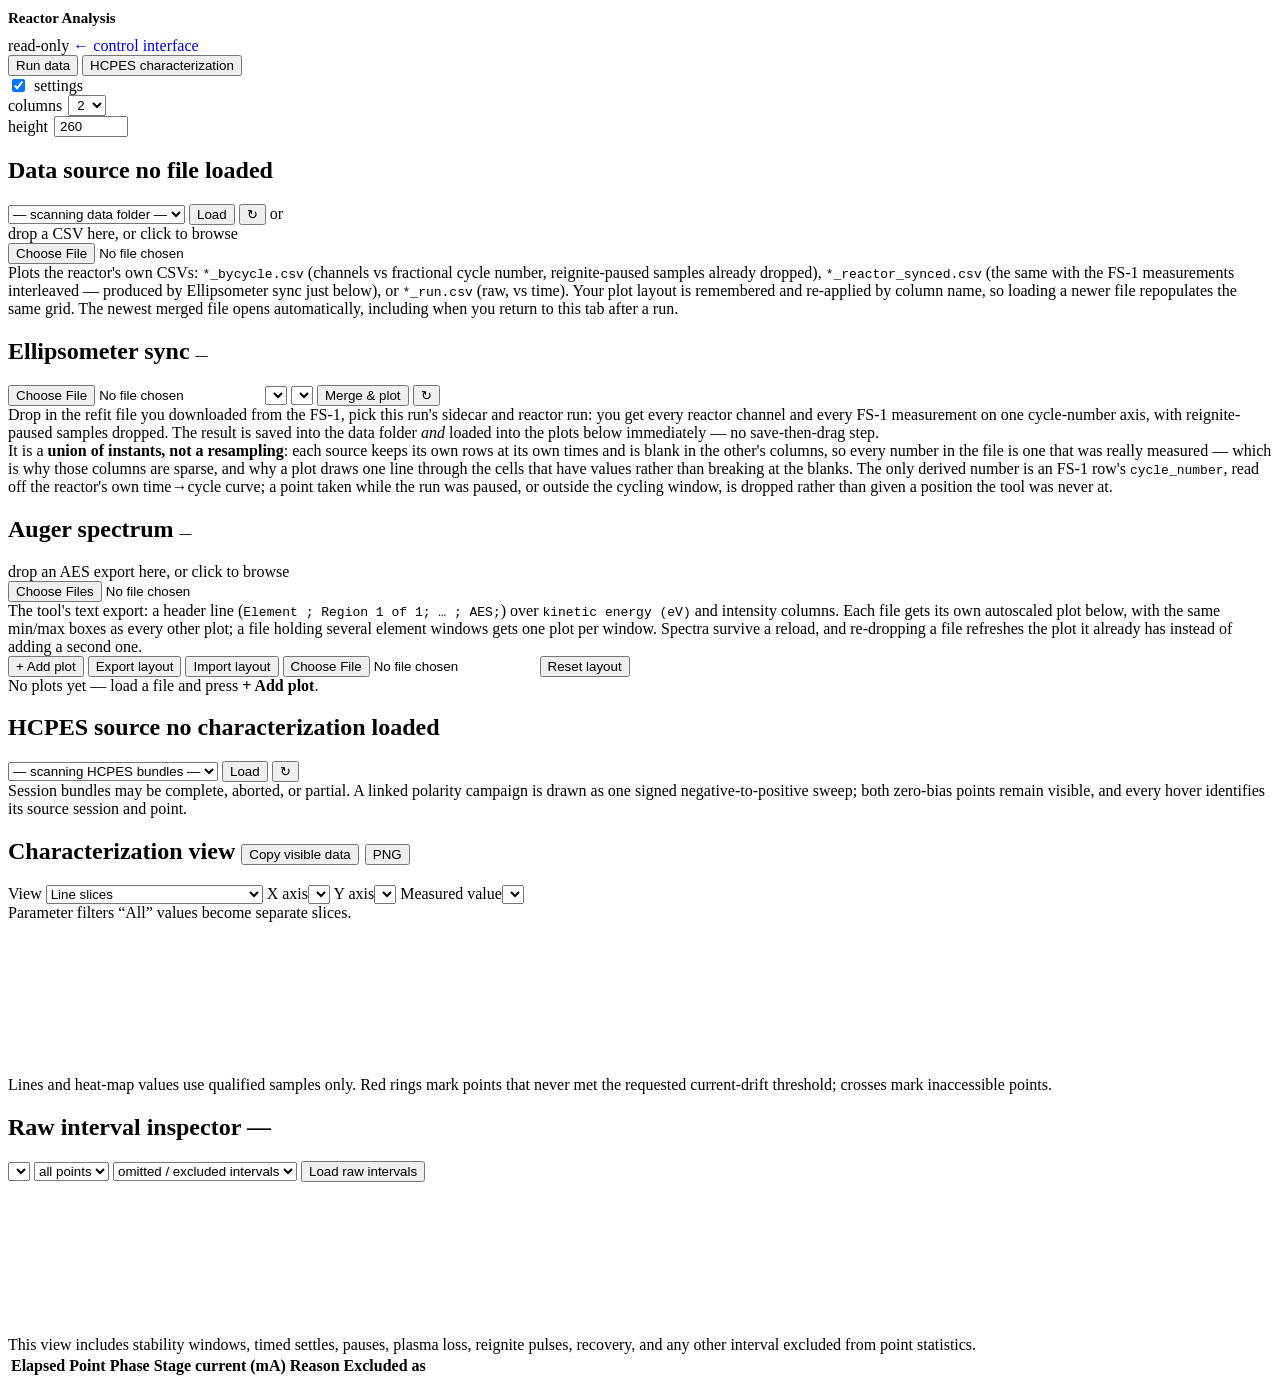
==== commit c6f9bb9c: "feat: add HCPES characterization workflow (reactor-0ez.14)" ====
--- a/reactor/server/static/analysis.html
+++ b/reactor/server/static/analysis.html
@@ -48,17 +48,21 @@
   <h1 style="font-size:15px">Reactor Analysis</h1>
   <span class="badge">read-only</span>
   <a href="/" class="badge" style="text-decoration:none">&larr; control interface</a>
+  <nav class="analysis-tabs" aria-label="Analysis workspace">
+    <button class="analysis-tab active" data-analysis-tab="run">Run data</button>
+    <button class="analysis-tab" data-analysis-tab="hcpes">HCPES characterization</button>
+  </nav>
   <div class="spacer"></div>
-  <label class="badge" style="cursor:pointer;display:flex;align-items:center;gap:6px">
+  <label class="badge run-analysis-control" style="cursor:pointer;display:flex;align-items:center;gap:6px">
     <input type="checkbox" id="showSettings" checked> settings
   </label>
-  <label class="badge" style="display:flex;align-items:center;gap:6px">
+  <label class="badge run-analysis-control" style="display:flex;align-items:center;gap:6px">
     columns
     <select id="cols" class="mini" style="padding:1px 4px">
       <option>1</option><option selected>2</option><option>3</option><option>4</option>
     </select>
   </label>
-  <label class="badge" style="display:flex;align-items:center;gap:6px">
+  <label class="badge run-analysis-control" style="display:flex;align-items:center;gap:6px">
     height
     <input type="number" id="plotH" value="260" min="140" max="700" step="20"
            style="width:62px;padding:1px 4px">
@@ -66,6 +70,8 @@
 </header>
 
 <main>
+
+<div id="runAnalysisPane" class="analysis-pane">
 
   <section class="card">
     <h2>Data source
@@ -170,8 +176,98 @@
   <div id="grid"></div>
   <div class="empty" id="emptyMsg">No plots yet — load a file and press <b>+ Add plot</b>.</div>
 
+</div>
+
+<div id="hcpesAnalysisPane" class="analysis-pane hidden">
+  <section class="card">
+    <h2>HCPES source
+      <span class="grow"></span>
+      <span id="hcpesSourceInfo">no characterization loaded</span>
+    </h2>
+    <div class="body">
+      <div class="row">
+        <select id="hcpesSourceSel"><option value="">— scanning HCPES bundles —</option></select>
+        <button id="hcpesLoad" class="primary">Load</button>
+        <button id="hcpesRescan" title="Rescan the data folder">↻</button>
+      </div>
+      <div id="hcpesCompatibility" class="hcpes-analysis-alert hidden"></div>
+      <div id="hcpesSummary" class="hcpes-analysis-summary"></div>
+      <div class="hint">
+        Session bundles may be complete, aborted, or partial. A linked polarity campaign
+        is drawn as one signed negative-to-positive sweep; both zero-bias points remain
+        visible, and every hover identifies its source session and point.
+      </div>
+    </div>
+  </section>
+
+  <section class="card">
+    <h2>Characterization view
+      <span class="grow"></span>
+      <button id="hcpesCopy" class="mini">Copy visible data</button>
+      <button id="hcpesPng" class="mini">PNG</button>
+    </h2>
+    <div class="body">
+      <div class="hcpes-analysis-controls">
+        <label>View
+          <select id="hcpesView">
+            <option value="line">Line slices</option>
+            <option value="heat">Heat map</option>
+            <option value="trend">Run sequence / acquisition order</option>
+          </select>
+        </label>
+        <label id="hcpesXWrap">X axis<select id="hcpesX"></select></label>
+        <label id="hcpesHeatYWrap" class="hidden">Y axis<select id="hcpesHeatY"></select></label>
+        <label>Measured value<select id="hcpesMetric"></select></label>
+      </div>
+      <div id="hcpesViewHelp" class="hcpes-view-help"></div>
+      <div class="hcpes-filter-head">Parameter filters <span>“All” values become separate slices.</span></div>
+      <div id="hcpesFilters" class="hcpes-analysis-filters"></div>
+      <div class="hcpes-analysis-canvasbox">
+        <canvas id="hcpesCanvas"></canvas>
+        <div id="hcpesHover" class="hcpes-hover hidden"></div>
+      </div>
+      <div id="hcpesLegend" class="hcpes-analysis-legend"></div>
+      <div class="hint">
+        Lines and heat-map values use qualified samples only. Red rings mark points that
+        never met the requested current-drift threshold; crosses mark inaccessible points.
+      </div>
+    </div>
+  </section>
+
+  <section class="card">
+    <h2>Raw interval inspector
+      <span class="grow"></span>
+      <span id="hcpesRawInfo">—</span>
+    </h2>
+    <div class="body">
+      <div class="row">
+        <select id="hcpesRawSession"></select>
+        <select id="hcpesRawPoint"><option value="">all points</option></select>
+        <select id="hcpesRawMode">
+          <option value="omitted">omitted / excluded intervals</option>
+          <option value="all">all raw intervals</option>
+          <option value="qualified">qualified samples only</option>
+        </select>
+        <button id="hcpesRawLoad">Load raw intervals</button>
+      </div>
+      <div class="hcpes-raw-canvasbox"><canvas id="hcpesRawCanvas"></canvas></div>
+      <div class="hint">
+        This view includes stability windows, timed settles, pauses, plasma loss,
+        reignite pulses, recovery, and any other interval excluded from point statistics.
+      </div>
+      <div class="hcpes-raw-table-wrap">
+        <table class="hcpes-raw-table">
+          <thead><tr><th>Elapsed</th><th>Point</th><th>Phase</th><th>Stage current (mA)</th><th>Reason</th><th>Excluded as</th></tr></thead>
+          <tbody id="hcpesRawRows"></tbody>
+        </table>
+      </div>
+    </div>
+  </section>
+</div>
+
 </main>
 
+<script type="module" src="/static/hcpes-analysis.js"></script>
 <script type="module" src="/static/analysis.js"></script>
 </body>
 </html>
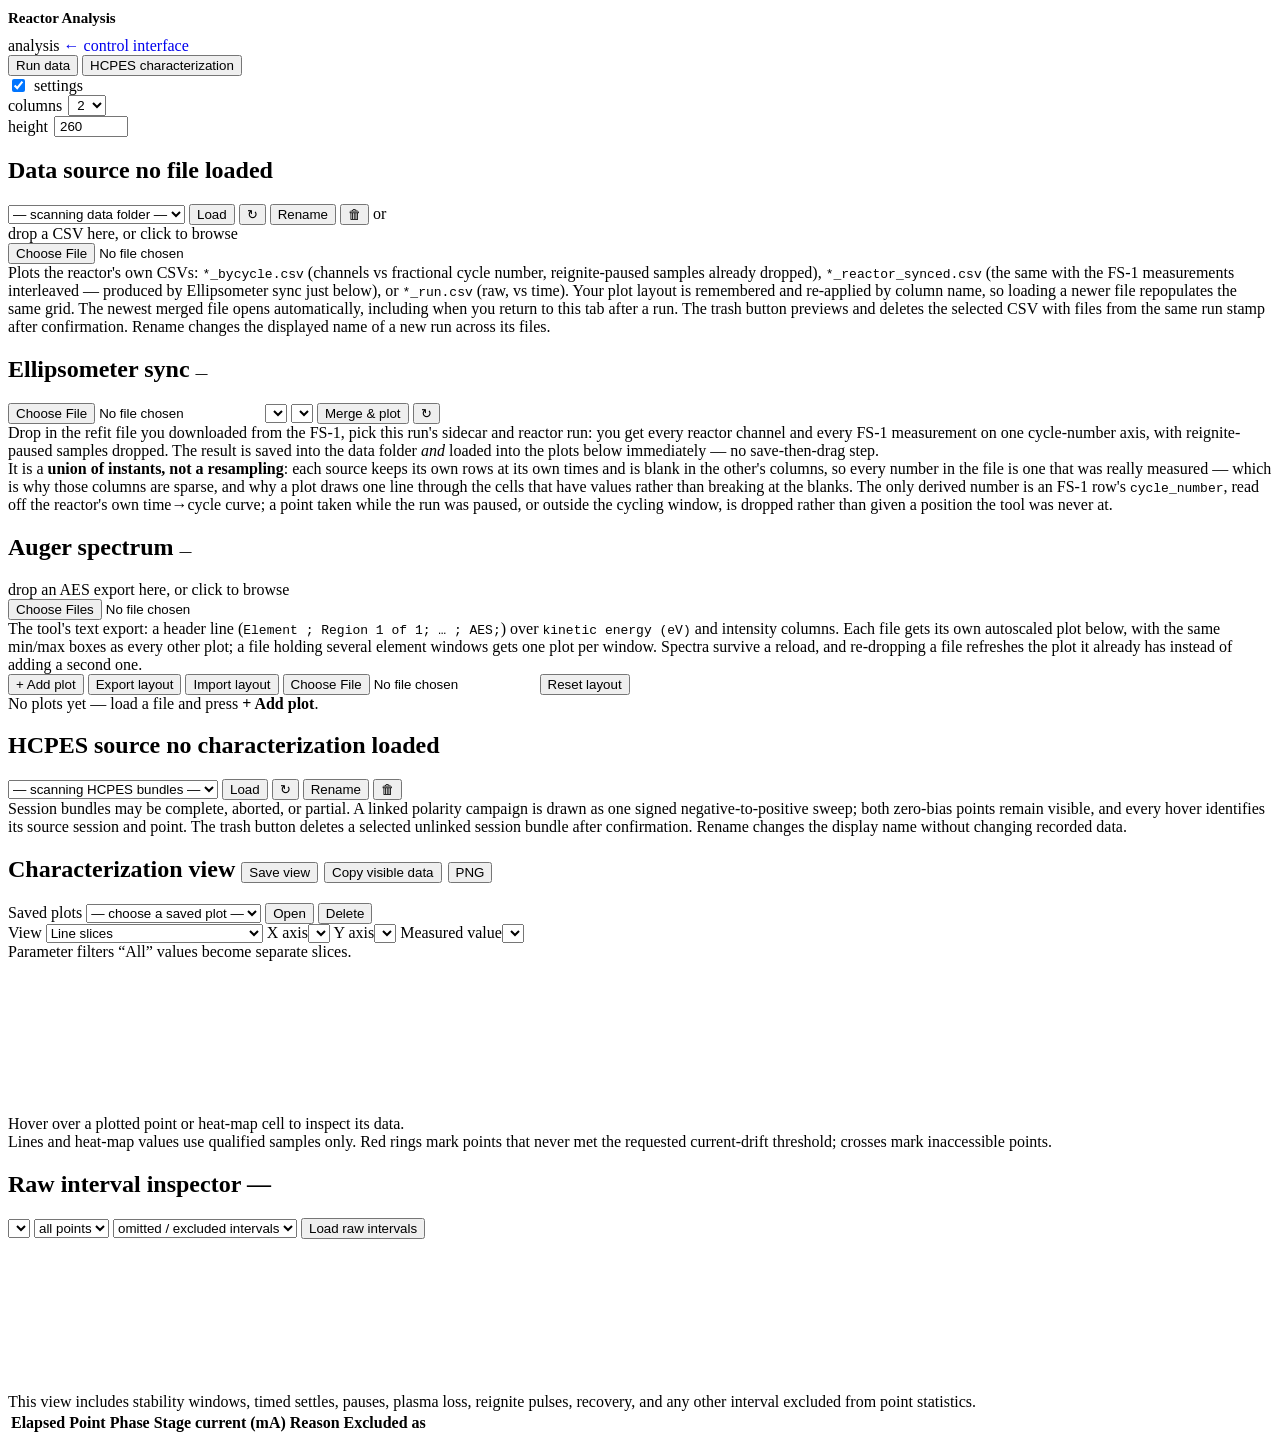
==== commit 5f142648: "Release 2.1.3 reactor analysis and control updates (reactor-lmb)" ====
--- a/reactor/server/static/analysis.html
+++ b/reactor/server/static/analysis.html
@@ -46,7 +46,7 @@
 
 <header>
   <h1 style="font-size:15px">Reactor Analysis</h1>
-  <span class="badge">read-only</span>
+  <span class="badge">analysis</span>
   <a href="/" class="badge" style="text-decoration:none">&larr; control interface</a>
   <nav class="analysis-tabs" aria-label="Analysis workspace">
     <button class="analysis-tab active" data-analysis-tab="run">Run data</button>
@@ -83,6 +83,8 @@
         <select id="srcSel"><option value="">— scanning data folder —</option></select>
         <button id="loadBtn">Load</button>
         <button id="rescanBtn" title="Rescan the data folder">↻</button>
+        <button id="renameBtn" type="button" title="Rename selected run">Rename</button>
+        <button id="deleteBtn" type="button" title="Delete selected run data" aria-label="Delete selected run data">🗑</button>
         <span style="color:var(--dim)">or</span>
         <div id="drop" class="dropzone">drop a CSV here, or click to browse</div>
         <input type="file" id="fileInput" accept=".csv,text/csv" class="hidden">
@@ -96,6 +98,9 @@
         Your plot layout is remembered and re-applied by column name, so
         loading a newer file repopulates the same grid. The newest merged file
         opens automatically, including when you return to this tab after a run.
+        The trash button previews and deletes the selected CSV with files from
+        the same run stamp after confirmation. Rename changes the displayed name
+        of a new run across its files.
       </div>
     </div>
   </section>
@@ -189,13 +194,17 @@
         <select id="hcpesSourceSel"><option value="">— scanning HCPES bundles —</option></select>
         <button id="hcpesLoad" class="primary">Load</button>
         <button id="hcpesRescan" title="Rescan the data folder">↻</button>
+        <button id="hcpesRenameSource" type="button" title="Rename selected HCPES run">Rename</button>
+        <button id="hcpesDeleteSource" type="button" title="Delete selected HCPES run" aria-label="Delete selected HCPES run">🗑</button>
       </div>
       <div id="hcpesCompatibility" class="hcpes-analysis-alert hidden"></div>
       <div id="hcpesSummary" class="hcpes-analysis-summary"></div>
       <div class="hint">
         Session bundles may be complete, aborted, or partial. A linked polarity campaign
         is drawn as one signed negative-to-positive sweep; both zero-bias points remain
-        visible, and every hover identifies its source session and point.
+        visible, and every hover identifies its source session and point. The trash
+        button deletes a selected unlinked session bundle after confirmation.
+        Rename changes the display name without changing recorded data.
       </div>
     </div>
   </section>
@@ -203,10 +212,17 @@
   <section class="card">
     <h2>Characterization view
       <span class="grow"></span>
+      <button id="hcpesSaveView" class="mini">Save view</button>
       <button id="hcpesCopy" class="mini">Copy visible data</button>
       <button id="hcpesPng" class="mini">PNG</button>
     </h2>
     <div class="body">
+      <div class="row hcpes-saved-row">
+        <label>Saved plots <select id="hcpesSavedViews"><option value="">— choose a saved plot —</option></select></label>
+        <button id="hcpesOpenView">Open</button>
+        <button id="hcpesDeleteView" title="Remove selected saved plot">Delete</button>
+        <span id="hcpesViewWarning" class="hcpes-view-warning hidden"></span>
+      </div>
       <div class="hcpes-analysis-controls">
         <label>View
           <select id="hcpesView">
@@ -224,8 +240,8 @@
       <div id="hcpesFilters" class="hcpes-analysis-filters"></div>
       <div class="hcpes-analysis-canvasbox">
         <canvas id="hcpesCanvas"></canvas>
-        <div id="hcpesHover" class="hcpes-hover hidden"></div>
-      </div>
+      </div>
+      <div id="hcpesHover" class="hcpes-hover" aria-live="polite">Hover over a plotted point or heat-map cell to inspect its data.</div>
       <div id="hcpesLegend" class="hcpes-analysis-legend"></div>
       <div class="hint">
         Lines and heat-map values use qualified samples only. Red rings mark points that
